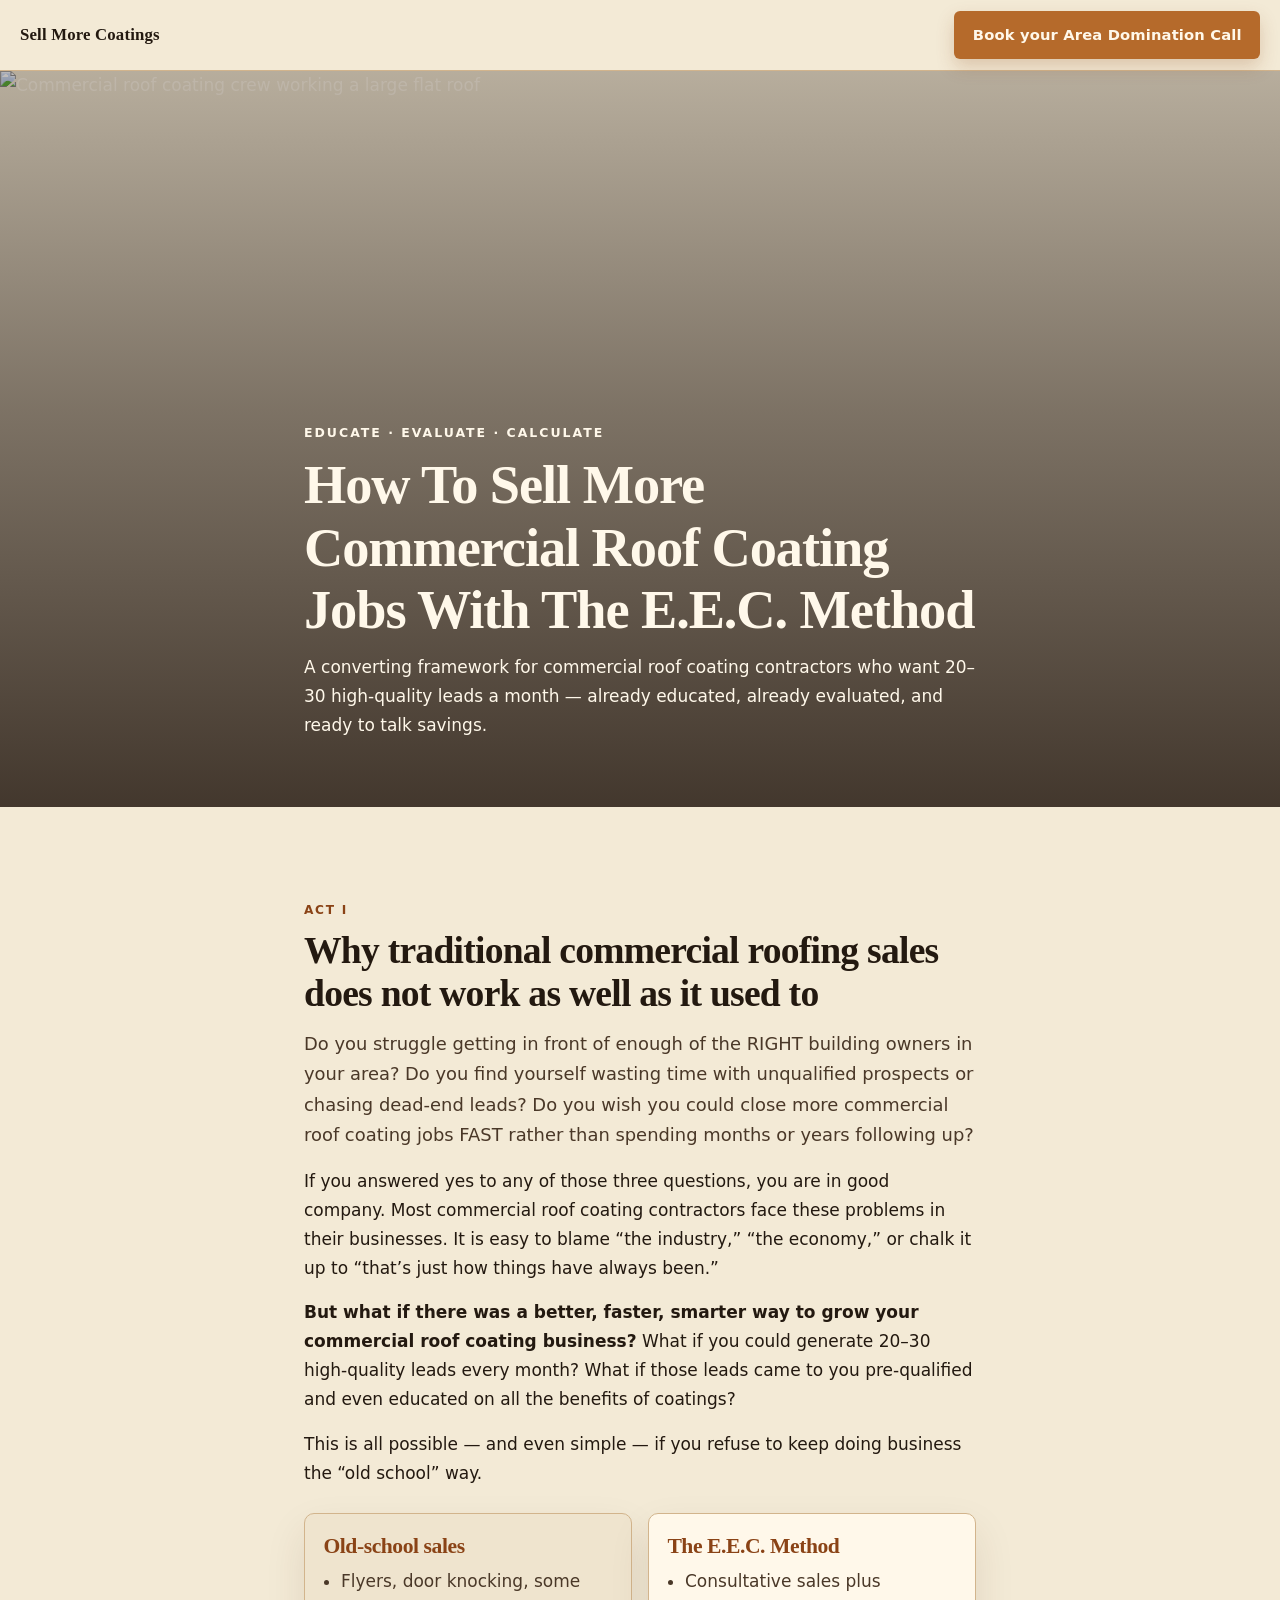
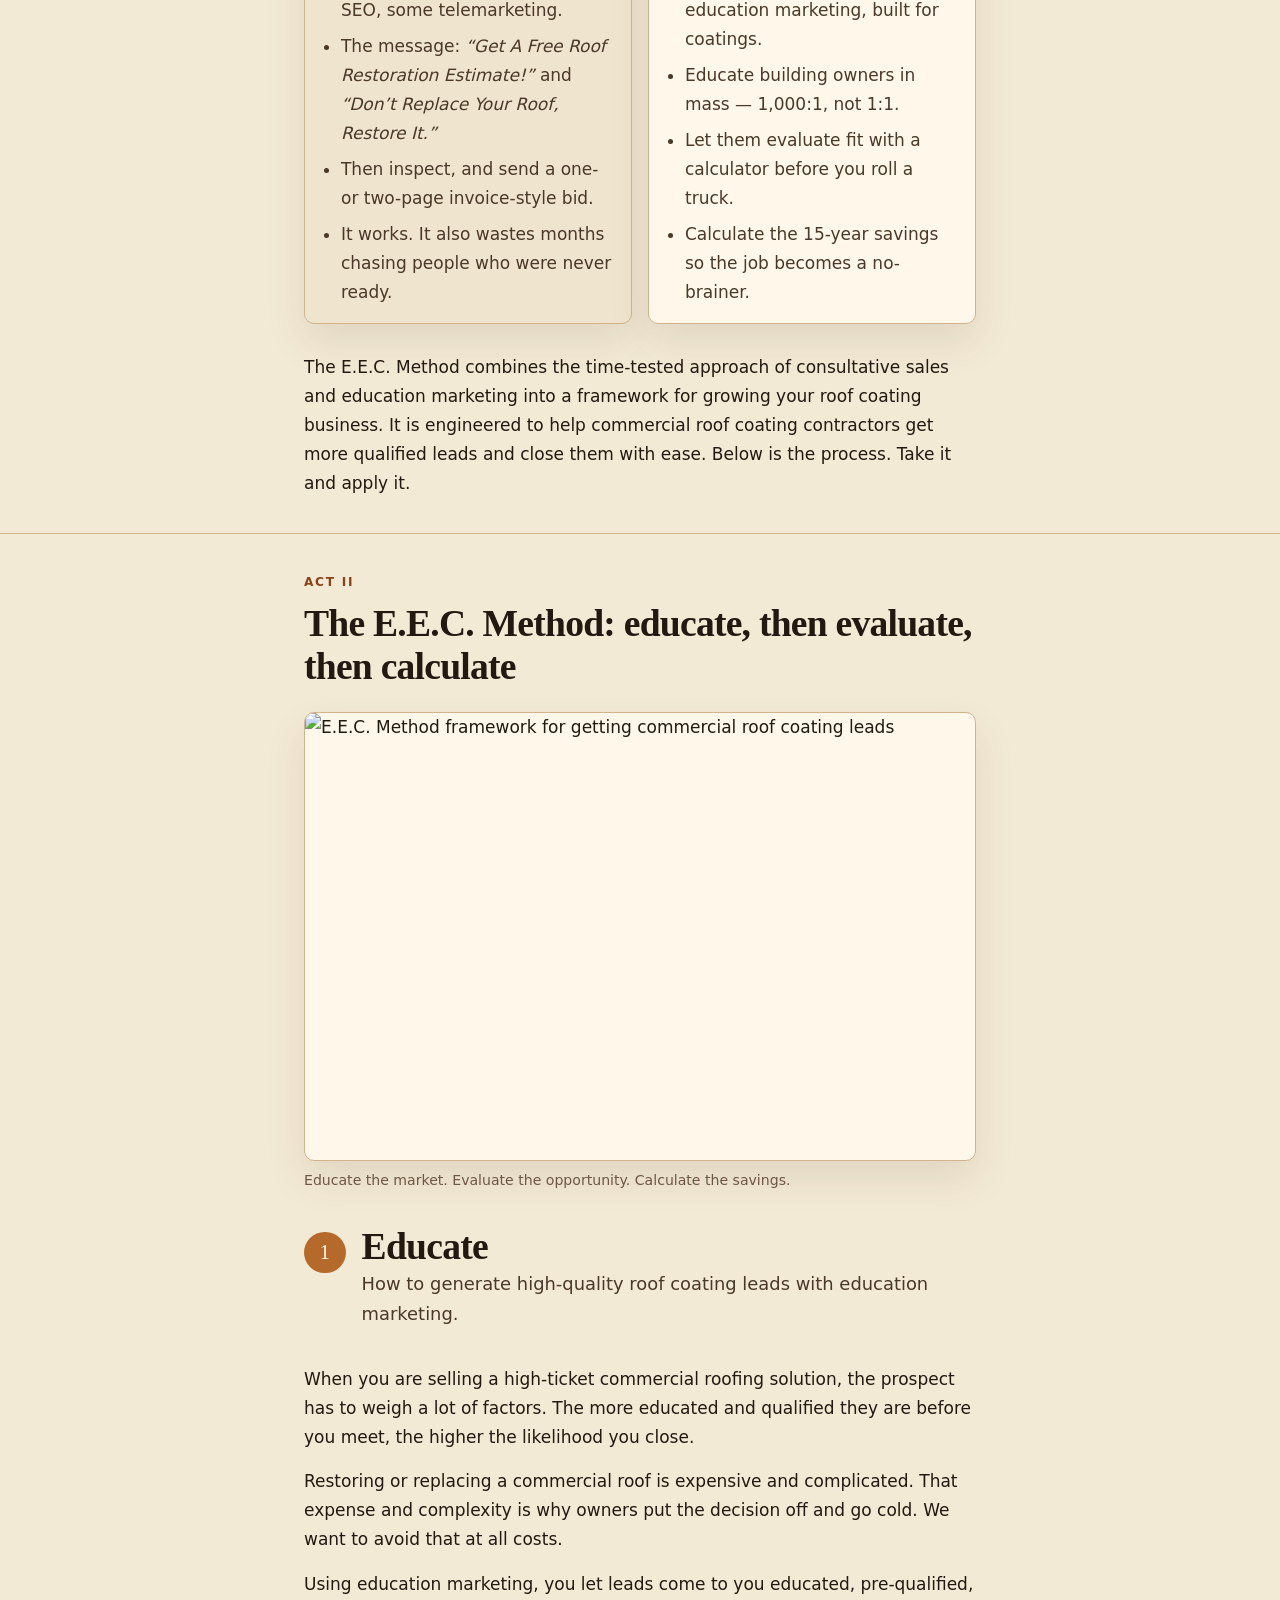
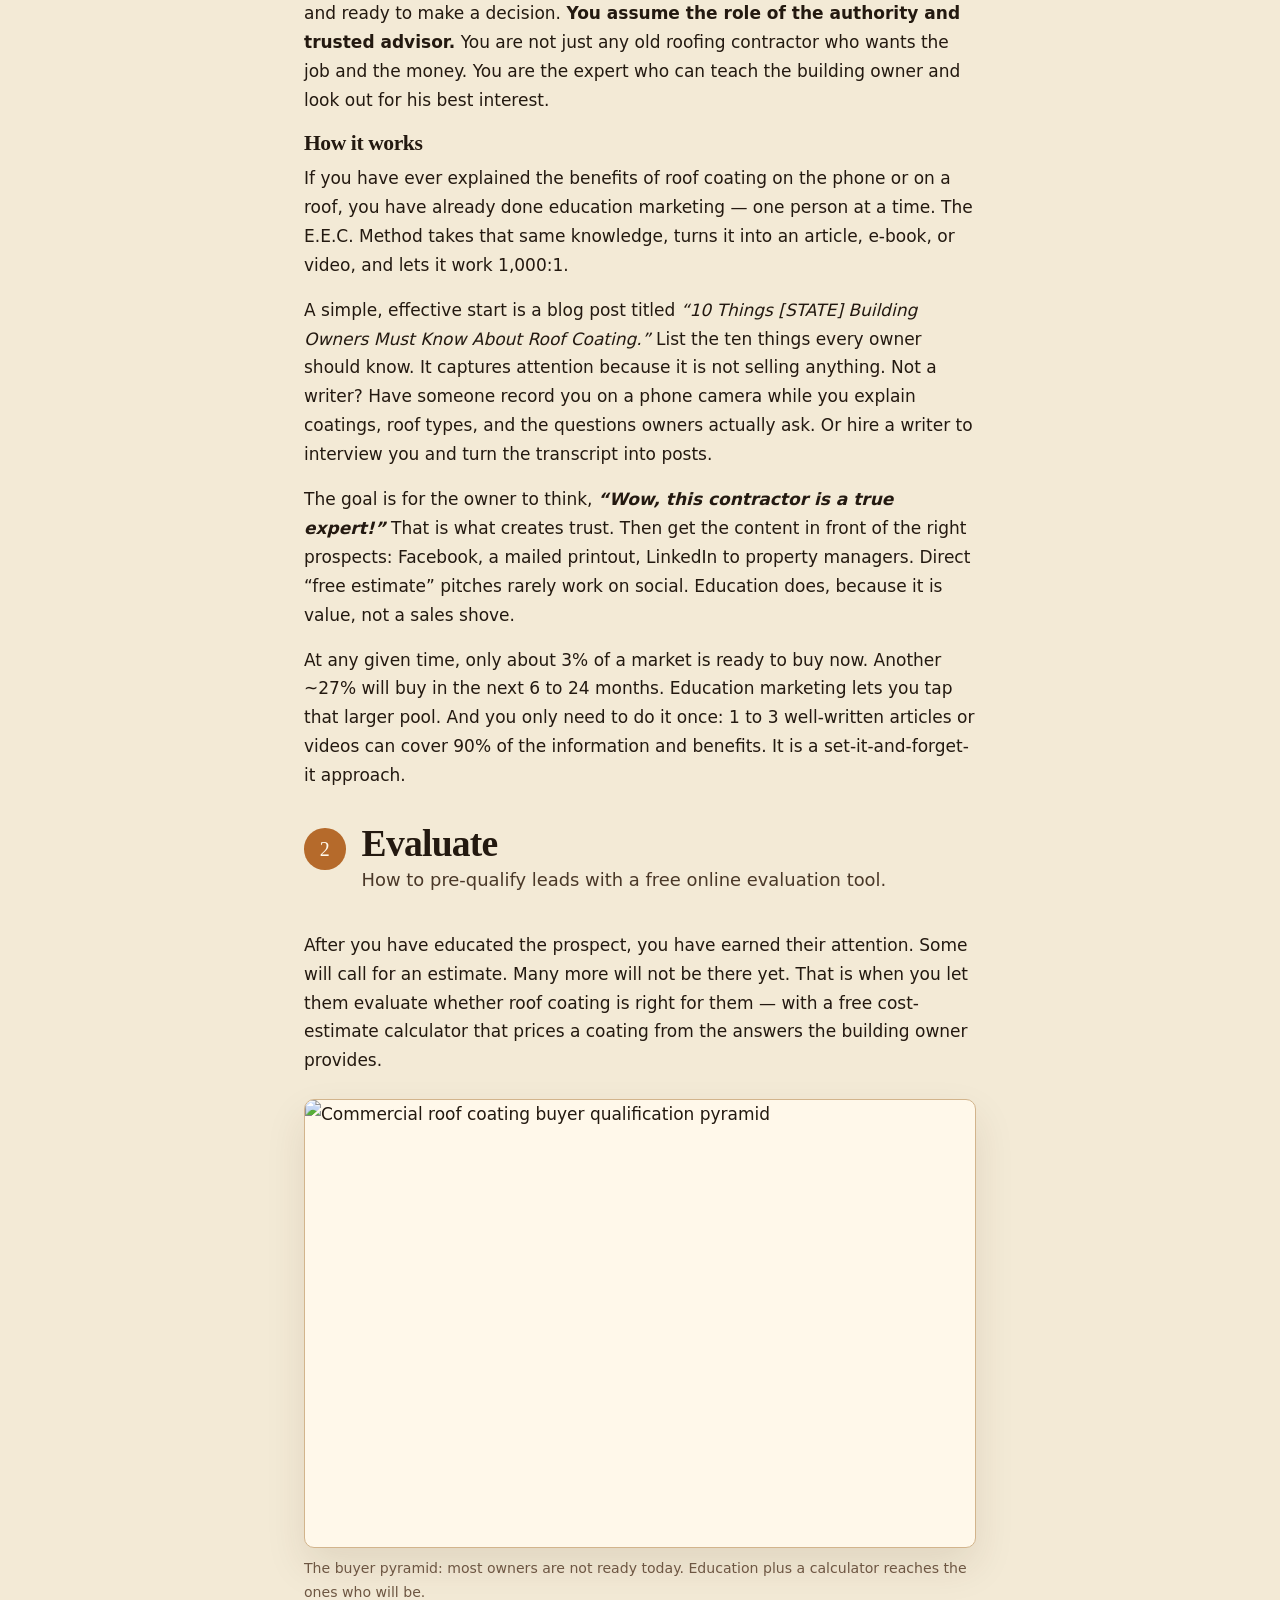
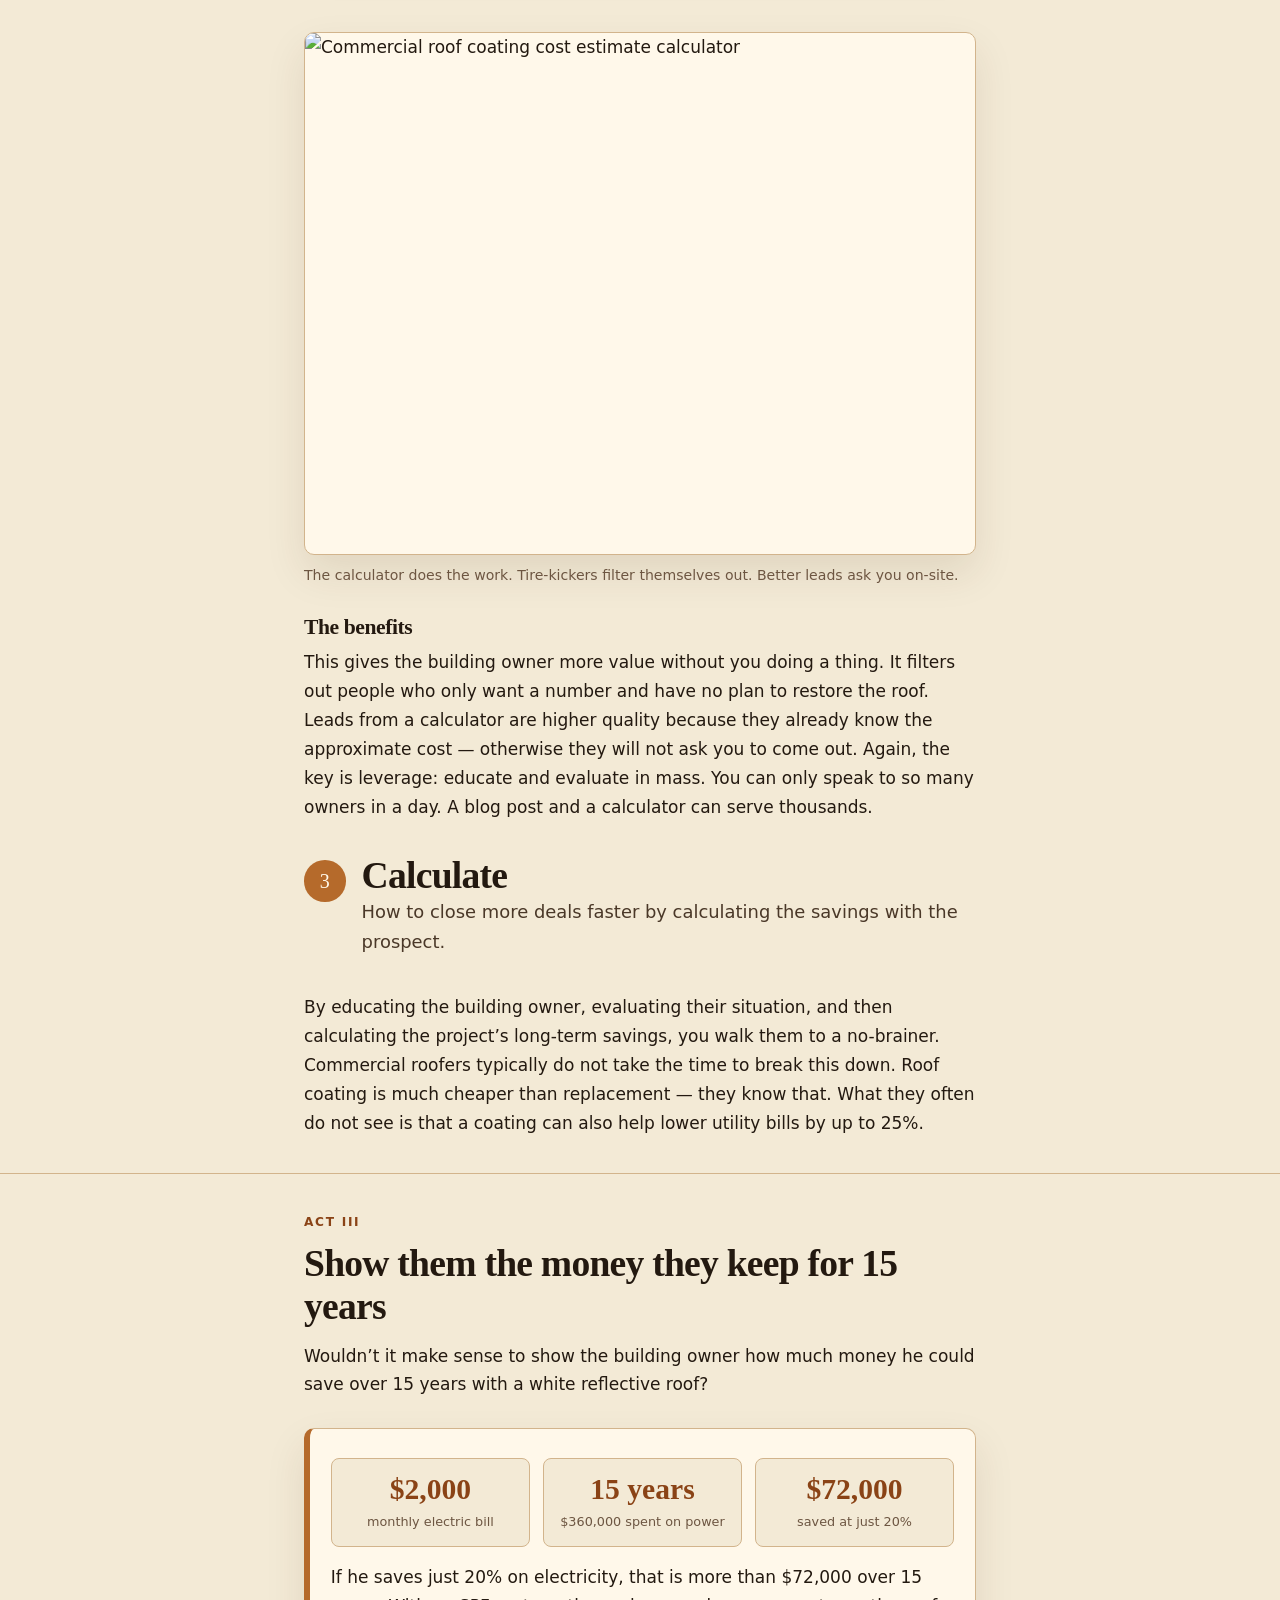
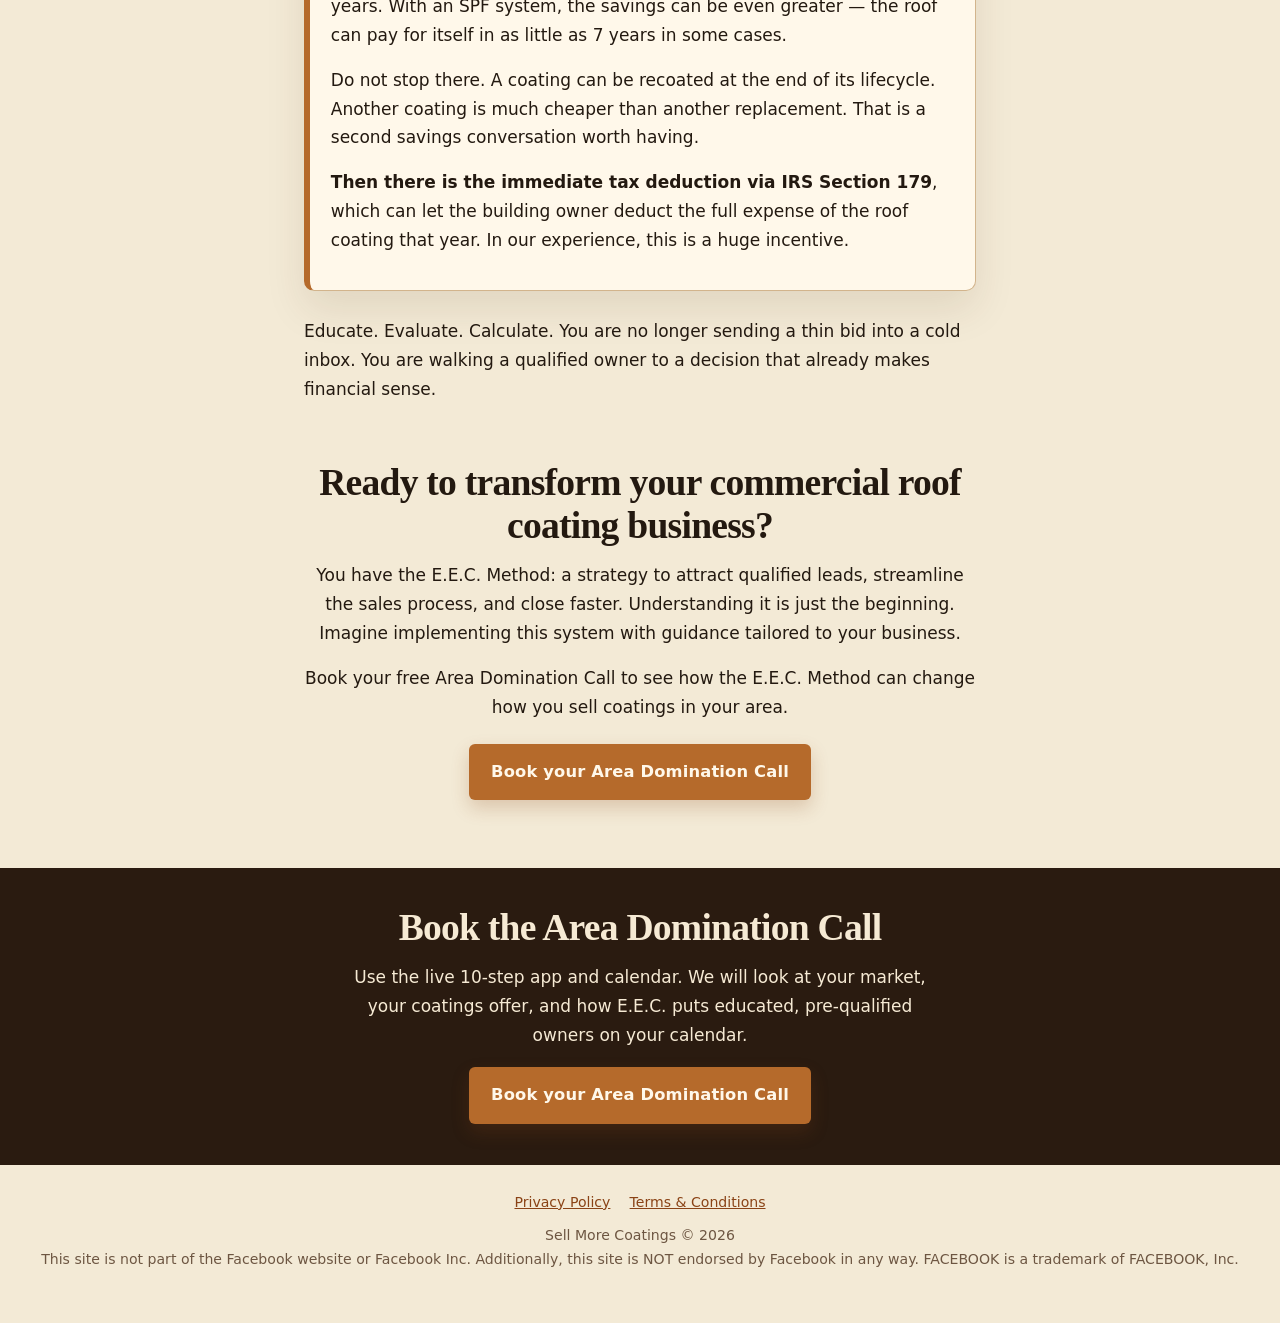
==== sellmorecoatings/index.html @ 0e9bb832 "Add Sell More Coatings static E.E.C. sales letter. Keep the letter in sellmorecoatings/ so later Roo" ====
<!DOCTYPE html>
<html lang="en">
<head>
  <meta charset="utf-8" />
  <meta name="viewport" content="width=device-width, initial-scale=1" />
  <title>Sell More Commercial Roof Coating Jobs | The E.E.C. Method</title>
  <meta name="description" content="The E.E.C. Method: educate building owners, evaluate the opportunity, and calculate the savings so commercial roof coating leads come to you pre-qualified." />
  <link rel="preconnect" href="https://sellmorecoatings.com" />
  <link rel="preload" as="image" href="https://sellmorecoatings.com/manus-storage/hero-poster_8ac87d37.jpg" />
  <link rel="stylesheet" href="css/site.css" />
</head>
<body>
  <div class="topbar">
    <div class="brand">Sell More Coatings</div>
    <a class="btn" href="https://sellmorecoatings.com/schedule#book-call">Book your Area Domination Call</a>
  </div>

  <header class="hero">
    <div class="hero-media">
      <img
        class="hero-poster"
        src="https://sellmorecoatings.com/manus-storage/hero-poster_8ac87d37.jpg"
        alt="Commercial roof coating crew working a large flat roof"
        width="1920"
        height="1080"
        fetchpriority="high"
      />
      <video class="hero-video" autoplay muted loop playsinline preload="none" poster="https://sellmorecoatings.com/manus-storage/hero-poster_8ac87d37.jpg">
        <source src="https://sellmorecoatings.com/manus-storage/hero_2dd723bb.webm" type="video/webm" />
      </video>
    </div>
    <div class="hero-copy">
      <p class="eyebrow">Educate · Evaluate · Calculate</p>
      <h1>How To Sell More Commercial Roof Coating Jobs With The E.E.C. Method</h1>
      <p>A converting framework for commercial roof coating contractors who want 20–30 high-quality leads a month — already educated, already evaluated, and ready to talk savings.</p>
    </div>
  </header>

  <main class="letter">
    <section class="act reveal">
      <div class="wrap">
        <p class="kicker">Act I</p>
        <h2>Why traditional commercial roofing sales does not work as well as it used to</h2>
        <p class="lead">Do you struggle getting in front of enough of the RIGHT building owners in your area? Do you find yourself wasting time with unqualified prospects or chasing dead-end leads? Do you wish you could close more commercial roof coating jobs FAST rather than spending months or years following up?</p>
        <p>If you answered yes to any of those three questions, you are in good company. Most commercial roof coating contractors face these problems in their businesses. It is easy to blame “the industry,” “the economy,” or chalk it up to “that’s just how things have always been.”</p>
        <p><strong>But what if there was a better, faster, smarter way to grow your commercial roof coating business?</strong> What if you could generate 20–30 high-quality leads every month? What if those leads came to you pre-qualified and even educated on all the benefits of coatings?</p>
        <p>This is all possible — and even simple — if you refuse to keep doing business the “old school” way.</p>

        <div class="cards">
          <article class="card old">
            <h3>Old-school sales</h3>
            <ul>
              <li>Flyers, door knocking, some SEO, some telemarketing.</li>
              <li>The message: <em>“Get A Free Roof Restoration Estimate!”</em> and <em>“Don’t Replace Your Roof, Restore It.”</em></li>
              <li>Then inspect, and send a one- or two-page invoice-style bid.</li>
              <li>It works. It also wastes months chasing people who were never ready.</li>
            </ul>
          </article>
          <article class="card">
            <h3>The E.E.C. Method</h3>
            <ul>
              <li>Consultative sales plus education marketing, built for coatings.</li>
              <li>Educate building owners in mass — 1,000:1, not 1:1.</li>
              <li>Let them evaluate fit with a calculator before you roll a truck.</li>
              <li>Calculate the 15-year savings so the job becomes a no-brainer.</li>
            </ul>
          </article>
        </div>

        <p>The E.E.C. Method combines the time-tested approach of consultative sales and education marketing into a framework for growing your roof coating business. It is engineered to help commercial roof coating contractors get more qualified leads and close them with ease. Below is the process. Take it and apply it.</p>
      </div>
    </section>

    <section class="act reveal" id="The-EEC-Method">
      <div class="wrap">
        <p class="kicker">Act II</p>
        <h2>The E.E.C. Method: educate, then evaluate, then calculate</h2>
        <figure class="figure">
          <img
            src="https://sellmorecoatings.com/manus-storage/eec-reference_54752305.webp"
            alt="E.E.C. Method framework for getting commercial roof coating leads"
            width="1200"
            height="800"
            loading="lazy"
          />
          <figcaption>Educate the market. Evaluate the opportunity. Calculate the savings.</figcaption>
        </figure>

        <div class="step">
          <div class="num" aria-hidden="true">1</div>
          <div>
            <h2>Educate</h2>
            <p class="lead">How to generate high-quality roof coating leads with education marketing.</p>
          </div>
        </div>
        <p>When you are selling a high-ticket commercial roofing solution, the prospect has to weigh a lot of factors. The more educated and qualified they are before you meet, the higher the likelihood you close.</p>
        <p>Restoring or replacing a commercial roof is expensive and complicated. That expense and complexity is why owners put the decision off and go cold. We want to avoid that at all costs.</p>
        <p>Using education marketing, you let leads come to you educated, pre-qualified, and ready to make a decision. <strong>You assume the role of the authority and trusted advisor.</strong> You are not just any old roofing contractor who wants the job and the money. You are the expert who can teach the building owner and look out for his best interest.</p>
        <h3>How it works</h3>
        <p>If you have ever explained the benefits of roof coating on the phone or on a roof, you have already done education marketing — one person at a time. The E.E.C. Method takes that same knowledge, turns it into an article, e-book, or video, and lets it work 1,000:1.</p>
        <p>A simple, effective start is a blog post titled <em>“10 Things [STATE] Building Owners Must Know About Roof Coating.”</em> List the ten things every owner should know. It captures attention because it is not selling anything. Not a writer? Have someone record you on a phone camera while you explain coatings, roof types, and the questions owners actually ask. Or hire a writer to interview you and turn the transcript into posts.</p>
        <p>The goal is for the owner to think, <strong><em>“Wow, this contractor is a true expert!”</em></strong> That is what creates trust. Then get the content in front of the right prospects: Facebook, a mailed printout, LinkedIn to property managers. Direct “free estimate” pitches rarely work on social. Education does, because it is value, not a sales shove.</p>
        <p>At any given time, only about 3% of a market is ready to buy now. Another ~27% will buy in the next 6 to 24 months. Education marketing lets you tap that larger pool. And you only need to do it once: 1 to 3 well-written articles or videos can cover 90% of the information and benefits. It is a set-it-and-forget-it approach.</p>

        <div class="step">
          <div class="num" aria-hidden="true">2</div>
          <div>
            <h2>Evaluate</h2>
            <p class="lead">How to pre-qualify leads with a free online evaluation tool.</p>
          </div>
        </div>
        <p>After you have educated the prospect, you have earned their attention. Some will call for an estimate. Many more will not be there yet. That is when you let them evaluate whether roof coating is right for them — with a free cost-estimate calculator that prices a coating from the answers the building owner provides.</p>
        <figure class="figure">
          <img
            src="https://sellmorecoatings.com/manus-storage/buyers-pyramid2-reference_881036bc.webp"
            alt="Commercial roof coating buyer qualification pyramid"
            width="1200"
            height="800"
            loading="lazy"
          />
          <figcaption>The buyer pyramid: most owners are not ready today. Education plus a calculator reaches the ones who will be.</figcaption>
        </figure>
        <figure class="figure">
          <img
            src="https://sellmorecoatings.com/manus-storage/calculator-reference_de51b56b.gif"
            alt="Commercial roof coating cost estimate calculator"
            width="900"
            height="700"
            loading="lazy"
          />
          <figcaption>The calculator does the work. Tire-kickers filter themselves out. Better leads ask you on-site.</figcaption>
        </figure>
        <h3>The benefits</h3>
        <p>This gives the building owner more value without you doing a thing. It filters out people who only want a number and have no plan to restore the roof. Leads from a calculator are higher quality because they already know the approximate cost — otherwise they will not ask you to come out. Again, the key is leverage: educate and evaluate in mass. You can only speak to so many owners in a day. A blog post and a calculator can serve thousands.</p>

        <div class="step">
          <div class="num" aria-hidden="true">3</div>
          <div>
            <h2>Calculate</h2>
            <p class="lead">How to close more deals faster by calculating the savings with the prospect.</p>
          </div>
        </div>
        <p>By educating the building owner, evaluating their situation, and then calculating the project’s long-term savings, you walk them to a no-brainer. Commercial roofers typically do not take the time to break this down. Roof coating is much cheaper than replacement — they know that. What they often do not see is that a coating can also help lower utility bills by up to 25%.</p>
      </div>
    </section>

    <section class="act reveal">
      <div class="wrap">
        <p class="kicker">Act III</p>
        <h2>Show them the money they keep for 15 years</h2>
        <p>Wouldn’t it make sense to show the building owner how much money he could save over 15 years with a white reflective roof?</p>
        <div class="math">
          <div class="math-grid">
            <div class="stat">
              <b>$2,000</b>
              <span>monthly electric bill</span>
            </div>
            <div class="stat">
              <b>15 years</b>
              <span>$360,000 spent on power</span>
            </div>
            <div class="stat">
              <b>$72,000</b>
              <span>saved at just 20%</span>
            </div>
          </div>
          <p>If he saves just 20% on electricity, that is more than $72,000 over 15 years. With an SPF system, the savings can be even greater — the roof can pay for itself in as little as 7 years in some cases.</p>
          <p>Do not stop there. A coating can be recoated at the end of its lifecycle. Another coating is much cheaper than another replacement. That is a second savings conversation worth having.</p>
          <p><strong>Then there is the immediate tax deduction via IRS Section 179</strong>, which can let the building owner deduct the full expense of the roof coating that year. In our experience, this is a huge incentive.</p>
        </div>
        <p>Educate. Evaluate. Calculate. You are no longer sending a thin bid into a cold inbox. You are walking a qualified owner to a decision that already makes financial sense.</p>
      </div>
    </section>

    <section class="close reveal">
      <div class="wrap">
        <h2>Ready to transform your commercial roof coating business?</h2>
        <p>You have the E.E.C. Method: a strategy to attract qualified leads, streamline the sales process, and close faster. Understanding it is just the beginning. Imagine implementing this system with guidance tailored to your business.</p>
        <p>Book your free Area Domination Call to see how the E.E.C. Method can change how you sell coatings in your area.</p>
        <a class="btn btn-lg" href="https://sellmorecoatings.com/schedule#book-call">Book your Area Domination Call</a>
      </div>
    </section>
  </main>

  <aside class="band">
    <h2>Book the Area Domination Call</h2>
    <p>Use the live 10-step app and calendar. We will look at your market, your coatings offer, and how E.E.C. puts educated, pre-qualified owners on your calendar.</p>
    <a class="btn btn-lg" href="https://sellmorecoatings.com/schedule#book-call">Book your Area Domination Call</a>
  </aside>

  <footer class="footer">
    <nav>
      <a href="privacy-policy/">Privacy Policy</a>
      <a href="terms-and-conditions/">Terms &amp; Conditions</a>
    </nav>
    <div>Sell More Coatings © 2026</div>
    <p>This site is not part of the Facebook website or Facebook Inc. Additionally, this site is NOT endorsed by Facebook in any way. FACEBOOK is a trademark of FACEBOOK, Inc.</p>
  </footer>

  <script>
    (function () {
      var nodes = document.querySelectorAll(".reveal");
      var reduce = window.matchMedia("(prefers-reduced-motion: reduce)").matches;
      var video = document.querySelector(".hero-video");

      if (reduce && video) {
        video.removeAttribute("autoplay");
        video.pause();
      }

      if (reduce || !("IntersectionObserver" in window)) {
        nodes.forEach(function (el) { el.classList.add("is-visible"); });
        return;
      }

      var io = new IntersectionObserver(function (entries) {
        entries.forEach(function (entry) {
          if (entry.isIntersecting) {
            entry.target.classList.add("is-visible");
            io.unobserve(entry.target);
          }
        });
      }, { rootMargin: "0px 0px -8% 0px", threshold: 0.12 });

      nodes.forEach(function (el) { io.observe(el); });
    })();
  </script>
</body>
</html>
---- sellmorecoatings/css/site.css ----
:root {
  --paper: #f3ead6;
  --paper-deep: #e7d8b8;
  --sheet: #fff8ea;
  --ink: #231910;
  --ink-soft: #4a3828;
  --muted: #6d5642;
  --copper: #b56a2b;
  --copper-deep: #8a4316;
  --copper-bright: #d4894a;
  --rule: #d2b48c;
  --shadow: 0 18px 40px rgba(68, 38, 12, 0.1);
  --measure: 42rem;
  --radius: 10px;
  --topbar-h: 4.25rem;
}

*,
*::before,
*::after {
  box-sizing: border-box;
}

html {
  scroll-behavior: smooth;
}

html,
body {
  margin: 0;
  padding: 0;
  background: var(--paper);
  color: var(--ink);
}

body {
  font-family: system-ui, -apple-system, "Segoe UI", Roboto, Helvetica, Arial, sans-serif;
  font-size: 1.0625rem;
  line-height: 1.7;
  text-rendering: optimizeLegibility;
}

img,
video {
  max-width: 100%;
  height: auto;
}

a {
  color: var(--copper-deep);
}

h1,
h2,
h3,
.brand {
  font-family: Georgia, "Times New Roman", Times, serif;
  font-weight: 700;
  line-height: 1.15;
  letter-spacing: -0.02em;
  color: var(--ink);
}

h1 {
  font-size: clamp(2.1rem, 5vw, 3.4rem);
  margin: 0 0 0.7rem;
}

h2 {
  font-size: clamp(1.7rem, 3.4vw, 2.35rem);
  margin: 0 0 0.85rem;
}

h3 {
  font-size: 1.35rem;
  margin: 0 0 0.55rem;
}

p {
  margin: 0 0 1rem;
}

.topbar {
  position: sticky;
  top: 0;
  z-index: 40;
  display: flex;
  align-items: center;
  justify-content: space-between;
  gap: 1rem;
  min-height: var(--topbar-h);
  padding: 0.7rem 1.25rem;
  background: rgba(243, 234, 214, 0.94);
  border-bottom: 1px solid var(--rule);
  backdrop-filter: blur(10px);
}

.brand {
  font-size: 1.05rem;
  letter-spacing: 0.01em;
  white-space: nowrap;
}

.btn {
  display: inline-flex;
  align-items: center;
  justify-content: center;
  min-height: 2.75rem;
  padding: 0.7rem 1.15rem;
  border-radius: 6px;
  background: var(--copper);
  color: #fff8ea;
  font-family: inherit;
  font-size: 0.92rem;
  font-weight: 700;
  letter-spacing: 0.01em;
  text-decoration: none;
  box-shadow: 0 8px 18px rgba(138, 67, 22, 0.22);
}

.btn:hover {
  background: var(--copper-deep);
}

.btn-lg {
  min-height: 3.15rem;
  padding: 0.9rem 1.4rem;
  font-size: 1.02rem;
}

.hero {
  position: relative;
  isolation: isolate;
  display: grid;
  align-items: end;
  min-height: min(82vh, 46rem);
  color: var(--sheet);
  overflow: hidden;
}

.hero-media,
.hero-video,
.hero-poster {
  position: absolute;
  inset: 0;
  width: 100%;
  height: 100%;
  object-fit: cover;
}

.hero-media {
  z-index: -2;
}

.hero::after {
  content: "";
  position: absolute;
  inset: 0;
  z-index: -1;
  background:
    linear-gradient(180deg, rgba(28, 16, 8, 0.28) 0%, rgba(28, 16, 8, 0.55) 46%, rgba(28, 16, 8, 0.82) 100%);
}

.hero-copy {
  width: min(var(--measure), calc(100% - 2.4rem));
  margin: 0 auto 3.2rem;
}

.hero h1,
.hero p {
  color: #fff8ea;
}

.eyebrow {
  margin: 0 0 0.7rem;
  color: var(--copper-bright);
  font-size: 0.78rem;
  font-weight: 800;
  letter-spacing: 0.16em;
  text-transform: uppercase;
}

.wrap {
  width: min(var(--measure), calc(100% - 2.4rem));
  margin: 0 auto;
}

.letter {
  padding: 3.4rem 0 1.2rem;
}

.act {
  padding: 2.4rem 0 1.2rem;
}

.act + .act {
  border-top: 1px solid var(--rule);
}

.kicker {
  margin: 0 0 0.55rem;
  color: var(--copper-deep);
  font-size: 0.76rem;
  font-weight: 800;
  letter-spacing: 0.14em;
  text-transform: uppercase;
}

.lead {
  font-size: 1.12rem;
  color: var(--ink-soft);
}

.cards {
  display: grid;
  grid-template-columns: 1fr 1fr;
  gap: 1rem;
  margin: 1.6rem 0 1.8rem;
}

.card {
  padding: 1.2rem 1.15rem 1.05rem;
  background: var(--sheet);
  border: 1px solid var(--rule);
  border-radius: var(--radius);
  box-shadow: var(--shadow);
}

.card.old {
  background: #efe4ce;
}

.card h3 {
  color: var(--copper-deep);
}

.card ul {
  margin: 0;
  padding-left: 1.1rem;
  color: var(--ink-soft);
}

.card li + li {
  margin-top: 0.45rem;
}

.figure {
  margin: 1.5rem 0 1.7rem;
}

.figure img {
  display: block;
  width: 100%;
  border-radius: var(--radius);
  border: 1px solid var(--rule);
  background: var(--sheet);
  box-shadow: var(--shadow);
}

.figure figcaption {
  margin-top: 0.55rem;
  color: var(--muted);
  font-size: 0.88rem;
}

.step {
  display: grid;
  grid-template-columns: auto 1fr;
  gap: 0.85rem 1rem;
  margin: 2rem 0 1.2rem;
  align-items: baseline;
}

.num {
  display: grid;
  place-items: center;
  width: 2.6rem;
  height: 2.6rem;
  border-radius: 50%;
  background: var(--copper);
  color: #fff8ea;
  font-family: Georgia, "Times New Roman", Times, serif;
  font-size: 1.25rem;
}

.step h2 {
  margin: 0;
}

.math {
  margin: 1.8rem 0 1.6rem;
  padding: 1.4rem 1.3rem 1.2rem;
  background: var(--sheet);
  border: 1px solid var(--rule);
  border-left: 6px solid var(--copper);
  border-radius: var(--radius);
  box-shadow: var(--shadow);
}

.math-grid {
  display: grid;
  grid-template-columns: repeat(3, minmax(0, 1fr));
  gap: 0.8rem;
  margin: 0.4rem 0 1rem;
}

.stat {
  padding: 0.85rem 0.7rem;
  background: var(--paper);
  border: 1px solid var(--rule);
  border-radius: 8px;
  text-align: center;
}

.stat b {
  display: block;
  font-family: Georgia, "Times New Roman", Times, serif;
  font-size: clamp(1.35rem, 3vw, 1.85rem);
  color: var(--copper-deep);
  line-height: 1.1;
}

.stat span {
  display: block;
  margin-top: 0.35rem;
  color: var(--muted);
  font-size: 0.8rem;
}

.close {
  padding: 1.4rem 0 3rem;
  text-align: center;
}

.close .btn {
  margin-top: 0.4rem;
}

.band {
  padding: 2.4rem 1.2rem 2.6rem;
  background: #2a1b10;
  color: #f6ead4;
  text-align: center;
}

.band h2,
.band p {
  color: #f6ead4;
}

.band p {
  width: min(36rem, 100%);
  margin: 0 auto 1.1rem;
}

.footer {
  padding: 1.6rem 1.2rem 2.2rem;
  color: var(--muted);
  font-size: 0.88rem;
  text-align: center;
}

.footer nav {
  display: flex;
  justify-content: center;
  gap: 1.2rem;
  margin-bottom: 0.6rem;
}

.legal {
  padding: 5.5rem 0 3rem;
}

.legal h1 {
  font-size: clamp(1.8rem, 4vw, 2.4rem);
}

.reveal {
  opacity: 0;
  transform: translateY(18px);
}

.reveal.is-visible {
  opacity: 1;
  transform: none;
  transition: opacity 0.55s ease, transform 0.55s ease;
}

@media (max-width: 720px) {
  .topbar {
    align-items: stretch;
    flex-direction: column;
    padding: 0.75rem 1rem 0.85rem;
  }

  .brand {
    text-align: center;
  }

  .topbar .btn,
  .band .btn,
  .close .btn {
    width: 100%;
  }

  .cards,
  .math-grid,
  .step {
    grid-template-columns: 1fr;
  }

  .hero {
    min-height: 34rem;
  }

  .hero-copy,
  .wrap {
    width: min(var(--measure), calc(100% - 1.7rem));
  }
}

@media (prefers-reduced-motion: reduce) {
  html {
    scroll-behavior: auto;
  }

  .reveal,
  .reveal.is-visible {
    opacity: 1;
    transform: none;
    transition: none;
  }

  .hero-video {
    display: none;
  }
}
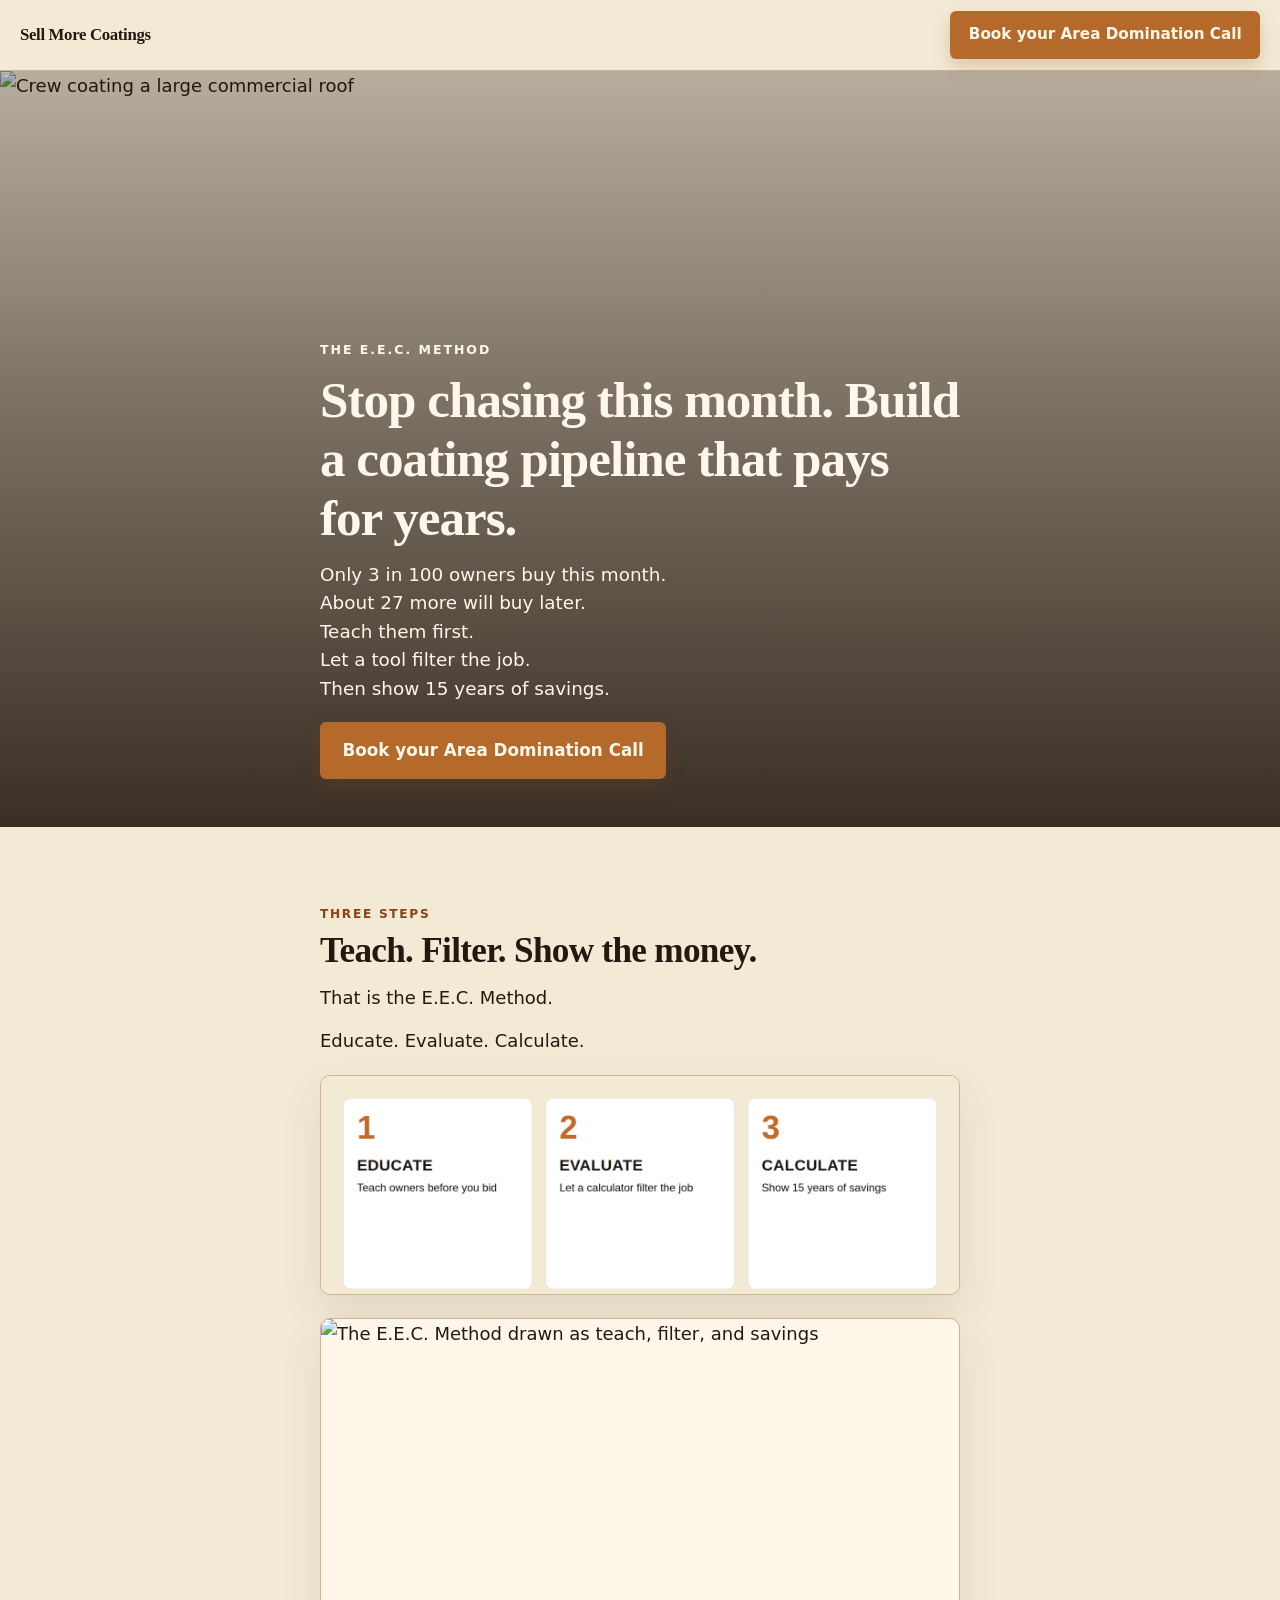
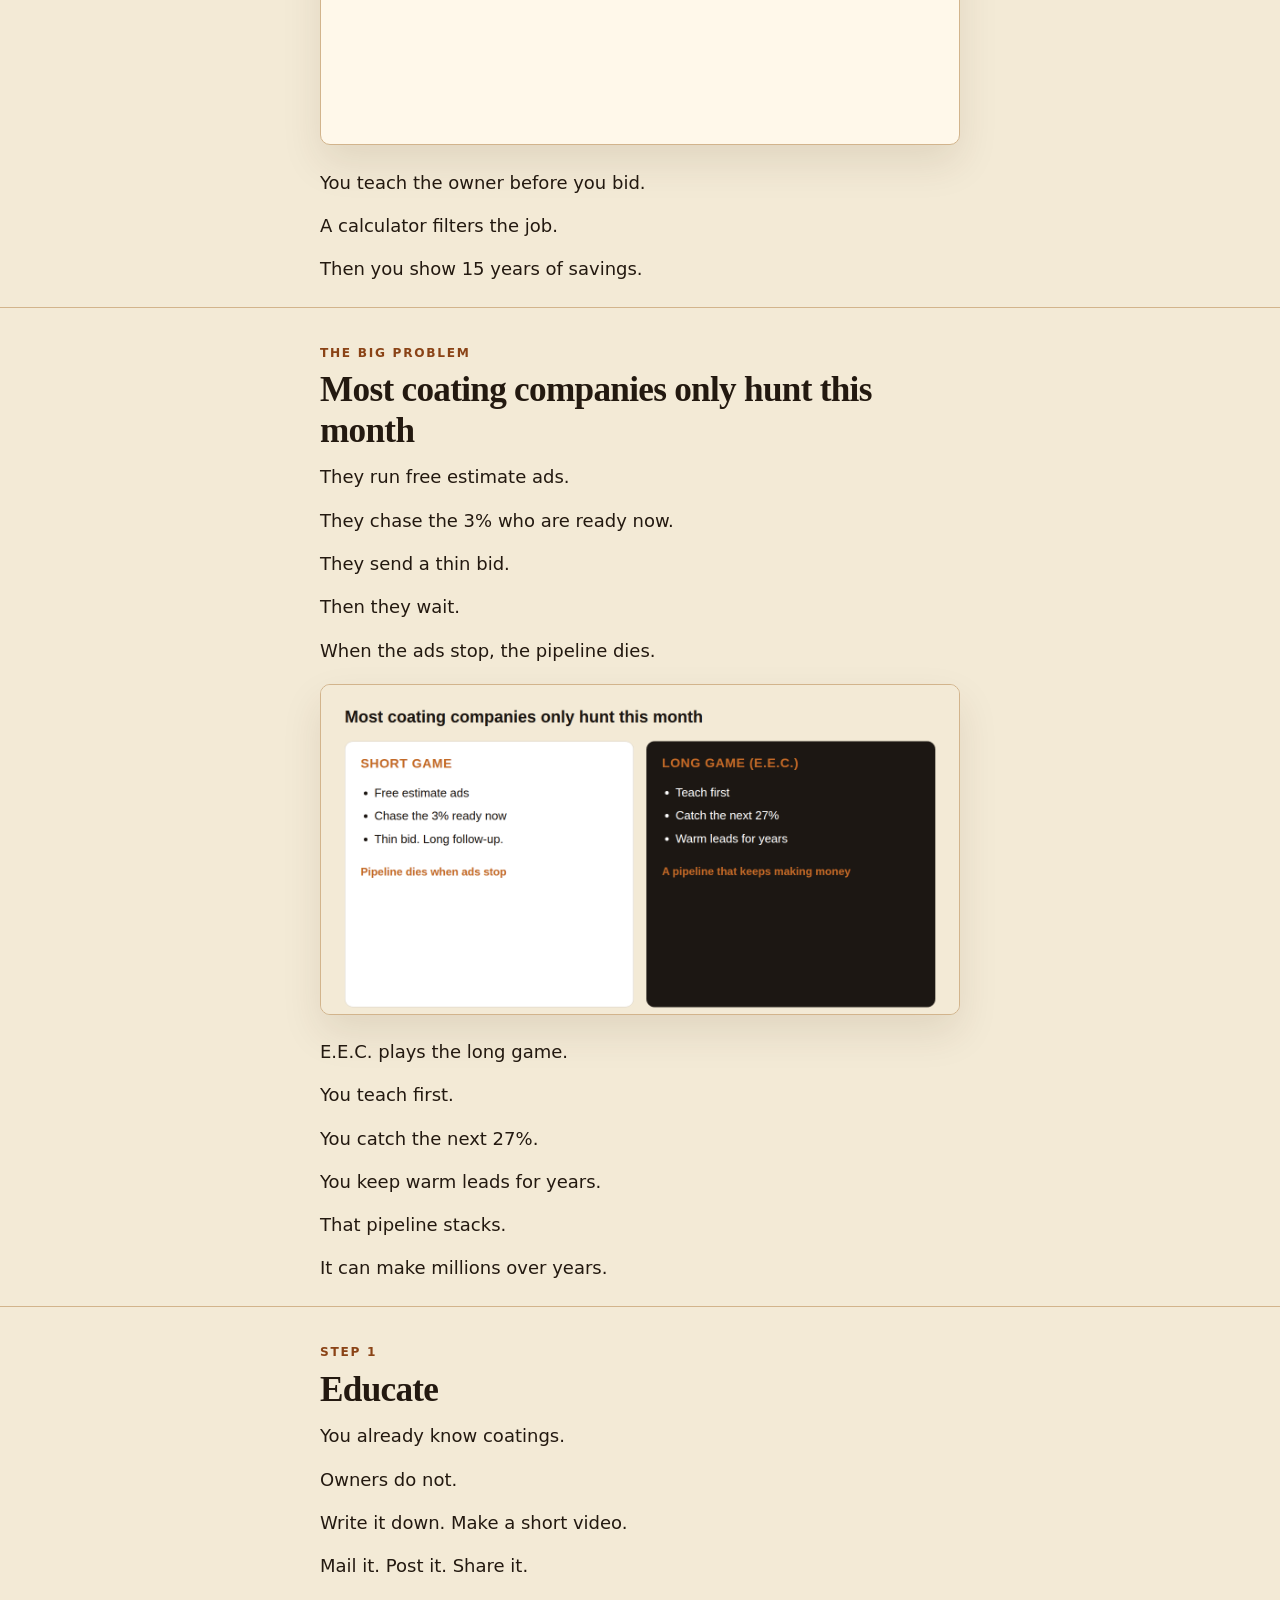
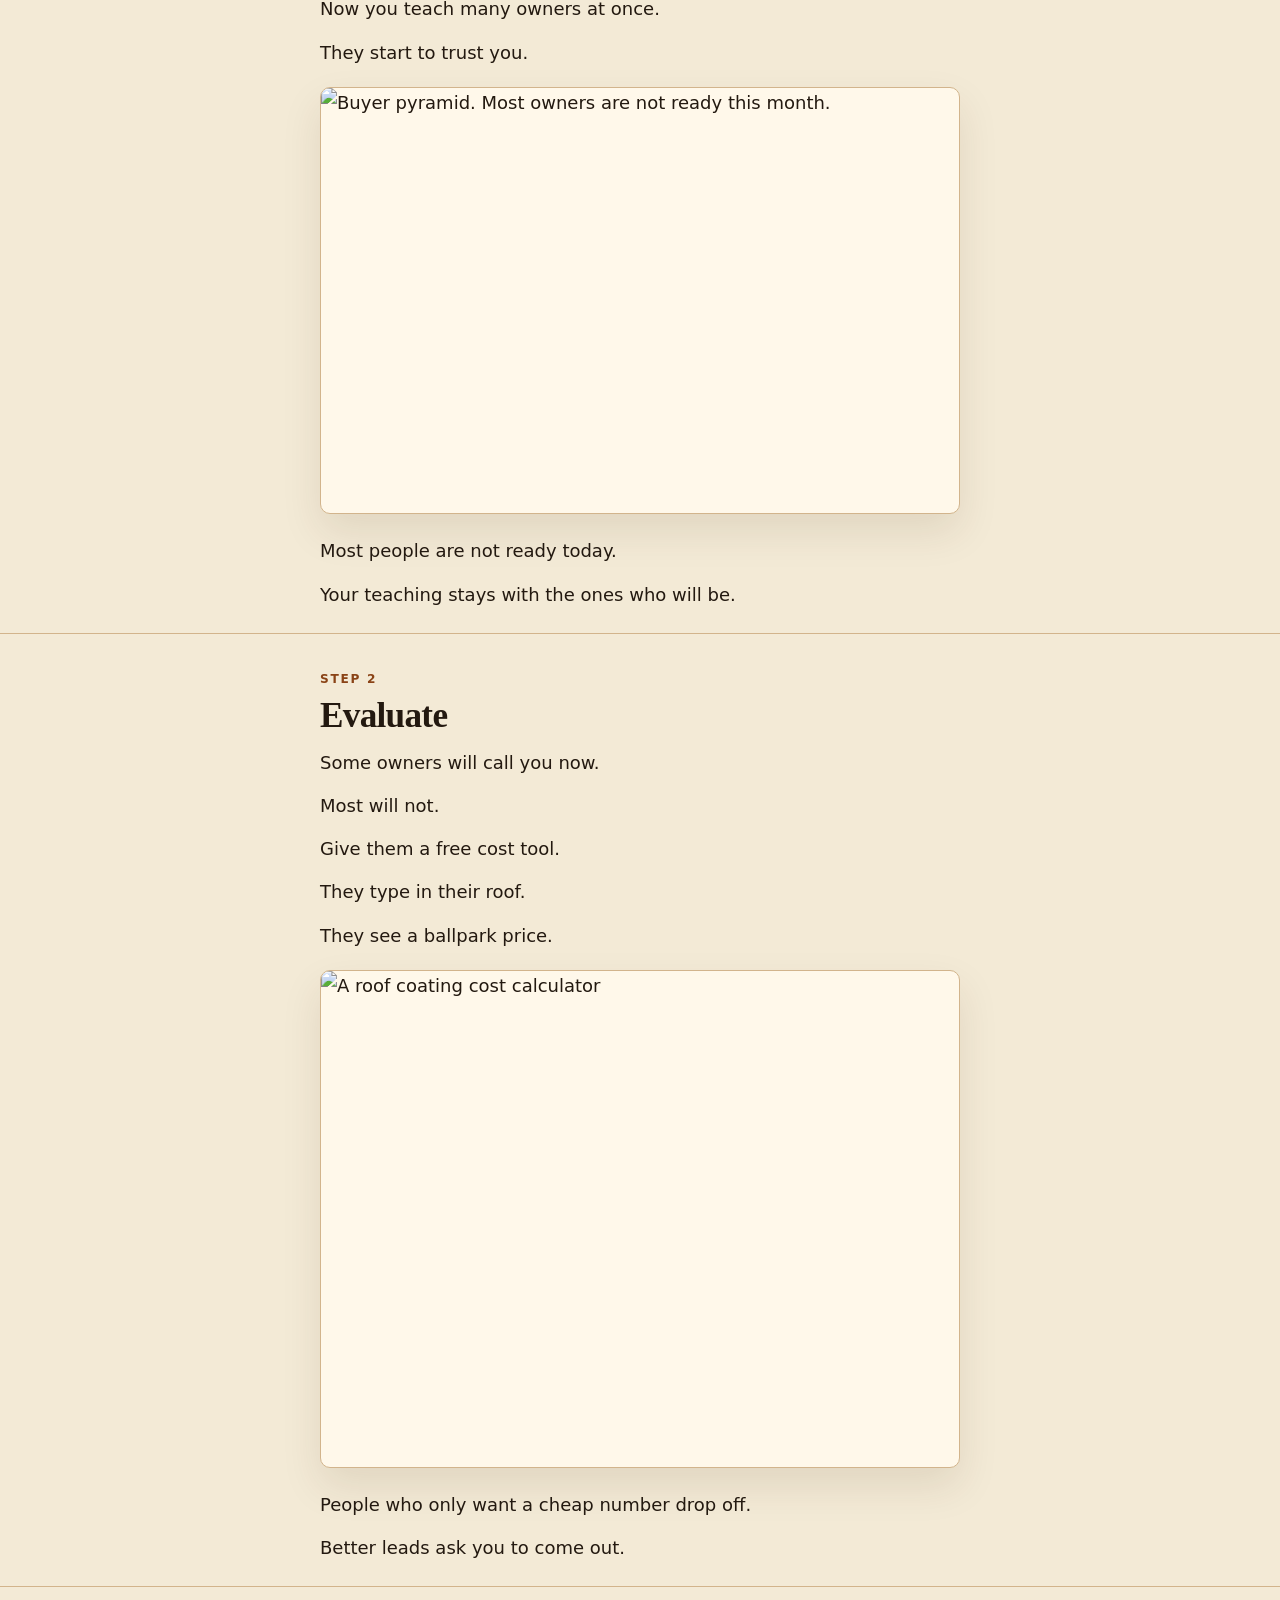
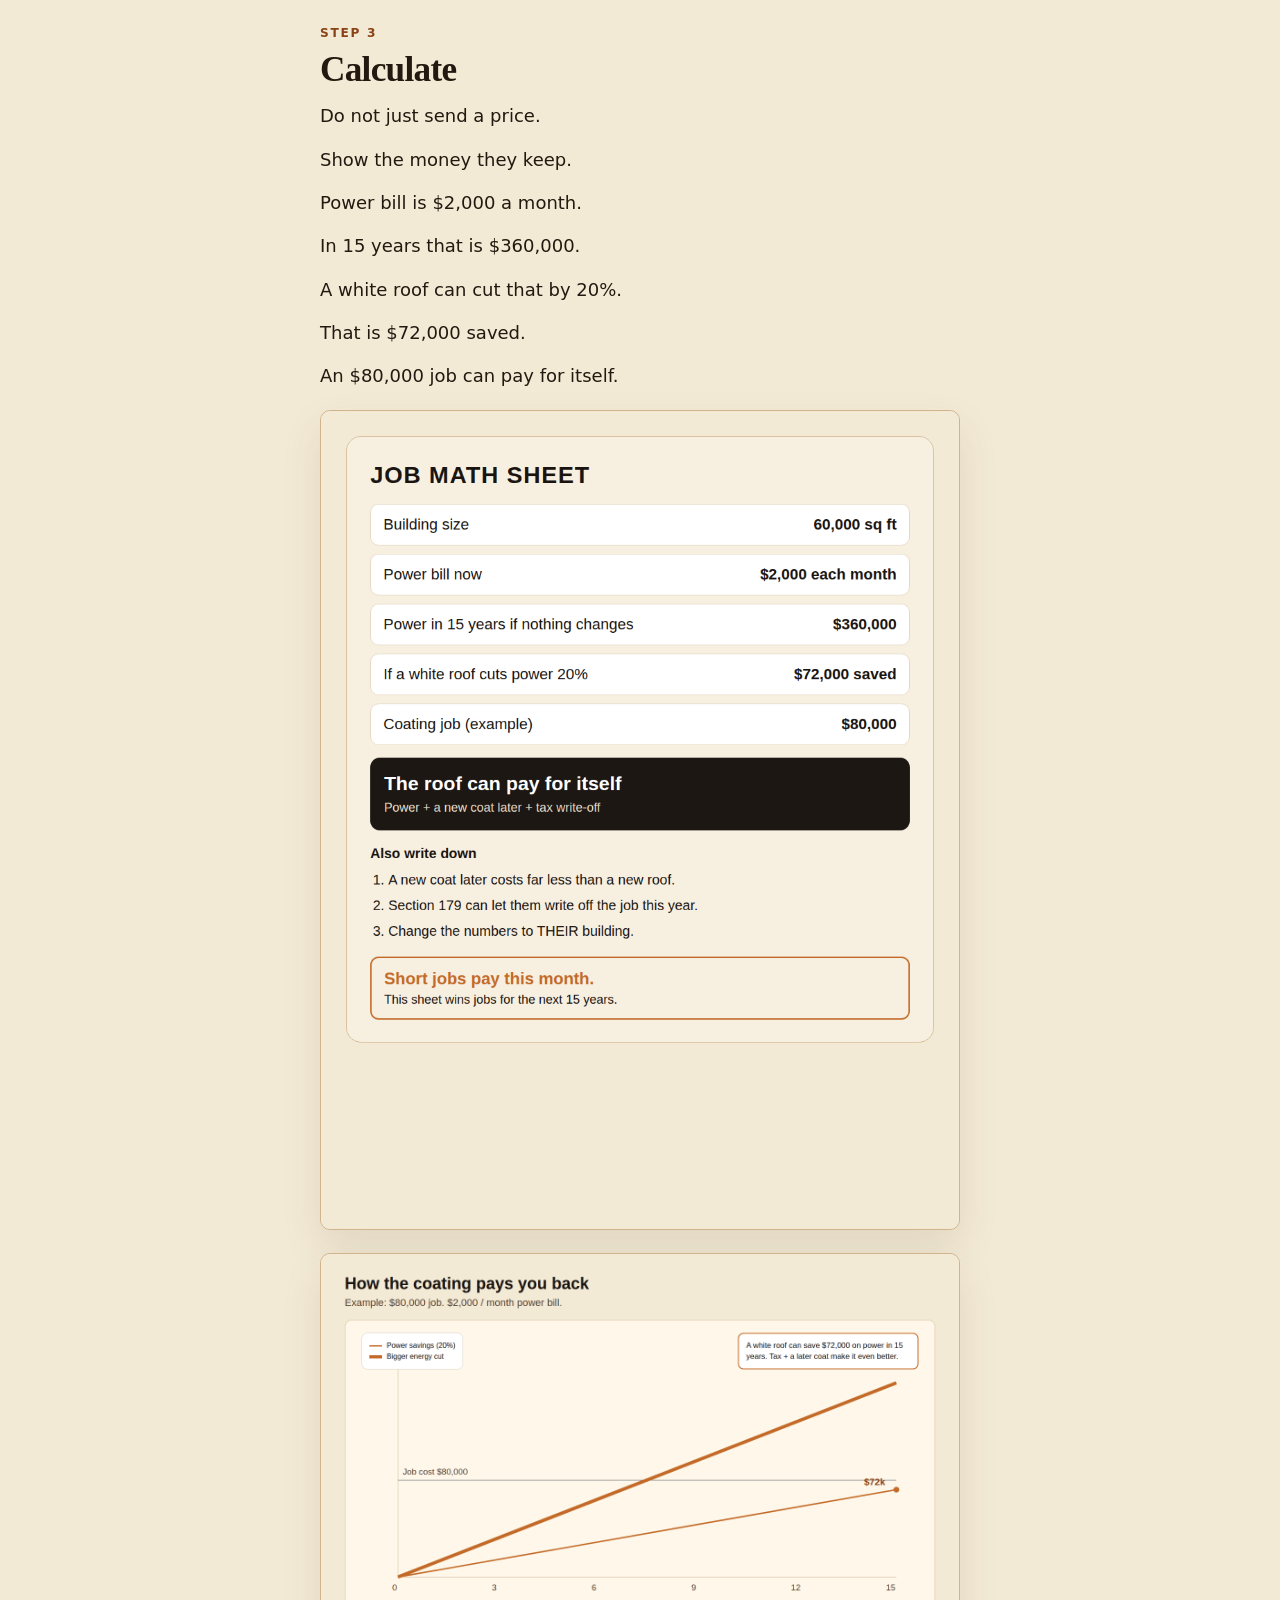
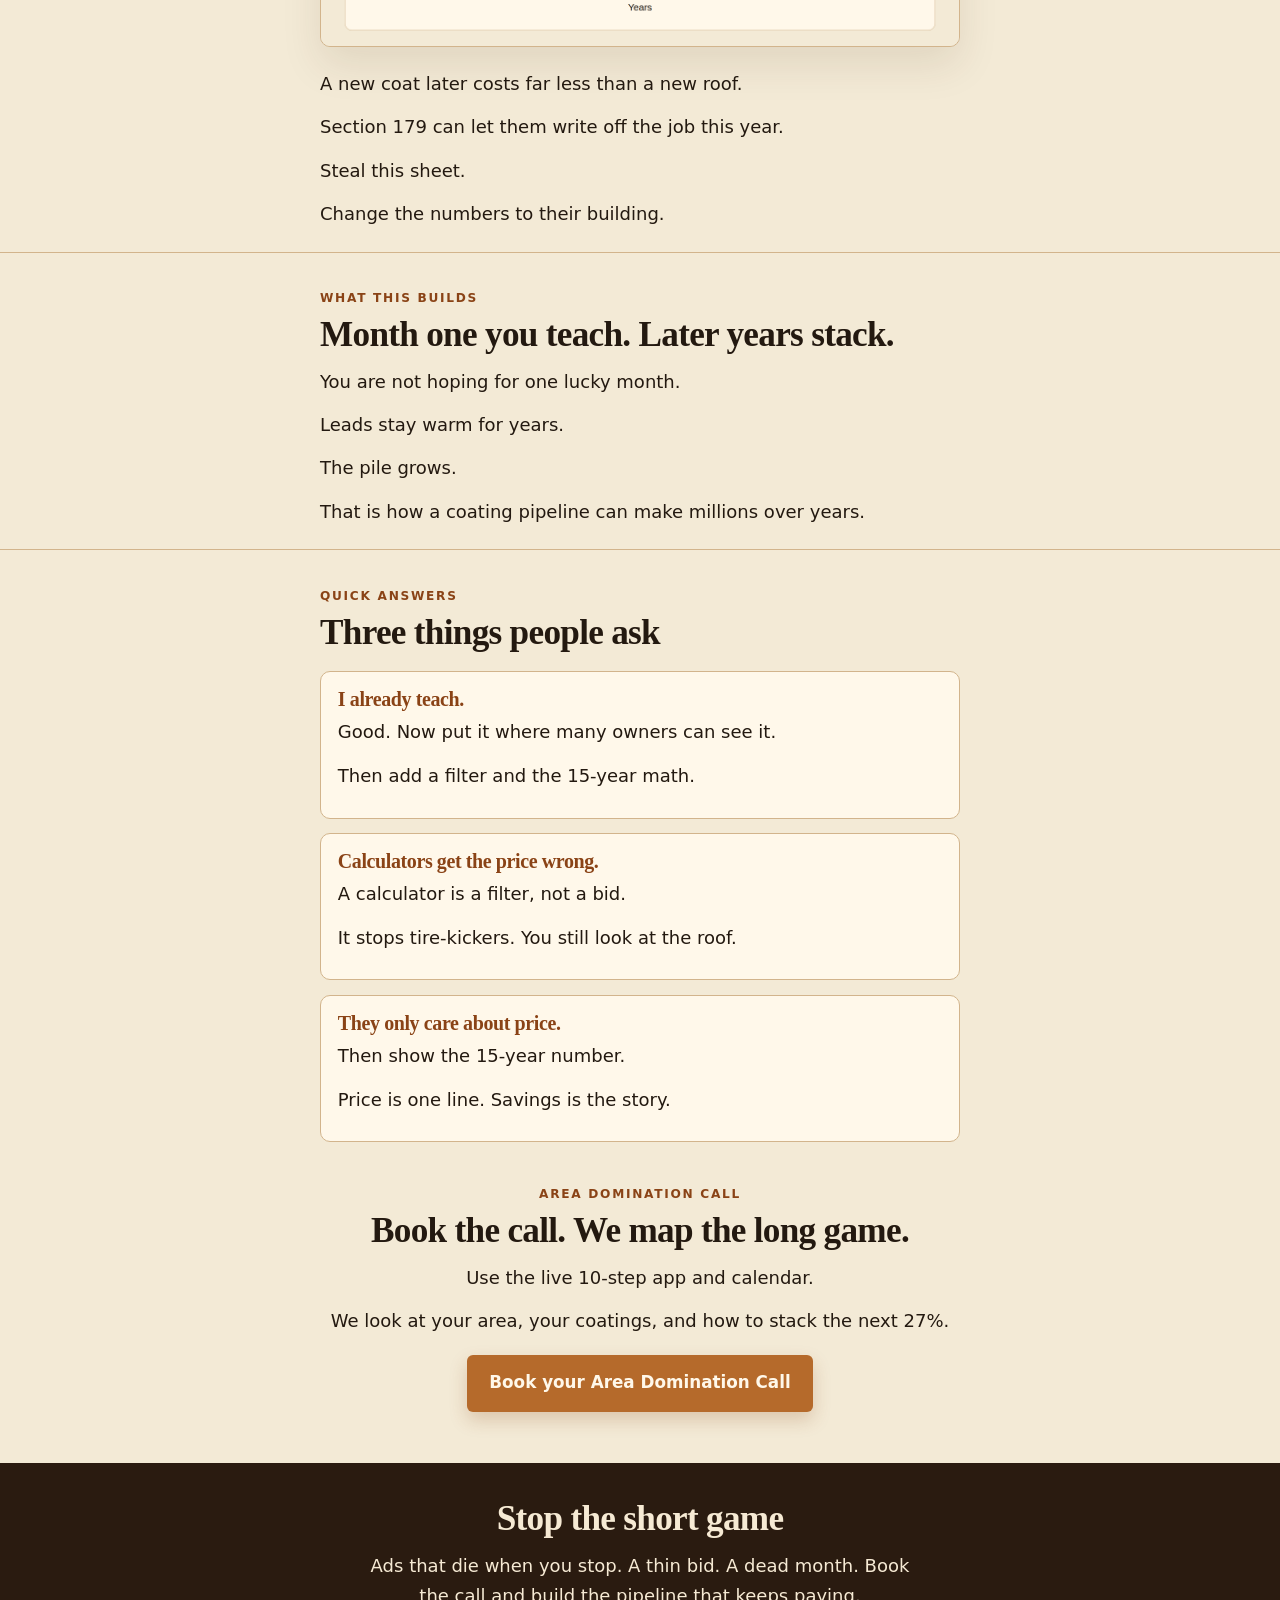
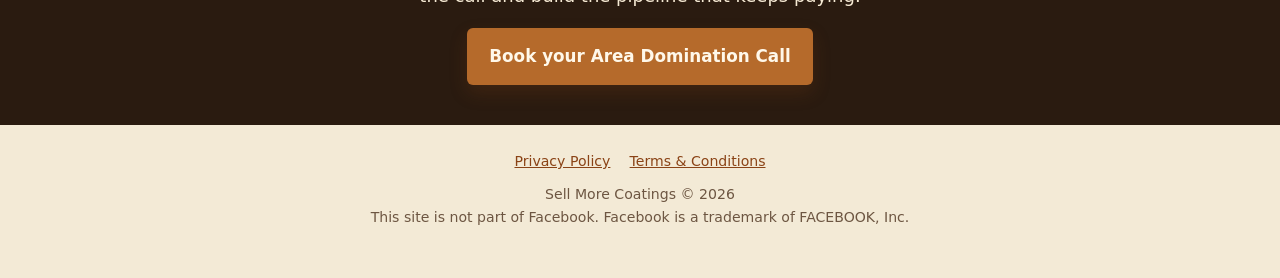
==== commit 6e1e1cf1: "Rewrite Sell More Coatings letter to the approved simple version. Grade 4-5 copy, short game vs long" ====
--- a/sellmorecoatings/index.html
+++ b/sellmorecoatings/index.html
@@ -4,7 +4,7 @@
   <meta charset="utf-8" />
   <meta name="viewport" content="width=device-width, initial-scale=1" />
   <title>Sell More Commercial Roof Coating Jobs | The E.E.C. Method</title>
-  <meta name="description" content="The E.E.C. Method: educate building owners, evaluate the opportunity, and calculate the savings so commercial roof coating leads come to you pre-qualified." />
+  <meta name="description" content="Stop chasing this month. Teach owners, filter the job, and show 15 years of savings so your coating pipeline pays for years." />
   <link rel="preconnect" href="https://sellmorecoatings.com" />
   <link rel="preload" as="image" href="https://sellmorecoatings.com/manus-storage/hero-poster_8ac87d37.jpg" />
   <link rel="stylesheet" href="css/site.css" />
@@ -20,7 +20,7 @@
       <img
         class="hero-poster"
         src="https://sellmorecoatings.com/manus-storage/hero-poster_8ac87d37.jpg"
-        alt="Commercial roof coating crew working a large flat roof"
+        alt="Crew coating a large commercial roof"
         width="1920"
         height="1080"
         fetchpriority="high"
@@ -30,161 +30,185 @@
       </video>
     </div>
     <div class="hero-copy">
-      <p class="eyebrow">Educate · Evaluate · Calculate</p>
-      <h1>How To Sell More Commercial Roof Coating Jobs With The E.E.C. Method</h1>
-      <p>A converting framework for commercial roof coating contractors who want 20–30 high-quality leads a month — already educated, already evaluated, and ready to talk savings.</p>
+      <p class="eyebrow">The E.E.C. Method</p>
+      <h1>Stop chasing this month. Build a coating pipeline that pays for years.</h1>
+      <p class="lede-lines">
+        <span>Only 3 in 100 owners buy this month.</span>
+        <span>About 27 more will buy later.</span>
+        <span>Teach them first.</span>
+        <span>Let a tool filter the job.</span>
+        <span>Then show 15 years of savings.</span>
+      </p>
+      <a class="btn btn-lg" href="https://sellmorecoatings.com/schedule#book-call">Book your Area Domination Call</a>
     </div>
   </header>
 
   <main class="letter">
-    <section class="act reveal">
-      <div class="wrap">
-        <p class="kicker">Act I</p>
-        <h2>Why traditional commercial roofing sales does not work as well as it used to</h2>
-        <p class="lead">Do you struggle getting in front of enough of the RIGHT building owners in your area? Do you find yourself wasting time with unqualified prospects or chasing dead-end leads? Do you wish you could close more commercial roof coating jobs FAST rather than spending months or years following up?</p>
-        <p>If you answered yes to any of those three questions, you are in good company. Most commercial roof coating contractors face these problems in their businesses. It is easy to blame “the industry,” “the economy,” or chalk it up to “that’s just how things have always been.”</p>
-        <p><strong>But what if there was a better, faster, smarter way to grow your commercial roof coating business?</strong> What if you could generate 20–30 high-quality leads every month? What if those leads came to you pre-qualified and even educated on all the benefits of coatings?</p>
-        <p>This is all possible — and even simple — if you refuse to keep doing business the “old school” way.</p>
-
-        <div class="cards">
-          <article class="card old">
-            <h3>Old-school sales</h3>
-            <ul>
-              <li>Flyers, door knocking, some SEO, some telemarketing.</li>
-              <li>The message: <em>“Get A Free Roof Restoration Estimate!”</em> and <em>“Don’t Replace Your Roof, Restore It.”</em></li>
-              <li>Then inspect, and send a one- or two-page invoice-style bid.</li>
-              <li>It works. It also wastes months chasing people who were never ready.</li>
-            </ul>
-          </article>
-          <article class="card">
-            <h3>The E.E.C. Method</h3>
-            <ul>
-              <li>Consultative sales plus education marketing, built for coatings.</li>
-              <li>Educate building owners in mass — 1,000:1, not 1:1.</li>
-              <li>Let them evaluate fit with a calculator before you roll a truck.</li>
-              <li>Calculate the 15-year savings so the job becomes a no-brainer.</li>
-            </ul>
-          </article>
-        </div>
-
-        <p>The E.E.C. Method combines the time-tested approach of consultative sales and education marketing into a framework for growing your roof coating business. It is engineered to help commercial roof coating contractors get more qualified leads and close them with ease. Below is the process. Take it and apply it.</p>
-      </div>
-    </section>
-
-    <section class="act reveal" id="The-EEC-Method">
-      <div class="wrap">
-        <p class="kicker">Act II</p>
-        <h2>The E.E.C. Method: educate, then evaluate, then calculate</h2>
+    <section class="block reveal">
+      <div class="wrap">
+        <p class="kicker">Three steps</p>
+        <h2>Teach. Filter. Show the money.</h2>
+        <p>That is the E.E.C. Method.</p>
+        <p>Educate. Evaluate. Calculate.</p>
+        <figure class="figure">
+          <img src="img/eec-three-steps.png" alt="Three cards: Educate, Evaluate, Calculate" width="1400" height="480" loading="lazy" />
+        </figure>
         <figure class="figure">
           <img
             src="https://sellmorecoatings.com/manus-storage/eec-reference_54752305.webp"
-            alt="E.E.C. Method framework for getting commercial roof coating leads"
+            alt="The E.E.C. Method drawn as teach, filter, and savings"
             width="1200"
             height="800"
             loading="lazy"
           />
-          <figcaption>Educate the market. Evaluate the opportunity. Calculate the savings.</figcaption>
-        </figure>
-
-        <div class="step">
-          <div class="num" aria-hidden="true">1</div>
-          <div>
-            <h2>Educate</h2>
-            <p class="lead">How to generate high-quality roof coating leads with education marketing.</p>
-          </div>
-        </div>
-        <p>When you are selling a high-ticket commercial roofing solution, the prospect has to weigh a lot of factors. The more educated and qualified they are before you meet, the higher the likelihood you close.</p>
-        <p>Restoring or replacing a commercial roof is expensive and complicated. That expense and complexity is why owners put the decision off and go cold. We want to avoid that at all costs.</p>
-        <p>Using education marketing, you let leads come to you educated, pre-qualified, and ready to make a decision. <strong>You assume the role of the authority and trusted advisor.</strong> You are not just any old roofing contractor who wants the job and the money. You are the expert who can teach the building owner and look out for his best interest.</p>
-        <h3>How it works</h3>
-        <p>If you have ever explained the benefits of roof coating on the phone or on a roof, you have already done education marketing — one person at a time. The E.E.C. Method takes that same knowledge, turns it into an article, e-book, or video, and lets it work 1,000:1.</p>
-        <p>A simple, effective start is a blog post titled <em>“10 Things [STATE] Building Owners Must Know About Roof Coating.”</em> List the ten things every owner should know. It captures attention because it is not selling anything. Not a writer? Have someone record you on a phone camera while you explain coatings, roof types, and the questions owners actually ask. Or hire a writer to interview you and turn the transcript into posts.</p>
-        <p>The goal is for the owner to think, <strong><em>“Wow, this contractor is a true expert!”</em></strong> That is what creates trust. Then get the content in front of the right prospects: Facebook, a mailed printout, LinkedIn to property managers. Direct “free estimate” pitches rarely work on social. Education does, because it is value, not a sales shove.</p>
-        <p>At any given time, only about 3% of a market is ready to buy now. Another ~27% will buy in the next 6 to 24 months. Education marketing lets you tap that larger pool. And you only need to do it once: 1 to 3 well-written articles or videos can cover 90% of the information and benefits. It is a set-it-and-forget-it approach.</p>
-
-        <div class="step">
-          <div class="num" aria-hidden="true">2</div>
-          <div>
-            <h2>Evaluate</h2>
-            <p class="lead">How to pre-qualify leads with a free online evaluation tool.</p>
-          </div>
-        </div>
-        <p>After you have educated the prospect, you have earned their attention. Some will call for an estimate. Many more will not be there yet. That is when you let them evaluate whether roof coating is right for them — with a free cost-estimate calculator that prices a coating from the answers the building owner provides.</p>
+        </figure>
+        <p>You teach the owner before you bid.</p>
+        <p>A calculator filters the job.</p>
+        <p>Then you show 15 years of savings.</p>
+      </div>
+    </section>
+
+    <section class="block reveal">
+      <div class="wrap">
+        <p class="kicker">The big problem</p>
+        <h2>Most coating companies only hunt this month</h2>
+        <p>They run free estimate ads.</p>
+        <p>They chase the 3% who are ready now.</p>
+        <p>They send a thin bid.</p>
+        <p>Then they wait.</p>
+        <p>When the ads stop, the pipeline dies.</p>
+        <figure class="figure">
+          <img src="img/short-vs-long-game.png" alt="Short game versus the E.E.C. long game" width="1400" height="720" loading="lazy" />
+        </figure>
+        <p>E.E.C. plays the long game.</p>
+        <p>You teach first.</p>
+        <p>You catch the next 27%.</p>
+        <p>You keep warm leads for years.</p>
+        <p>That pipeline stacks.</p>
+        <p>It can make millions over years.</p>
+      </div>
+    </section>
+
+    <section class="block reveal">
+      <div class="wrap">
+        <p class="kicker">Step 1</p>
+        <h2>Educate</h2>
+        <p>You already know coatings.</p>
+        <p>Owners do not.</p>
+        <p>Write it down. Make a short video.</p>
+        <p>Mail it. Post it. Share it.</p>
+        <p>Now you teach many owners at once.</p>
+        <p>They start to trust you.</p>
         <figure class="figure">
           <img
             src="https://sellmorecoatings.com/manus-storage/buyers-pyramid2-reference_881036bc.webp"
-            alt="Commercial roof coating buyer qualification pyramid"
+            alt="Buyer pyramid. Most owners are not ready this month."
             width="1200"
             height="800"
             loading="lazy"
           />
-          <figcaption>The buyer pyramid: most owners are not ready today. Education plus a calculator reaches the ones who will be.</figcaption>
-        </figure>
+        </figure>
+        <p>Most people are not ready today.</p>
+        <p>Your teaching stays with the ones who will be.</p>
+      </div>
+    </section>
+
+    <section class="block reveal">
+      <div class="wrap">
+        <p class="kicker">Step 2</p>
+        <h2>Evaluate</h2>
+        <p>Some owners will call you now.</p>
+        <p>Most will not.</p>
+        <p>Give them a free cost tool.</p>
+        <p>They type in their roof.</p>
+        <p>They see a ballpark price.</p>
         <figure class="figure">
           <img
             src="https://sellmorecoatings.com/manus-storage/calculator-reference_de51b56b.gif"
-            alt="Commercial roof coating cost estimate calculator"
+            alt="A roof coating cost calculator"
             width="900"
             height="700"
             loading="lazy"
           />
-          <figcaption>The calculator does the work. Tire-kickers filter themselves out. Better leads ask you on-site.</figcaption>
-        </figure>
-        <h3>The benefits</h3>
-        <p>This gives the building owner more value without you doing a thing. It filters out people who only want a number and have no plan to restore the roof. Leads from a calculator are higher quality because they already know the approximate cost — otherwise they will not ask you to come out. Again, the key is leverage: educate and evaluate in mass. You can only speak to so many owners in a day. A blog post and a calculator can serve thousands.</p>
-
-        <div class="step">
-          <div class="num" aria-hidden="true">3</div>
-          <div>
-            <h2>Calculate</h2>
-            <p class="lead">How to close more deals faster by calculating the savings with the prospect.</p>
-          </div>
+        </figure>
+        <p>People who only want a cheap number drop off.</p>
+        <p>Better leads ask you to come out.</p>
+      </div>
+    </section>
+
+    <section class="block reveal">
+      <div class="wrap">
+        <p class="kicker">Step 3</p>
+        <h2>Calculate</h2>
+        <p>Do not just send a price.</p>
+        <p>Show the money they keep.</p>
+        <p>Power bill is $2,000 a month.</p>
+        <p>In 15 years that is $360,000.</p>
+        <p>A white roof can cut that by 20%.</p>
+        <p>That is $72,000 saved.</p>
+        <p>An $80,000 job can pay for itself.</p>
+        <figure class="figure">
+          <img src="img/math-sheet.png" alt="Job math sheet with $2,000 a month, $72,000 saved, and an $80,000 job" width="920" height="1180" loading="lazy" />
+        </figure>
+        <figure class="figure">
+          <img src="img/graph-pays-for-itself.png" alt="Graph showing how a coating can pay for itself over 15 years" width="1400" height="860" loading="lazy" />
+        </figure>
+        <p>A new coat later costs far less than a new roof.</p>
+        <p>Section 179 can let them write off the job this year.</p>
+        <p>Steal this sheet.</p>
+        <p>Change the numbers to their building.</p>
+      </div>
+    </section>
+
+    <section class="block reveal">
+      <div class="wrap">
+        <p class="kicker">What this builds</p>
+        <h2>Month one you teach. Later years stack.</h2>
+        <p>You are not hoping for one lucky month.</p>
+        <p>Leads stay warm for years.</p>
+        <p>The pile grows.</p>
+        <p>That is how a coating pipeline can make millions over years.</p>
+      </div>
+    </section>
+
+    <section class="block reveal">
+      <div class="wrap">
+        <p class="kicker">Quick answers</p>
+        <h2>Three things people ask</h2>
+        <div class="qna">
+          <article>
+            <h3>I already teach.</h3>
+            <p>Good. Now put it where many owners can see it.</p>
+            <p>Then add a filter and the 15-year math.</p>
+          </article>
+          <article>
+            <h3>Calculators get the price wrong.</h3>
+            <p>A calculator is a filter, not a bid.</p>
+            <p>It stops tire-kickers. You still look at the roof.</p>
+          </article>
+          <article>
+            <h3>They only care about price.</h3>
+            <p>Then show the 15-year number.</p>
+            <p>Price is one line. Savings is the story.</p>
+          </article>
         </div>
-        <p>By educating the building owner, evaluating their situation, and then calculating the project’s long-term savings, you walk them to a no-brainer. Commercial roofers typically do not take the time to break this down. Roof coating is much cheaper than replacement — they know that. What they often do not see is that a coating can also help lower utility bills by up to 25%.</p>
-      </div>
-    </section>
-
-    <section class="act reveal">
-      <div class="wrap">
-        <p class="kicker">Act III</p>
-        <h2>Show them the money they keep for 15 years</h2>
-        <p>Wouldn’t it make sense to show the building owner how much money he could save over 15 years with a white reflective roof?</p>
-        <div class="math">
-          <div class="math-grid">
-            <div class="stat">
-              <b>$2,000</b>
-              <span>monthly electric bill</span>
-            </div>
-            <div class="stat">
-              <b>15 years</b>
-              <span>$360,000 spent on power</span>
-            </div>
-            <div class="stat">
-              <b>$72,000</b>
-              <span>saved at just 20%</span>
-            </div>
-          </div>
-          <p>If he saves just 20% on electricity, that is more than $72,000 over 15 years. With an SPF system, the savings can be even greater — the roof can pay for itself in as little as 7 years in some cases.</p>
-          <p>Do not stop there. A coating can be recoated at the end of its lifecycle. Another coating is much cheaper than another replacement. That is a second savings conversation worth having.</p>
-          <p><strong>Then there is the immediate tax deduction via IRS Section 179</strong>, which can let the building owner deduct the full expense of the roof coating that year. In our experience, this is a huge incentive.</p>
-        </div>
-        <p>Educate. Evaluate. Calculate. You are no longer sending a thin bid into a cold inbox. You are walking a qualified owner to a decision that already makes financial sense.</p>
       </div>
     </section>
 
     <section class="close reveal">
       <div class="wrap">
-        <h2>Ready to transform your commercial roof coating business?</h2>
-        <p>You have the E.E.C. Method: a strategy to attract qualified leads, streamline the sales process, and close faster. Understanding it is just the beginning. Imagine implementing this system with guidance tailored to your business.</p>
-        <p>Book your free Area Domination Call to see how the E.E.C. Method can change how you sell coatings in your area.</p>
+        <p class="kicker">Area Domination Call</p>
+        <h2>Book the call. We map the long game.</h2>
+        <p>Use the live 10-step app and calendar.</p>
+        <p>We look at your area, your coatings, and how to stack the next 27%.</p>
         <a class="btn btn-lg" href="https://sellmorecoatings.com/schedule#book-call">Book your Area Domination Call</a>
       </div>
     </section>
   </main>
 
   <aside class="band">
-    <h2>Book the Area Domination Call</h2>
-    <p>Use the live 10-step app and calendar. We will look at your market, your coatings offer, and how E.E.C. puts educated, pre-qualified owners on your calendar.</p>
+    <h2>Stop the short game</h2>
+    <p>Ads that die when you stop. A thin bid. A dead month. Book the call and build the pipeline that keeps paying.</p>
     <a class="btn btn-lg" href="https://sellmorecoatings.com/schedule#book-call">Book your Area Domination Call</a>
   </aside>
 
@@ -194,7 +218,7 @@
       <a href="terms-and-conditions/">Terms &amp; Conditions</a>
     </nav>
     <div>Sell More Coatings © 2026</div>
-    <p>This site is not part of the Facebook website or Facebook Inc. Additionally, this site is NOT endorsed by Facebook in any way. FACEBOOK is a trademark of FACEBOOK, Inc.</p>
+    <p>This site is not part of Facebook. Facebook is a trademark of FACEBOOK, Inc.</p>
   </footer>
 
   <script>
--- a/sellmorecoatings/css/site.css
+++ b/sellmorecoatings/css/site.css
@@ -10,7 +10,7 @@
   --copper-bright: #d4894a;
   --rule: #d2b48c;
   --shadow: 0 18px 40px rgba(68, 38, 12, 0.1);
-  --measure: 42rem;
+  --measure: 40rem;
   --radius: 10px;
   --topbar-h: 4.25rem;
 }
@@ -35,8 +35,8 @@
 
 body {
   font-family: system-ui, -apple-system, "Segoe UI", Roboto, Helvetica, Arial, sans-serif;
-  font-size: 1.0625rem;
-  line-height: 1.7;
+  font-size: 1.125rem;
+  line-height: 1.65;
   text-rendering: optimizeLegibility;
 }
 
@@ -62,22 +62,22 @@
 }
 
 h1 {
-  font-size: clamp(2.1rem, 5vw, 3.4rem);
+  font-size: clamp(2rem, 5vw, 3.2rem);
+  margin: 0 0 0.8rem;
+}
+
+h2 {
+  font-size: clamp(1.6rem, 3.2vw, 2.2rem);
   margin: 0 0 0.7rem;
 }
 
-h2 {
-  font-size: clamp(1.7rem, 3.4vw, 2.35rem);
+h3 {
+  font-size: 1.25rem;
+  margin: 0 0 0.4rem;
+}
+
+p {
   margin: 0 0 0.85rem;
-}
-
-h3 {
-  font-size: 1.35rem;
-  margin: 0 0 0.55rem;
-}
-
-p {
-  margin: 0 0 1rem;
 }
 
 .topbar {
@@ -97,7 +97,6 @@
 
 .brand {
   font-size: 1.05rem;
-  letter-spacing: 0.01em;
   white-space: nowrap;
 }
 
@@ -111,9 +110,8 @@
   background: var(--copper);
   color: #fff8ea;
   font-family: inherit;
-  font-size: 0.92rem;
+  font-size: 0.95rem;
   font-weight: 700;
-  letter-spacing: 0.01em;
   text-decoration: none;
   box-shadow: 0 8px 18px rgba(138, 67, 22, 0.22);
 }
@@ -125,7 +123,7 @@
 .btn-lg {
   min-height: 3.15rem;
   padding: 0.9rem 1.4rem;
-  font-size: 1.02rem;
+  font-size: 1.05rem;
 }
 
 .hero {
@@ -133,8 +131,7 @@
   isolation: isolate;
   display: grid;
   align-items: end;
-  min-height: min(82vh, 46rem);
-  color: var(--sheet);
+  min-height: min(84vh, 48rem);
   overflow: hidden;
 }
 
@@ -157,22 +154,22 @@
   position: absolute;
   inset: 0;
   z-index: -1;
-  background:
-    linear-gradient(180deg, rgba(28, 16, 8, 0.28) 0%, rgba(28, 16, 8, 0.55) 46%, rgba(28, 16, 8, 0.82) 100%);
+  background: linear-gradient(180deg, rgba(28, 16, 8, 0.28) 0%, rgba(28, 16, 8, 0.58) 48%, rgba(28, 16, 8, 0.86) 100%);
 }
 
 .hero-copy {
   width: min(var(--measure), calc(100% - 2.4rem));
-  margin: 0 auto 3.2rem;
+  margin: 0 auto 3rem;
 }
 
 .hero h1,
-.hero p {
+.hero p,
+.hero .lede-lines {
   color: #fff8ea;
 }
 
 .eyebrow {
-  margin: 0 0 0.7rem;
+  margin: 0 0 0.65rem;
   color: var(--copper-bright);
   font-size: 0.78rem;
   font-weight: 800;
@@ -180,25 +177,35 @@
   text-transform: uppercase;
 }
 
+.lede-lines {
+  margin: 0 0 1.2rem;
+  font-size: 1.15rem;
+  line-height: 1.55;
+}
+
+.lede-lines span {
+  display: block;
+}
+
 .wrap {
   width: min(var(--measure), calc(100% - 2.4rem));
   margin: 0 auto;
 }
 
 .letter {
-  padding: 3.4rem 0 1.2rem;
-}
-
-.act {
-  padding: 2.4rem 0 1.2rem;
-}
-
-.act + .act {
+  padding: 2.6rem 0 0.4rem;
+}
+
+.block {
+  padding: 2.2rem 0 0.6rem;
+}
+
+.block + .block {
   border-top: 1px solid var(--rule);
 }
 
 .kicker {
-  margin: 0 0 0.55rem;
+  margin: 0 0 0.45rem;
   color: var(--copper-deep);
   font-size: 0.76rem;
   font-weight: 800;
@@ -206,138 +213,53 @@
   text-transform: uppercase;
 }
 
-.lead {
-  font-size: 1.12rem;
-  color: var(--ink-soft);
-}
-
-.cards {
-  display: grid;
-  grid-template-columns: 1fr 1fr;
-  gap: 1rem;
-  margin: 1.6rem 0 1.8rem;
-}
-
-.card {
-  padding: 1.2rem 1.15rem 1.05rem;
+.figure {
+  margin: 1.2rem 0 1.4rem;
+}
+
+.figure img {
+  display: block;
+  width: 100%;
   background: var(--sheet);
   border: 1px solid var(--rule);
   border-radius: var(--radius);
   box-shadow: var(--shadow);
 }
 
-.card.old {
-  background: #efe4ce;
-}
-
-.card h3 {
-  color: var(--copper-deep);
-}
-
-.card ul {
-  margin: 0;
-  padding-left: 1.1rem;
-  color: var(--ink-soft);
-}
-
-.card li + li {
-  margin-top: 0.45rem;
-}
-
-.figure {
-  margin: 1.5rem 0 1.7rem;
-}
-
-.figure img {
-  display: block;
-  width: 100%;
-  border-radius: var(--radius);
-  border: 1px solid var(--rule);
-  background: var(--sheet);
-  box-shadow: var(--shadow);
-}
-
 .figure figcaption {
-  margin-top: 0.55rem;
+  margin-top: 0.5rem;
   color: var(--muted);
-  font-size: 0.88rem;
-}
-
-.step {
+  font-size: 0.9rem;
+}
+
+.qna {
   display: grid;
-  grid-template-columns: auto 1fr;
-  gap: 0.85rem 1rem;
-  margin: 2rem 0 1.2rem;
-  align-items: baseline;
-}
-
-.num {
-  display: grid;
-  place-items: center;
-  width: 2.6rem;
-  height: 2.6rem;
-  border-radius: 50%;
-  background: var(--copper);
-  color: #fff8ea;
-  font-family: Georgia, "Times New Roman", Times, serif;
-  font-size: 1.25rem;
-}
-
-.step h2 {
-  margin: 0;
-}
-
-.math {
-  margin: 1.8rem 0 1.6rem;
-  padding: 1.4rem 1.3rem 1.2rem;
+  gap: 0.9rem;
+  margin: 1.1rem 0 0.4rem;
+}
+
+.qna article {
+  padding: 1rem 1.05rem 0.85rem;
   background: var(--sheet);
   border: 1px solid var(--rule);
-  border-left: 6px solid var(--copper);
   border-radius: var(--radius);
-  box-shadow: var(--shadow);
-}
-
-.math-grid {
-  display: grid;
-  grid-template-columns: repeat(3, minmax(0, 1fr));
-  gap: 0.8rem;
-  margin: 0.4rem 0 1rem;
-}
-
-.stat {
-  padding: 0.85rem 0.7rem;
-  background: var(--paper);
-  border: 1px solid var(--rule);
-  border-radius: 8px;
+}
+
+.qna h3 {
+  color: var(--copper-deep);
+}
+
+.close {
+  padding: 1.6rem 0 2.8rem;
   text-align: center;
 }
 
-.stat b {
-  display: block;
-  font-family: Georgia, "Times New Roman", Times, serif;
-  font-size: clamp(1.35rem, 3vw, 1.85rem);
-  color: var(--copper-deep);
-  line-height: 1.1;
-}
-
-.stat span {
-  display: block;
+.close .btn {
   margin-top: 0.35rem;
-  color: var(--muted);
-  font-size: 0.8rem;
-}
-
-.close {
-  padding: 1.4rem 0 3rem;
-  text-align: center;
-}
-
-.close .btn {
-  margin-top: 0.4rem;
 }
 
 .band {
-  padding: 2.4rem 1.2rem 2.6rem;
+  padding: 2.3rem 1.2rem 2.5rem;
   background: #2a1b10;
   color: #f6ead4;
   text-align: center;
@@ -349,7 +271,7 @@
 }
 
 .band p {
-  width: min(36rem, 100%);
+  width: min(34rem, 100%);
   margin: 0 auto 1.1rem;
 }
 
@@ -388,8 +310,8 @@
 
 @media (max-width: 720px) {
   .topbar {
+    flex-direction: column;
     align-items: stretch;
-    flex-direction: column;
     padding: 0.75rem 1rem 0.85rem;
   }
 
@@ -399,14 +321,9 @@
 
   .topbar .btn,
   .band .btn,
-  .close .btn {
+  .close .btn,
+  .hero .btn {
     width: 100%;
-  }
-
-  .cards,
-  .math-grid,
-  .step {
-    grid-template-columns: 1fr;
   }
 
   .hero {
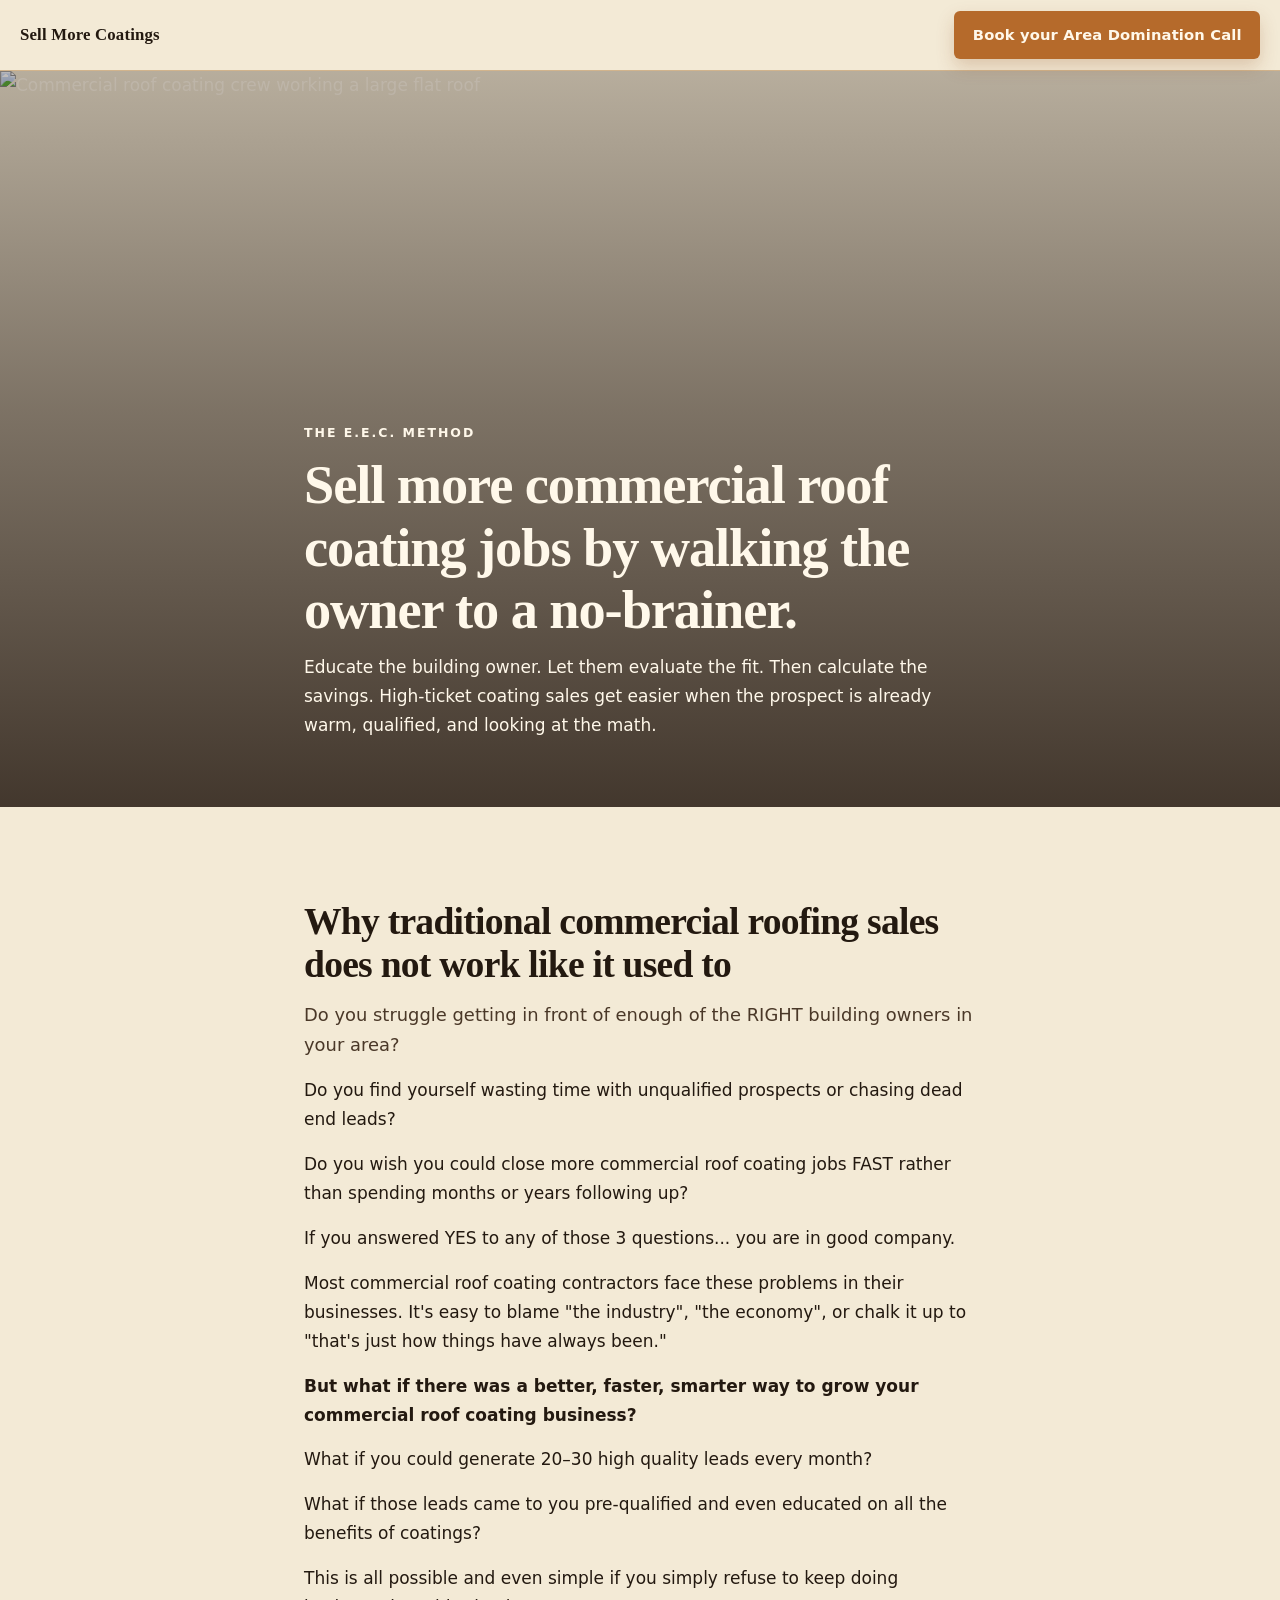
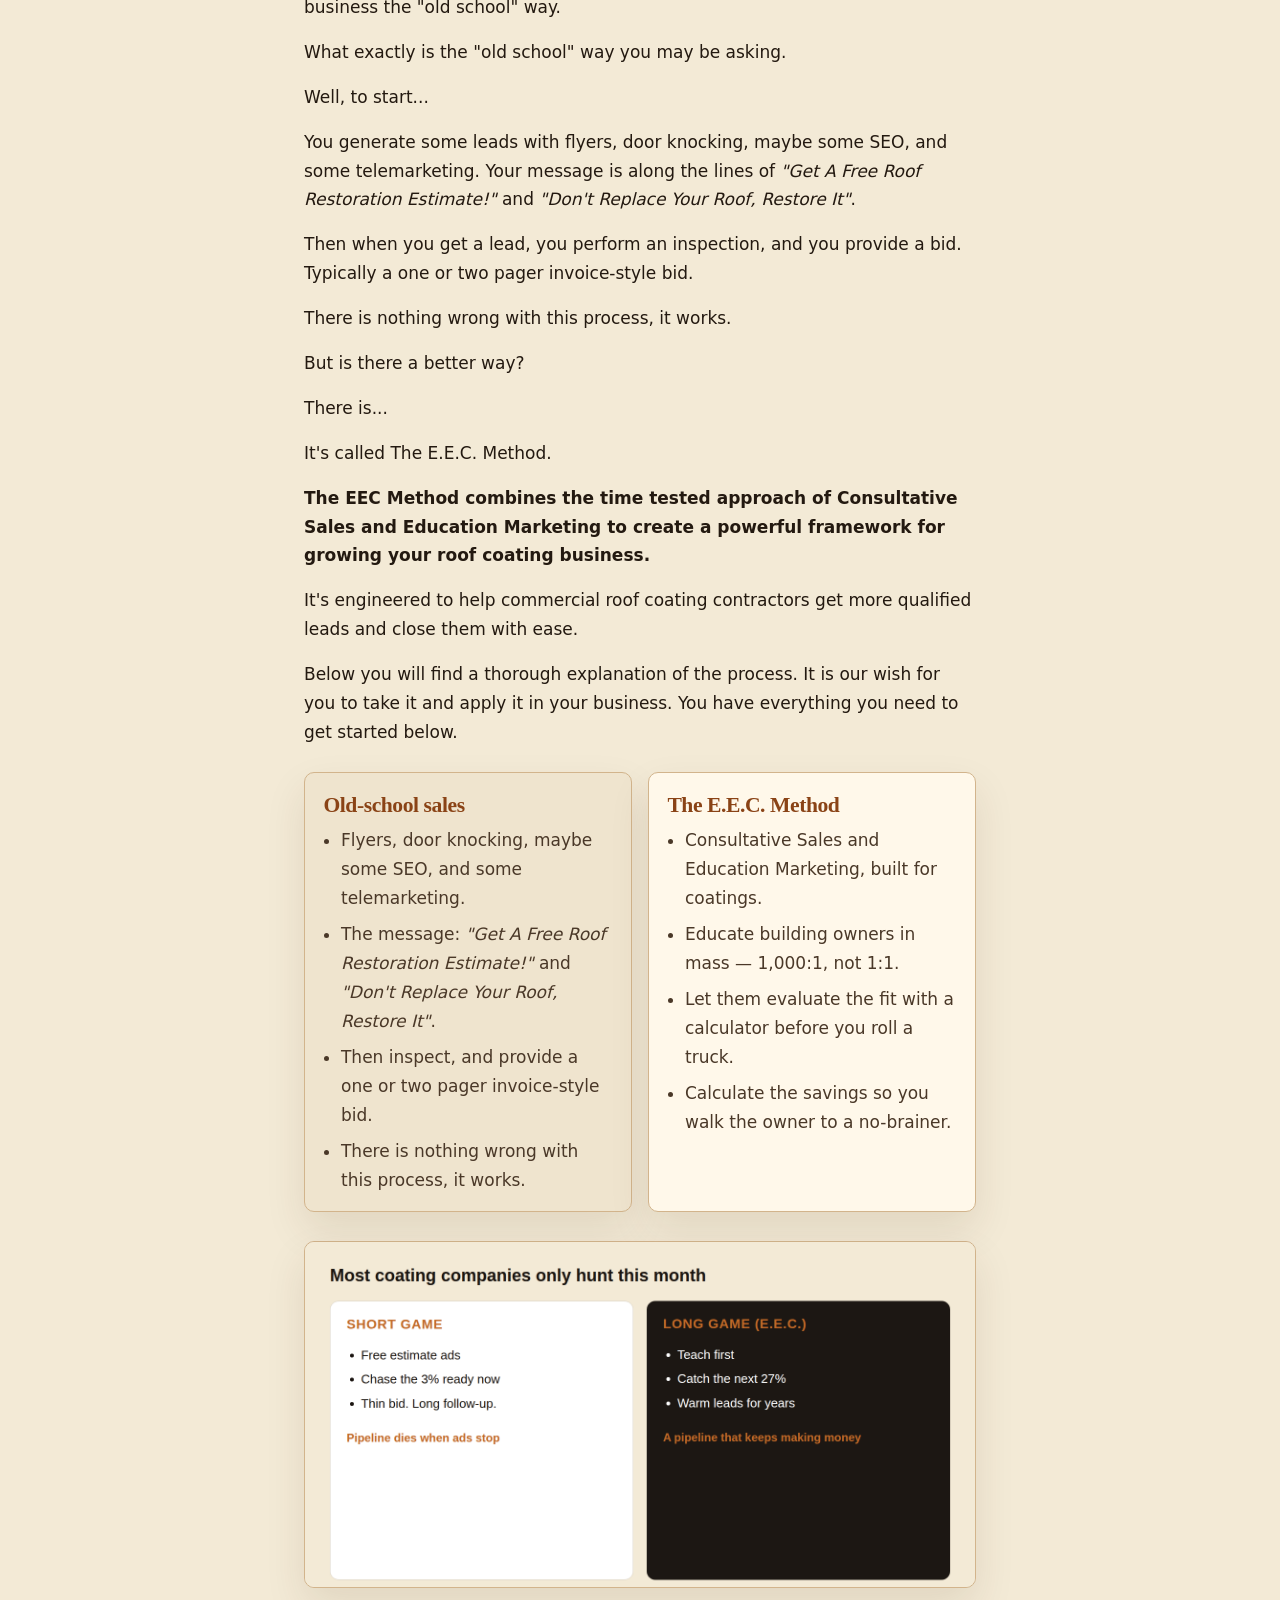
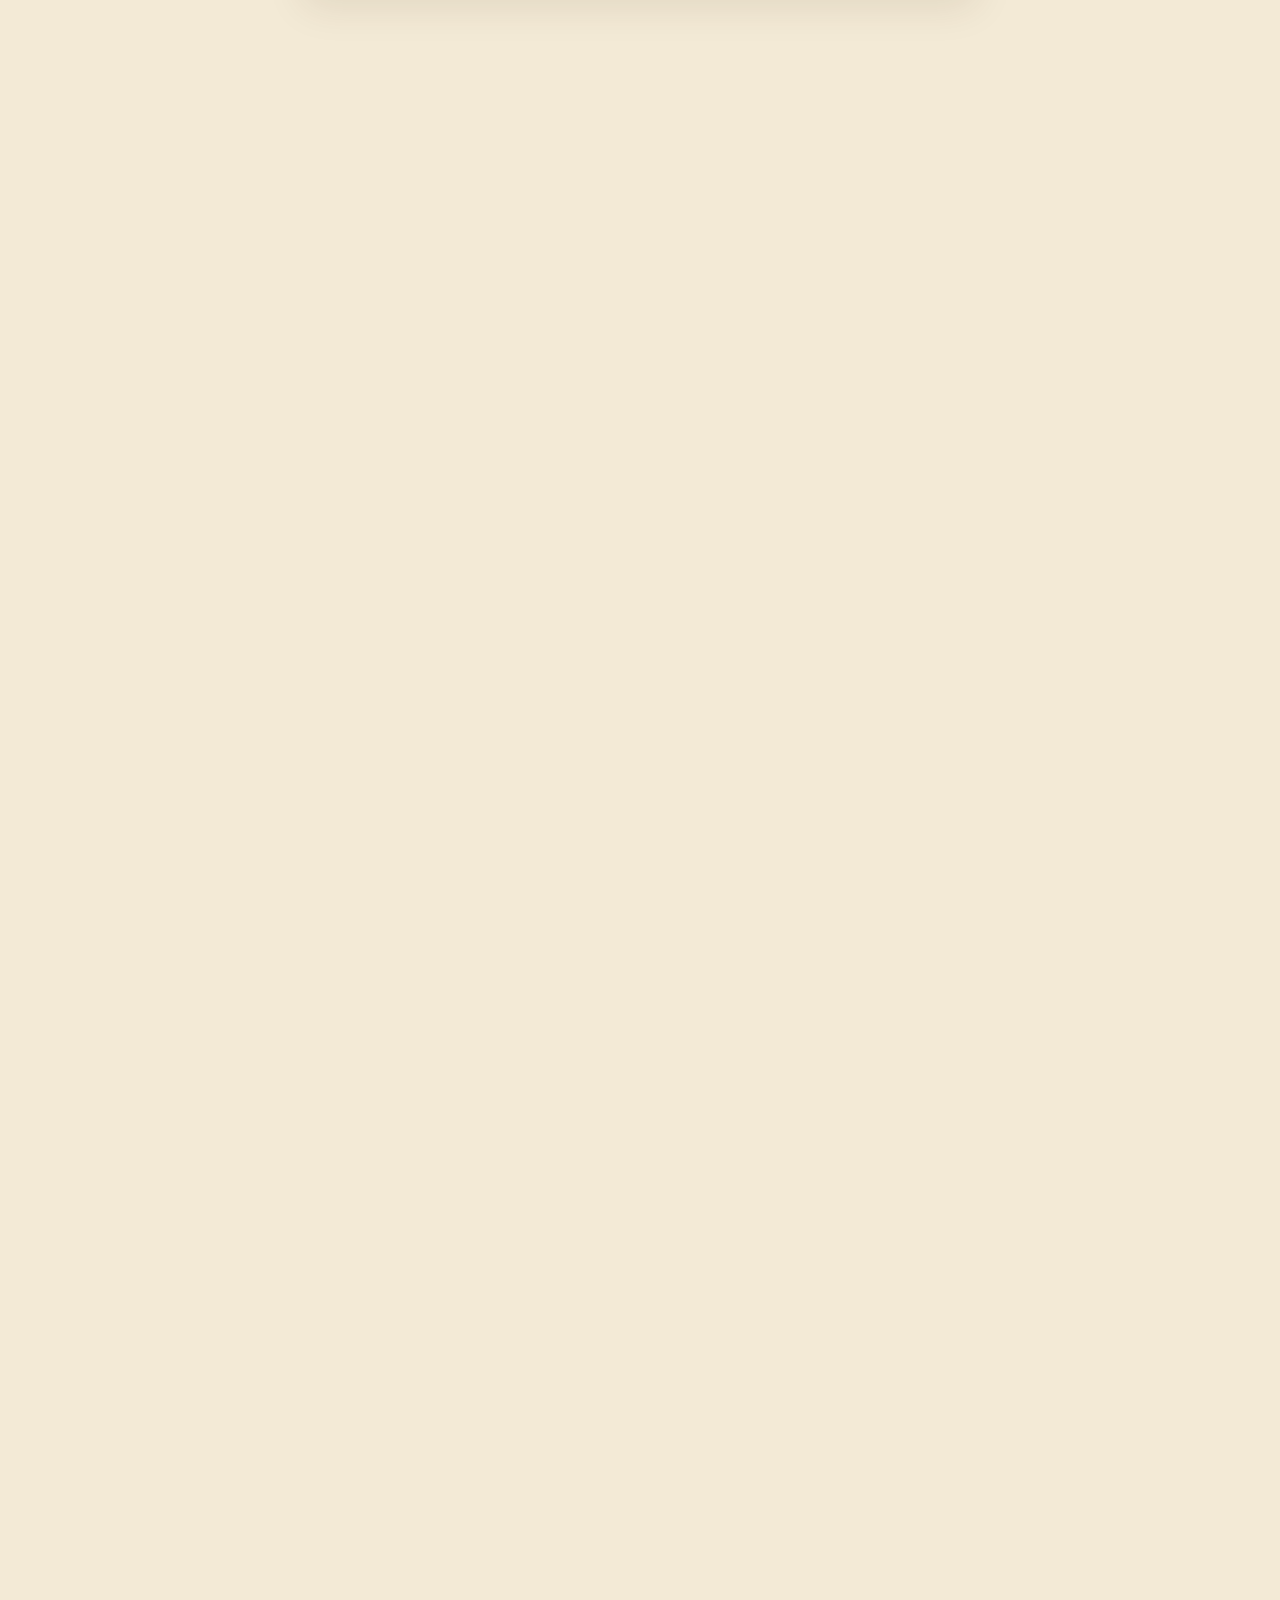
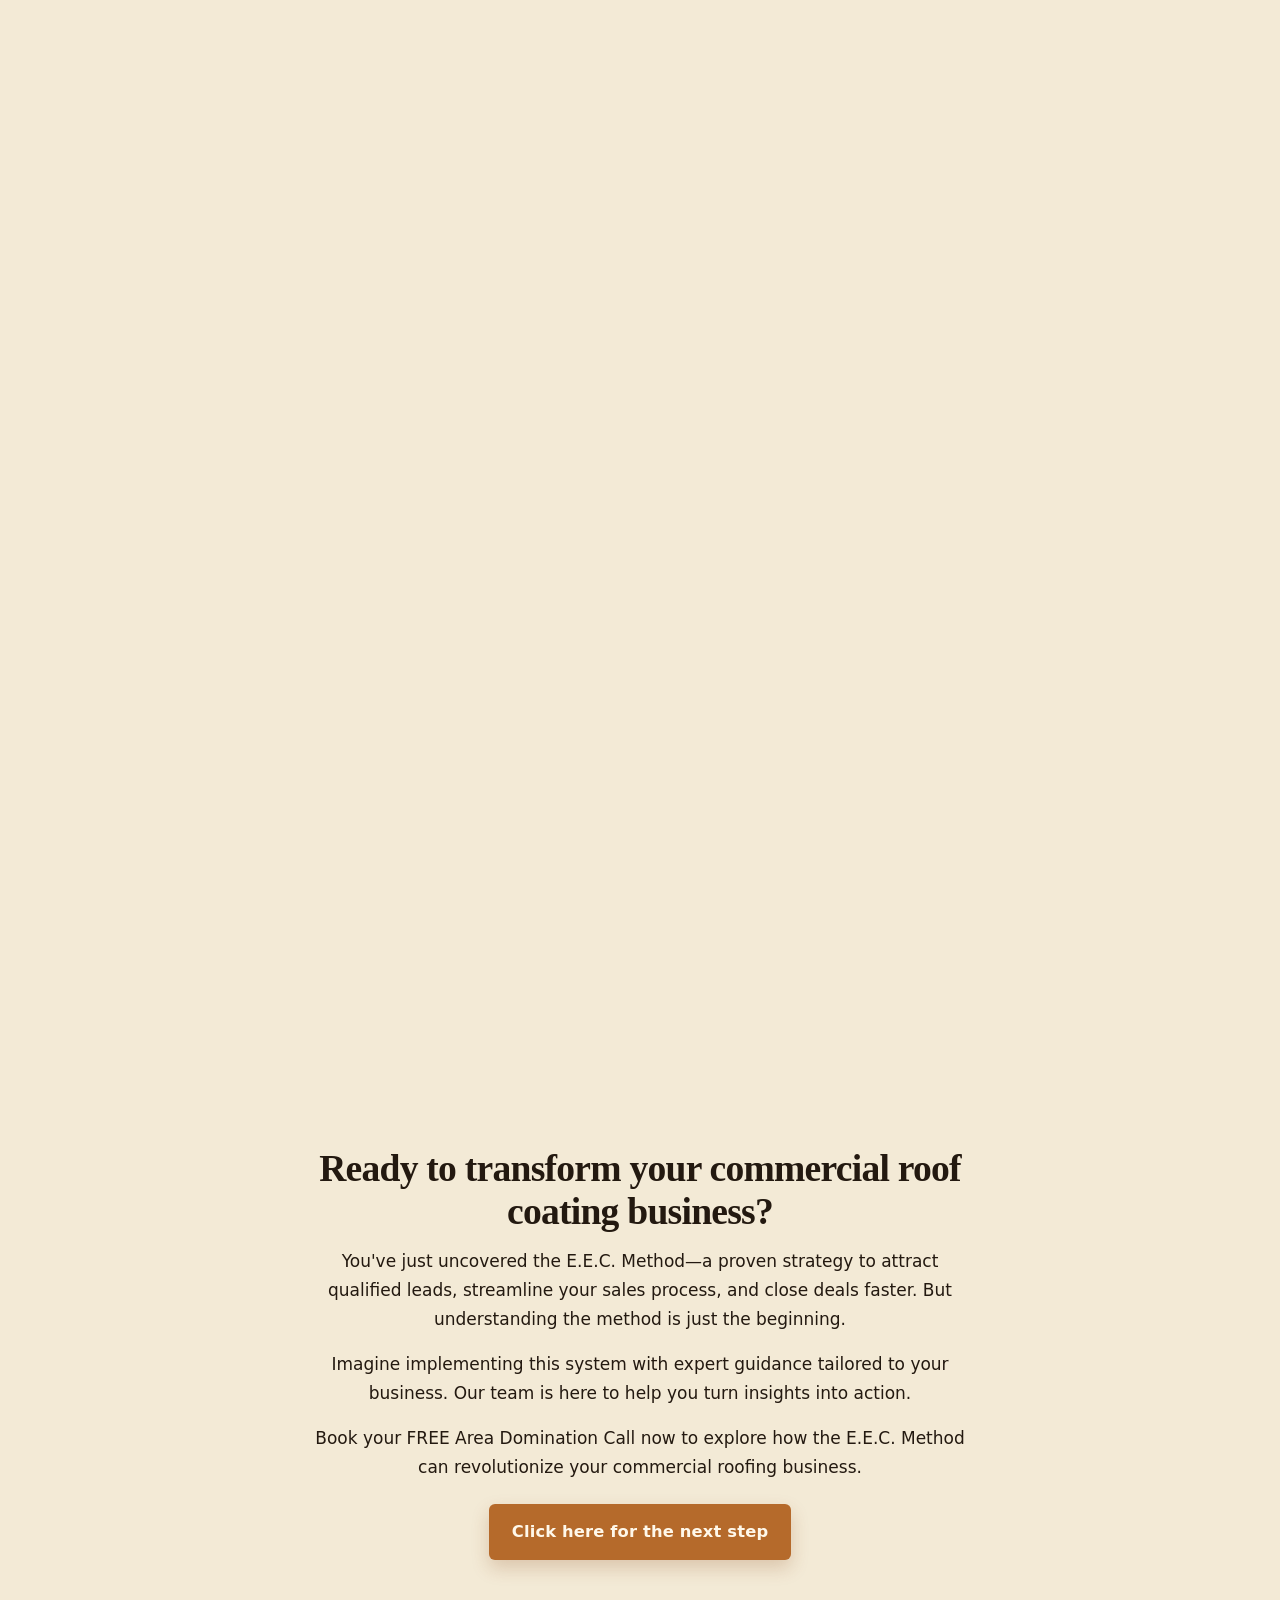
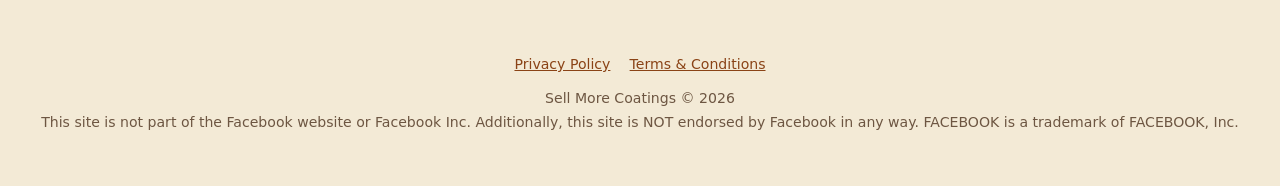
==== commit 4179683b: "Restore original E.E.C. sales-letter wording and keep the new graphics. Bring back Max's original vo" ====
--- a/sellmorecoatings/index.html
+++ b/sellmorecoatings/index.html
@@ -4,7 +4,7 @@
   <meta charset="utf-8" />
   <meta name="viewport" content="width=device-width, initial-scale=1" />
   <title>Sell More Commercial Roof Coating Jobs | The E.E.C. Method</title>
-  <meta name="description" content="Stop chasing this month. Teach owners, filter the job, and show 15 years of savings so your coating pipeline pays for years." />
+  <meta name="description" content="The E.E.C. Method: educate building owners, evaluate the opportunity, and calculate the savings so commercial roof coating leads come to you pre-qualified." />
   <link rel="preconnect" href="https://sellmorecoatings.com" />
   <link rel="preload" as="image" href="https://sellmorecoatings.com/manus-storage/hero-poster_8ac87d37.jpg" />
   <link rel="stylesheet" href="css/site.css" />
@@ -20,7 +20,7 @@
       <img
         class="hero-poster"
         src="https://sellmorecoatings.com/manus-storage/hero-poster_8ac87d37.jpg"
-        alt="Crew coating a large commercial roof"
+        alt="Commercial roof coating crew working a large flat roof"
         width="1920"
         height="1080"
         fetchpriority="high"
@@ -31,186 +31,234 @@
     </div>
     <div class="hero-copy">
       <p class="eyebrow">The E.E.C. Method</p>
-      <h1>Stop chasing this month. Build a coating pipeline that pays for years.</h1>
-      <p class="lede-lines">
-        <span>Only 3 in 100 owners buy this month.</span>
-        <span>About 27 more will buy later.</span>
-        <span>Teach them first.</span>
-        <span>Let a tool filter the job.</span>
-        <span>Then show 15 years of savings.</span>
-      </p>
-      <a class="btn btn-lg" href="https://sellmorecoatings.com/schedule#book-call">Book your Area Domination Call</a>
+      <h1>Sell more commercial roof coating jobs by walking the owner to a no-brainer.</h1>
+      <p>Educate the building owner. Let them evaluate the fit. Then calculate the savings. High-ticket coating sales get easier when the prospect is already warm, qualified, and looking at the math.</p>
     </div>
   </header>
 
   <main class="letter">
-    <section class="block reveal">
+    <section class="act reveal">
       <div class="wrap">
-        <p class="kicker">Three steps</p>
-        <h2>Teach. Filter. Show the money.</h2>
-        <p>That is the E.E.C. Method.</p>
-        <p>Educate. Evaluate. Calculate.</p>
-        <figure class="figure">
-          <img src="img/eec-three-steps.png" alt="Three cards: Educate, Evaluate, Calculate" width="1400" height="480" loading="lazy" />
-        </figure>
+        <h2>Why traditional commercial roofing sales does not work like it used to</h2>
+        <p class="lead">Do you struggle getting in front of enough of the RIGHT building owners in your area?</p>
+        <p>Do you find yourself wasting time with unqualified prospects or chasing dead end leads?</p>
+        <p>Do you wish you could close more commercial roof coating jobs FAST rather than spending months or years following up?</p>
+        <p>If you answered YES to any of those 3 questions... you are in good company.</p>
+        <p>Most commercial roof coating contractors face these problems in their businesses. It's easy to blame "the industry", "the economy", or chalk it up to "that's just how things have always been."</p>
+        <p><strong>But what if there was a better, faster, smarter way to grow your commercial roof coating business?</strong></p>
+        <p>What if you could generate 20–30 high quality leads every month?</p>
+        <p>What if those leads came to you pre-qualified and even educated on all the benefits of coatings?</p>
+        <p>This is all possible and even simple if you simply refuse to keep doing business the "old school" way.</p>
+        <p>What exactly is the "old school" way you may be asking.</p>
+        <p>Well, to start...</p>
+        <p>You generate some leads with flyers, door knocking, maybe some SEO, and some telemarketing. Your message is along the lines of <em>"Get A Free Roof Restoration Estimate!"</em> and <em>"Don't Replace Your Roof, Restore It"</em>.</p>
+        <p>Then when you get a lead, you perform an inspection, and you provide a bid. Typically a one or two pager invoice-style bid.</p>
+        <p>There is nothing wrong with this process, it works.</p>
+        <p>But is there a better way?</p>
+        <p>There is...</p>
+        <p>It's called The E.E.C. Method.</p>
+        <p><strong>The EEC Method combines the time tested approach of Consultative Sales and Education Marketing to create a powerful framework for growing your roof coating business.</strong></p>
+        <p>It's engineered to help commercial roof coating contractors get more qualified leads and close them with ease.</p>
+        <p>Below you will find a thorough explanation of the process. It is our wish for you to take it and apply it in your business. You have everything you need to get started below.</p>
+
+        <div class="cards">
+          <article class="card old">
+            <h3>Old-school sales</h3>
+            <ul>
+              <li>Flyers, door knocking, maybe some SEO, and some telemarketing.</li>
+              <li>The message: <em>"Get A Free Roof Restoration Estimate!"</em> and <em>"Don't Replace Your Roof, Restore It"</em>.</li>
+              <li>Then inspect, and provide a one or two pager invoice-style bid.</li>
+              <li>There is nothing wrong with this process, it works.</li>
+            </ul>
+          </article>
+          <article class="card">
+            <h3>The E.E.C. Method</h3>
+            <ul>
+              <li>Consultative Sales and Education Marketing, built for coatings.</li>
+              <li>Educate building owners in mass — 1,000:1, not 1:1.</li>
+              <li>Let them evaluate the fit with a calculator before you roll a truck.</li>
+              <li>Calculate the savings so you walk the owner to a no-brainer.</li>
+            </ul>
+          </article>
+        </div>
+
+        <figure class="figure">
+          <img src="img/short-vs-long-game.png" alt="Short game versus the E.E.C. long game" width="1400" height="720" loading="lazy" />
+        </figure>
+      </div>
+    </section>
+
+    <section class="act reveal" id="The-EEC-Method">
+      <div class="wrap">
+        <h2>The E.E.C. Method: Educate, Evaluate, Calculate</h2>
+        <div class="step-cards">
+          <article class="card">
+            <div class="num" aria-hidden="true">1</div>
+            <h3>Educate</h3>
+            <p>How to generate high-quality roof coating leads with Education Marketing.</p>
+          </article>
+          <article class="card">
+            <div class="num" aria-hidden="true">2</div>
+            <h3>Evaluate</h3>
+            <p>How to pre-qualify leads with a free online evaluation tool.</p>
+          </article>
+          <article class="card">
+            <div class="num" aria-hidden="true">3</div>
+            <h3>Calculate</h3>
+            <p>How to close more deals FASTER by calculating the savings with the prospect.</p>
+          </article>
+        </div>
+        <figure class="figure">
+          <img src="img/eec-three-steps.png" alt="Educate, Evaluate, Calculate in three cards" width="1400" height="480" loading="lazy" />
+        </figure>
+
+        <div class="step">
+          <div class="num" aria-hidden="true">1</div>
+          <div>
+            <h2>Educate</h2>
+            <p class="lead">How to generate high-quality roof coating leads with Education Marketing.</p>
+          </div>
+        </div>
         <figure class="figure">
           <img
             src="https://sellmorecoatings.com/manus-storage/eec-reference_54752305.webp"
-            alt="The E.E.C. Method drawn as teach, filter, and savings"
+            alt="E.E.C. Method framework for getting commercial roof coating leads"
             width="1200"
             height="800"
             loading="lazy"
           />
         </figure>
-        <p>You teach the owner before you bid.</p>
-        <p>A calculator filters the job.</p>
-        <p>Then you show 15 years of savings.</p>
-      </div>
-    </section>
-
-    <section class="block reveal">
-      <div class="wrap">
-        <p class="kicker">The big problem</p>
-        <h2>Most coating companies only hunt this month</h2>
-        <p>They run free estimate ads.</p>
-        <p>They chase the 3% who are ready now.</p>
-        <p>They send a thin bid.</p>
-        <p>Then they wait.</p>
-        <p>When the ads stop, the pipeline dies.</p>
-        <figure class="figure">
-          <img src="img/short-vs-long-game.png" alt="Short game versus the E.E.C. long game" width="1400" height="720" loading="lazy" />
-        </figure>
-        <p>E.E.C. plays the long game.</p>
-        <p>You teach first.</p>
-        <p>You catch the next 27%.</p>
-        <p>You keep warm leads for years.</p>
-        <p>That pipeline stacks.</p>
-        <p>It can make millions over years.</p>
-      </div>
-    </section>
-
-    <section class="block reveal">
-      <div class="wrap">
-        <p class="kicker">Step 1</p>
-        <h2>Educate</h2>
-        <p>You already know coatings.</p>
-        <p>Owners do not.</p>
-        <p>Write it down. Make a short video.</p>
-        <p>Mail it. Post it. Share it.</p>
-        <p>Now you teach many owners at once.</p>
-        <p>They start to trust you.</p>
+        <p>When you're selling a high-ticket product or service, like a commercial roofing solution, your prospect has to take a lot of factors into consideration to make a decision. It only makes sense that the more educated and qualified the prospect is before you meet, the higher the likelihood of you closing the sale would be.</p>
+        <p>Restoring or replacing a commercial roof can often be very expensive and complicated. The expense and complexity of the purchase leads to the building owner often putting off making the decision and going cold on you.</p>
+        <p>We want to avoid this at all costs.</p>
+        <p>Using Education Marketing, you can completely revolutionize your commercial roofing business by allowing your leads to come to you educated, pre-qualified, and ready to make a decision.</p>
+        <p>Education Marketing is pretty straight forward.</p>
+        <p><strong>You simply assume the role of the AUTHORITY &amp; TRUSTED ADVISOR in the sales process.</strong></p>
+        <p>In a perfect scenario, you'd want to bring the building owner into your business by first educating him on commercial roofing solutions. The sooner you can start educating your prospects in your business, the easier it will be to get the sale.</p>
+        <p>Would you prefer to deal with cold, uneducated prospects? Or would you prefer dealing with only warm, educated prospects who already KNOW, LIKE, and TRUST you because you were the source of their new found knowledge?</p>
+        <p>This is the beauty of Education Marketing. By presenting the building owner with valuable information leading up to them reaching out to you, you're elevating yourself above the competition by showing the prospect you're looking out for their best interest.</p>
+        <p>You're not just any old roofing contractor who wants the job and the money. You're a true EXPERT in your field who is able to confidently teach the building owner and look out for his best interest.</p>
+
+        <h3>How It Works</h3>
+        <p>You're probably already doing Education Marketing and you don't even know it.</p>
+        <p>If you've ever explained the benefits of roof coating to a prospect over the phone or in person, you've done Education Marketing.</p>
+        <p>The Education Marketing involved in the EEC Method takes things to a whole new level.</p>
+        <p>Rather than educating the prospect 1:1 or just one at a time, The EEC Method allows you to harness your knowledge and expertise, turn it into an article, e-book, or a video and allow your Education Marketing work 1,000:1 instead of just 1:1.</p>
+        <p>The EEC Method is about using LEVERAGE to EDUCATE building owners in mass.</p>
+        <p>A great way to do this is to create a simple and straightforward blog post for your website titled:</p>
+        <p><strong><em>“10 Things [STATE] Building Owners Must Know About Roof Coating”.</em></strong></p>
+        <p>Then simply list the 10 valuable pieces of information that you want every building owner to know. This type of blog post is very effective at capturing the attention of a building owner because it's not selling anything.</p>
+        <p>If you're not a great writer, not to worry.</p>
+        <p>Have someone record you on a phone camera while on a roof, explaining why you believe coatings are a great option for building owners, what roof types are great for coatings, and any other valuable topic or question you can think of.</p>
+        <p>There's absolutely nothing wrong with hiring a professional writer to interview you on the topic of roof coatings, record the interview, and then transcribe the interview into your very own e-book or collection of blog posts.</p>
+        <p>The goal is to get the building owner to think <strong><em>“Wow, this contractor is a true expert!”</em></strong></p>
+        <p>This leads to them TRUSTING you because you were able to teach them something new and of incredible value and importance.</p>
+        <p>Once your content is created, it's important to get it in front of as many building owners and property managers as possible.</p>
+        <p><strong><em>Marketing only works if it's seen by the RIGHT PROSPECTS.</em></strong></p>
+        <p>You can do this by posting a link to your blog on Facebook, printing it out and mailing it to building owners in your area, or even add property managers on LinkedIn and share it with them privately. There are endless ways to get your Education Marketing out there.</p>
+        <p>Direct sales messages or offers rarely work well on social media. So anything along the lines of “Get a free commercial roofing estimate” or “Call us if you need any flat roof repair” is likely to fall on deaf ears.</p>
+        <p>Your prospects are not on Facebook or LinkedIn to find a roofing contractor, so they're more likely to ignore any direct approaches.</p>
+        <p>Education Marketing works by providing VALUE and CONTENT in the form of articles, videos, or e-books. It's harmless, non-threatening, and people won't feel like they're being sold to.</p>
+        <p>Keep in mind that at any given time, only ~3% of a market is “Ready To Buy Now.” But another ~27% is going to be buying in the next 6 to 24 months.</p>
+        <p>Education Marketing allows you to tap into the much larger pool of prospects that just aren't ready today, but if presented with the right information, they'll reach out to you wanting to learn more or get an estimate.</p>
+
+        <h3>The ROI of Education Marketing</h3>
+        <p>Education Marketing is known for having a great ROI in almost every industry. The reason is it doesn't cost much to create content, and you only need to do it once.</p>
+        <p>There's little point in creating a weekly article about roof coating, when 90% of the information and benefits can be explained in as little as 1 to 3 well written articles or videos.</p>
+        <p>It's a “set it and forget it” approach to marketing.</p>
+
+        <div class="step">
+          <div class="num" aria-hidden="true">2</div>
+          <div>
+            <h2>Evaluate</h2>
+            <p class="lead">How to pre-qualify leads with a free online evaluation tool.</p>
+          </div>
+        </div>
+        <p>After you've Educated your prospect, you've earned their attention. At this point, some of them will be ready to call you and get a roof coating estimate. But many more just won't be at that stage, yet.</p>
+        <p>This is where we want to let them EVALUATE their situation and determine if roof coating is right for them.</p>
+        <p>You can accomplish this by providing them with a FREE COST ESTIMATE CALCULATOR that they can use to get a ballpark estimate.</p>
+        <p>A Cost Estimate Calculator that will calculate the approximate cost for a roof coating based on the answers the building owner provides.</p>
         <figure class="figure">
           <img
             src="https://sellmorecoatings.com/manus-storage/buyers-pyramid2-reference_881036bc.webp"
-            alt="Buyer pyramid. Most owners are not ready this month."
+            alt="Commercial roof coating buyer qualification pyramid"
             width="1200"
             height="800"
             loading="lazy"
           />
         </figure>
-        <p>Most people are not ready today.</p>
-        <p>Your teaching stays with the ones who will be.</p>
-      </div>
-    </section>
-
-    <section class="block reveal">
-      <div class="wrap">
-        <p class="kicker">Step 2</p>
-        <h2>Evaluate</h2>
-        <p>Some owners will call you now.</p>
-        <p>Most will not.</p>
-        <p>Give them a free cost tool.</p>
-        <p>They type in their roof.</p>
-        <p>They see a ballpark price.</p>
         <figure class="figure">
           <img
             src="https://sellmorecoatings.com/manus-storage/calculator-reference_de51b56b.gif"
-            alt="A roof coating cost calculator"
+            alt="Commercial roof coating cost estimate calculator"
             width="900"
             height="700"
             loading="lazy"
           />
         </figure>
-        <p>People who only want a cheap number drop off.</p>
-        <p>Better leads ask you to come out.</p>
+        <h3>The Benefits</h3>
+        <p>This strategy is incredibly effective because it allows you to provide the building owner with additional value, without you having to do a thing. The calculator will do the work for you.</p>
+        <p>This also does a great job of filtering out the tire-kickers who just want a price and don't plan on getting the roof restored any time soon.</p>
+        <p>Any leads generated from a calculator are higher quality because they are already aware of the approximate cost.</p>
+        <p>Otherwise, they won't ask for you to come out and provide an estimate.</p>
+        <p>Again, the key here is we're using LEVERAGE to EDUCATE and EVALUATE building owners in mass rather than 1:1.</p>
+        <p>You're limited to the number of building owners you can speak to in one day, but a blog post and a calculator can cater to 10,000 building owners per day.</p>
+
+        <div class="step">
+          <div class="num" aria-hidden="true">3</div>
+          <div>
+            <h2>Calculate</h2>
+            <p class="lead">How to close more deals FASTER by calculating the savings with the prospect.</p>
+          </div>
+        </div>
+        <p>By properly educating the building owner, evaluating their situation, and then CALCULATING the project long-term savings… you're walking them to a “No-Brainer” scenario.</p>
+        <p><strong>Commercial roofers typically don't take the time needed to break down the savings of roof coating properly for the building owner.</strong></p>
+        <p>Roof Coating is much cheaper than roof replacement - we know that.</p>
+        <p>They know that too, but roof coating can also help lower their utility bills by up to 25%.</p>
+        <p>Wouldn't it make sense to show the building owner how much MONEY HE COULD SAVE OVER 15 YEARS with a white reflective roof?</p>
+        <p>Let's say his electric bill is $2,000/month. Over 15 years he will spend $360,000 on electricity.</p>
+        <div class="math">
+          <div class="math-grid">
+            <div class="stat">
+              <b>$2,000</b>
+              <span>monthly electric bill</span>
+            </div>
+            <div class="stat">
+              <b>15 years</b>
+              <span>$360,000 spent on power</span>
+            </div>
+            <div class="stat">
+              <b>$72,000</b>
+              <span>saved at just 20%</span>
+            </div>
+          </div>
+          <p><strong>If he's able to save just 20% on his electricity bill, over 15 years that's an amazing savings of over $72,000. With an SPF system, the savings can be even greater leading the roof to pay for itself in just 7 years in some cases.</strong></p>
+          <p>But let's not stop there…</p>
+          <p>We know that a roof coating can be recoated at the end of its lifecycle. That's another opportunity for huge savings. Another coating is much cheaper than another replacement.</p>
+          <p>This is another area of savings you can highlight for your prospect.</p>
+          <p>And then there's the immediate tax deduction via IRS Section 179 that allows the building owner to deduct the full expense of the roof coating that year on their taxes.</p>
+          <p>This is a HUGE incentive for building owners in our experience.</p>
+        </div>
+        <figure class="figure">
+          <img src="img/math-sheet.png" alt="Job math sheet supporting the $72,000 savings conversation" width="920" height="1180" loading="lazy" />
+        </figure>
+        <figure class="figure">
+          <img src="img/graph-pays-for-itself.png" alt="Graph showing how the coating can pay for itself" width="1400" height="860" loading="lazy" />
+        </figure>
+        <p>By properly educating the building owner, evaluating their situation, and then CALCULATING the project long-term savings… you're walking them to a “No-Brainer” scenario.</p>
       </div>
     </section>
 
-    <section class="block reveal">
-      <div class="wrap">
-        <p class="kicker">Step 3</p>
-        <h2>Calculate</h2>
-        <p>Do not just send a price.</p>
-        <p>Show the money they keep.</p>
-        <p>Power bill is $2,000 a month.</p>
-        <p>In 15 years that is $360,000.</p>
-        <p>A white roof can cut that by 20%.</p>
-        <p>That is $72,000 saved.</p>
-        <p>An $80,000 job can pay for itself.</p>
-        <figure class="figure">
-          <img src="img/math-sheet.png" alt="Job math sheet with $2,000 a month, $72,000 saved, and an $80,000 job" width="920" height="1180" loading="lazy" />
-        </figure>
-        <figure class="figure">
-          <img src="img/graph-pays-for-itself.png" alt="Graph showing how a coating can pay for itself over 15 years" width="1400" height="860" loading="lazy" />
-        </figure>
-        <p>A new coat later costs far less than a new roof.</p>
-        <p>Section 179 can let them write off the job this year.</p>
-        <p>Steal this sheet.</p>
-        <p>Change the numbers to their building.</p>
-      </div>
-    </section>
-
-    <section class="block reveal">
-      <div class="wrap">
-        <p class="kicker">What this builds</p>
-        <h2>Month one you teach. Later years stack.</h2>
-        <p>You are not hoping for one lucky month.</p>
-        <p>Leads stay warm for years.</p>
-        <p>The pile grows.</p>
-        <p>That is how a coating pipeline can make millions over years.</p>
-      </div>
-    </section>
-
-    <section class="block reveal">
-      <div class="wrap">
-        <p class="kicker">Quick answers</p>
-        <h2>Three things people ask</h2>
-        <div class="qna">
-          <article>
-            <h3>I already teach.</h3>
-            <p>Good. Now put it where many owners can see it.</p>
-            <p>Then add a filter and the 15-year math.</p>
-          </article>
-          <article>
-            <h3>Calculators get the price wrong.</h3>
-            <p>A calculator is a filter, not a bid.</p>
-            <p>It stops tire-kickers. You still look at the roof.</p>
-          </article>
-          <article>
-            <h3>They only care about price.</h3>
-            <p>Then show the 15-year number.</p>
-            <p>Price is one line. Savings is the story.</p>
-          </article>
-        </div>
-      </div>
-    </section>
-
     <section class="close reveal">
       <div class="wrap">
-        <p class="kicker">Area Domination Call</p>
-        <h2>Book the call. We map the long game.</h2>
-        <p>Use the live 10-step app and calendar.</p>
-        <p>We look at your area, your coatings, and how to stack the next 27%.</p>
-        <a class="btn btn-lg" href="https://sellmorecoatings.com/schedule#book-call">Book your Area Domination Call</a>
+        <h2>Ready to transform your commercial roof coating business?</h2>
+        <p>You've just uncovered the E.E.C. Method—a proven strategy to attract qualified leads, streamline your sales process, and close deals faster. But understanding the method is just the beginning.</p>
+        <p>Imagine implementing this system with expert guidance tailored to your business. Our team is here to help you turn insights into action.</p>
+        <p>Book your FREE Area Domination Call now to explore how the E.E.C. Method can revolutionize your commercial roofing business.</p>
+        <a class="btn btn-lg" href="https://sellmorecoatings.com/schedule#book-call">Click here for the next step</a>
       </div>
     </section>
   </main>
-
-  <aside class="band">
-    <h2>Stop the short game</h2>
-    <p>Ads that die when you stop. A thin bid. A dead month. Book the call and build the pipeline that keeps paying.</p>
-    <a class="btn btn-lg" href="https://sellmorecoatings.com/schedule#book-call">Book your Area Domination Call</a>
-  </aside>
 
   <footer class="footer">
     <nav>
@@ -218,7 +266,7 @@
       <a href="terms-and-conditions/">Terms &amp; Conditions</a>
     </nav>
     <div>Sell More Coatings © 2026</div>
-    <p>This site is not part of Facebook. Facebook is a trademark of FACEBOOK, Inc.</p>
+    <p>This site is not part of the Facebook website or Facebook Inc. Additionally, this site is NOT endorsed by Facebook in any way. FACEBOOK is a trademark of FACEBOOK, Inc.</p>
   </footer>
 
   <script>
--- a/sellmorecoatings/css/site.css
+++ b/sellmorecoatings/css/site.css
@@ -10,7 +10,7 @@
   --copper-bright: #d4894a;
   --rule: #d2b48c;
   --shadow: 0 18px 40px rgba(68, 38, 12, 0.1);
-  --measure: 40rem;
+  --measure: 42rem;
   --radius: 10px;
   --topbar-h: 4.25rem;
 }
@@ -35,8 +35,8 @@
 
 body {
   font-family: system-ui, -apple-system, "Segoe UI", Roboto, Helvetica, Arial, sans-serif;
-  font-size: 1.125rem;
-  line-height: 1.65;
+  font-size: 1.0625rem;
+  line-height: 1.7;
   text-rendering: optimizeLegibility;
 }
 
@@ -62,22 +62,22 @@
 }
 
 h1 {
-  font-size: clamp(2rem, 5vw, 3.2rem);
-  margin: 0 0 0.8rem;
+  font-size: clamp(2.1rem, 5vw, 3.4rem);
+  margin: 0 0 0.7rem;
 }
 
 h2 {
-  font-size: clamp(1.6rem, 3.2vw, 2.2rem);
-  margin: 0 0 0.7rem;
+  font-size: clamp(1.7rem, 3.4vw, 2.35rem);
+  margin: 0 0 0.85rem;
 }
 
 h3 {
-  font-size: 1.25rem;
-  margin: 0 0 0.4rem;
+  font-size: 1.35rem;
+  margin: 0 0 0.55rem;
 }
 
 p {
-  margin: 0 0 0.85rem;
+  margin: 0 0 1rem;
 }
 
 .topbar {
@@ -97,6 +97,7 @@
 
 .brand {
   font-size: 1.05rem;
+  letter-spacing: 0.01em;
   white-space: nowrap;
 }
 
@@ -110,8 +111,9 @@
   background: var(--copper);
   color: #fff8ea;
   font-family: inherit;
-  font-size: 0.95rem;
+  font-size: 0.92rem;
   font-weight: 700;
+  letter-spacing: 0.01em;
   text-decoration: none;
   box-shadow: 0 8px 18px rgba(138, 67, 22, 0.22);
 }
@@ -123,7 +125,7 @@
 .btn-lg {
   min-height: 3.15rem;
   padding: 0.9rem 1.4rem;
-  font-size: 1.05rem;
+  font-size: 1.02rem;
 }
 
 .hero {
@@ -131,7 +133,8 @@
   isolation: isolate;
   display: grid;
   align-items: end;
-  min-height: min(84vh, 48rem);
+  min-height: min(82vh, 46rem);
+  color: var(--sheet);
   overflow: hidden;
 }
 
@@ -154,22 +157,22 @@
   position: absolute;
   inset: 0;
   z-index: -1;
-  background: linear-gradient(180deg, rgba(28, 16, 8, 0.28) 0%, rgba(28, 16, 8, 0.58) 48%, rgba(28, 16, 8, 0.86) 100%);
+  background:
+    linear-gradient(180deg, rgba(28, 16, 8, 0.28) 0%, rgba(28, 16, 8, 0.55) 46%, rgba(28, 16, 8, 0.82) 100%);
 }
 
 .hero-copy {
   width: min(var(--measure), calc(100% - 2.4rem));
-  margin: 0 auto 3rem;
+  margin: 0 auto 3.2rem;
 }
 
 .hero h1,
-.hero p,
-.hero .lede-lines {
+.hero p {
   color: #fff8ea;
 }
 
 .eyebrow {
-  margin: 0 0 0.65rem;
+  margin: 0 0 0.7rem;
   color: var(--copper-bright);
   font-size: 0.78rem;
   font-weight: 800;
@@ -177,35 +180,25 @@
   text-transform: uppercase;
 }
 
-.lede-lines {
-  margin: 0 0 1.2rem;
-  font-size: 1.15rem;
-  line-height: 1.55;
-}
-
-.lede-lines span {
-  display: block;
-}
-
 .wrap {
   width: min(var(--measure), calc(100% - 2.4rem));
   margin: 0 auto;
 }
 
 .letter {
-  padding: 2.6rem 0 0.4rem;
-}
-
-.block {
-  padding: 2.2rem 0 0.6rem;
-}
-
-.block + .block {
+  padding: 3.4rem 0 1.2rem;
+}
+
+.act {
+  padding: 2.4rem 0 1.2rem;
+}
+
+.act + .act {
   border-top: 1px solid var(--rule);
 }
 
 .kicker {
-  margin: 0 0 0.45rem;
+  margin: 0 0 0.55rem;
   color: var(--copper-deep);
   font-size: 0.76rem;
   font-weight: 800;
@@ -213,53 +206,158 @@
   text-transform: uppercase;
 }
 
-.figure {
-  margin: 1.2rem 0 1.4rem;
-}
-
-.figure img {
-  display: block;
-  width: 100%;
+.lead {
+  font-size: 1.12rem;
+  color: var(--ink-soft);
+}
+
+.cards {
+  display: grid;
+  grid-template-columns: 1fr 1fr;
+  gap: 1rem;
+  margin: 1.6rem 0 1.8rem;
+}
+
+.step-cards {
+  display: grid;
+  grid-template-columns: repeat(3, minmax(0, 1fr));
+  gap: 1rem;
+  margin: 1.4rem 0 1.2rem;
+}
+
+.step-cards .card .num {
+  margin-bottom: 0.7rem;
+}
+
+.step-cards h3 {
+  margin-bottom: 0.35rem;
+}
+
+.step-cards p {
+  margin: 0;
+  color: var(--ink-soft);
+}
+
+.card {
+  padding: 1.2rem 1.15rem 1.05rem;
   background: var(--sheet);
   border: 1px solid var(--rule);
   border-radius: var(--radius);
   box-shadow: var(--shadow);
 }
 
+.card.old {
+  background: #efe4ce;
+}
+
+.card h3 {
+  color: var(--copper-deep);
+}
+
+.card ul {
+  margin: 0;
+  padding-left: 1.1rem;
+  color: var(--ink-soft);
+}
+
+.card li + li {
+  margin-top: 0.45rem;
+}
+
+.figure {
+  margin: 1.5rem 0 1.7rem;
+}
+
+.figure img {
+  display: block;
+  width: 100%;
+  border-radius: var(--radius);
+  border: 1px solid var(--rule);
+  background: var(--sheet);
+  box-shadow: var(--shadow);
+}
+
 .figure figcaption {
-  margin-top: 0.5rem;
+  margin-top: 0.55rem;
   color: var(--muted);
-  font-size: 0.9rem;
-}
-
-.qna {
-  display: grid;
-  gap: 0.9rem;
-  margin: 1.1rem 0 0.4rem;
-}
-
-.qna article {
-  padding: 1rem 1.05rem 0.85rem;
+  font-size: 0.88rem;
+}
+
+.step {
+  display: grid;
+  grid-template-columns: auto 1fr;
+  gap: 0.85rem 1rem;
+  margin: 2rem 0 1.2rem;
+  align-items: baseline;
+}
+
+.num {
+  display: grid;
+  place-items: center;
+  width: 2.6rem;
+  height: 2.6rem;
+  border-radius: 50%;
+  background: var(--copper);
+  color: #fff8ea;
+  font-family: Georgia, "Times New Roman", Times, serif;
+  font-size: 1.25rem;
+}
+
+.step h2 {
+  margin: 0;
+}
+
+.math {
+  margin: 1.8rem 0 1.6rem;
+  padding: 1.4rem 1.3rem 1.2rem;
   background: var(--sheet);
   border: 1px solid var(--rule);
+  border-left: 6px solid var(--copper);
   border-radius: var(--radius);
-}
-
-.qna h3 {
+  box-shadow: var(--shadow);
+}
+
+.math-grid {
+  display: grid;
+  grid-template-columns: repeat(3, minmax(0, 1fr));
+  gap: 0.8rem;
+  margin: 0.4rem 0 1rem;
+}
+
+.stat {
+  padding: 0.85rem 0.7rem;
+  background: var(--paper);
+  border: 1px solid var(--rule);
+  border-radius: 8px;
+  text-align: center;
+}
+
+.stat b {
+  display: block;
+  font-family: Georgia, "Times New Roman", Times, serif;
+  font-size: clamp(1.35rem, 3vw, 1.85rem);
   color: var(--copper-deep);
+  line-height: 1.1;
+}
+
+.stat span {
+  display: block;
+  margin-top: 0.35rem;
+  color: var(--muted);
+  font-size: 0.8rem;
 }
 
 .close {
-  padding: 1.6rem 0 2.8rem;
+  padding: 1.4rem 0 3rem;
   text-align: center;
 }
 
 .close .btn {
-  margin-top: 0.35rem;
+  margin-top: 0.4rem;
 }
 
 .band {
-  padding: 2.3rem 1.2rem 2.5rem;
+  padding: 2.4rem 1.2rem 2.6rem;
   background: #2a1b10;
   color: #f6ead4;
   text-align: center;
@@ -271,7 +369,7 @@
 }
 
 .band p {
-  width: min(34rem, 100%);
+  width: min(36rem, 100%);
   margin: 0 auto 1.1rem;
 }
 
@@ -310,8 +408,8 @@
 
 @media (max-width: 720px) {
   .topbar {
+    align-items: stretch;
     flex-direction: column;
-    align-items: stretch;
     padding: 0.75rem 1rem 0.85rem;
   }
 
@@ -321,9 +419,15 @@
 
   .topbar .btn,
   .band .btn,
-  .close .btn,
-  .hero .btn {
+  .close .btn {
     width: 100%;
+  }
+
+  .cards,
+  .step-cards,
+  .math-grid,
+  .step {
+    grid-template-columns: 1fr;
   }
 
   .hero {
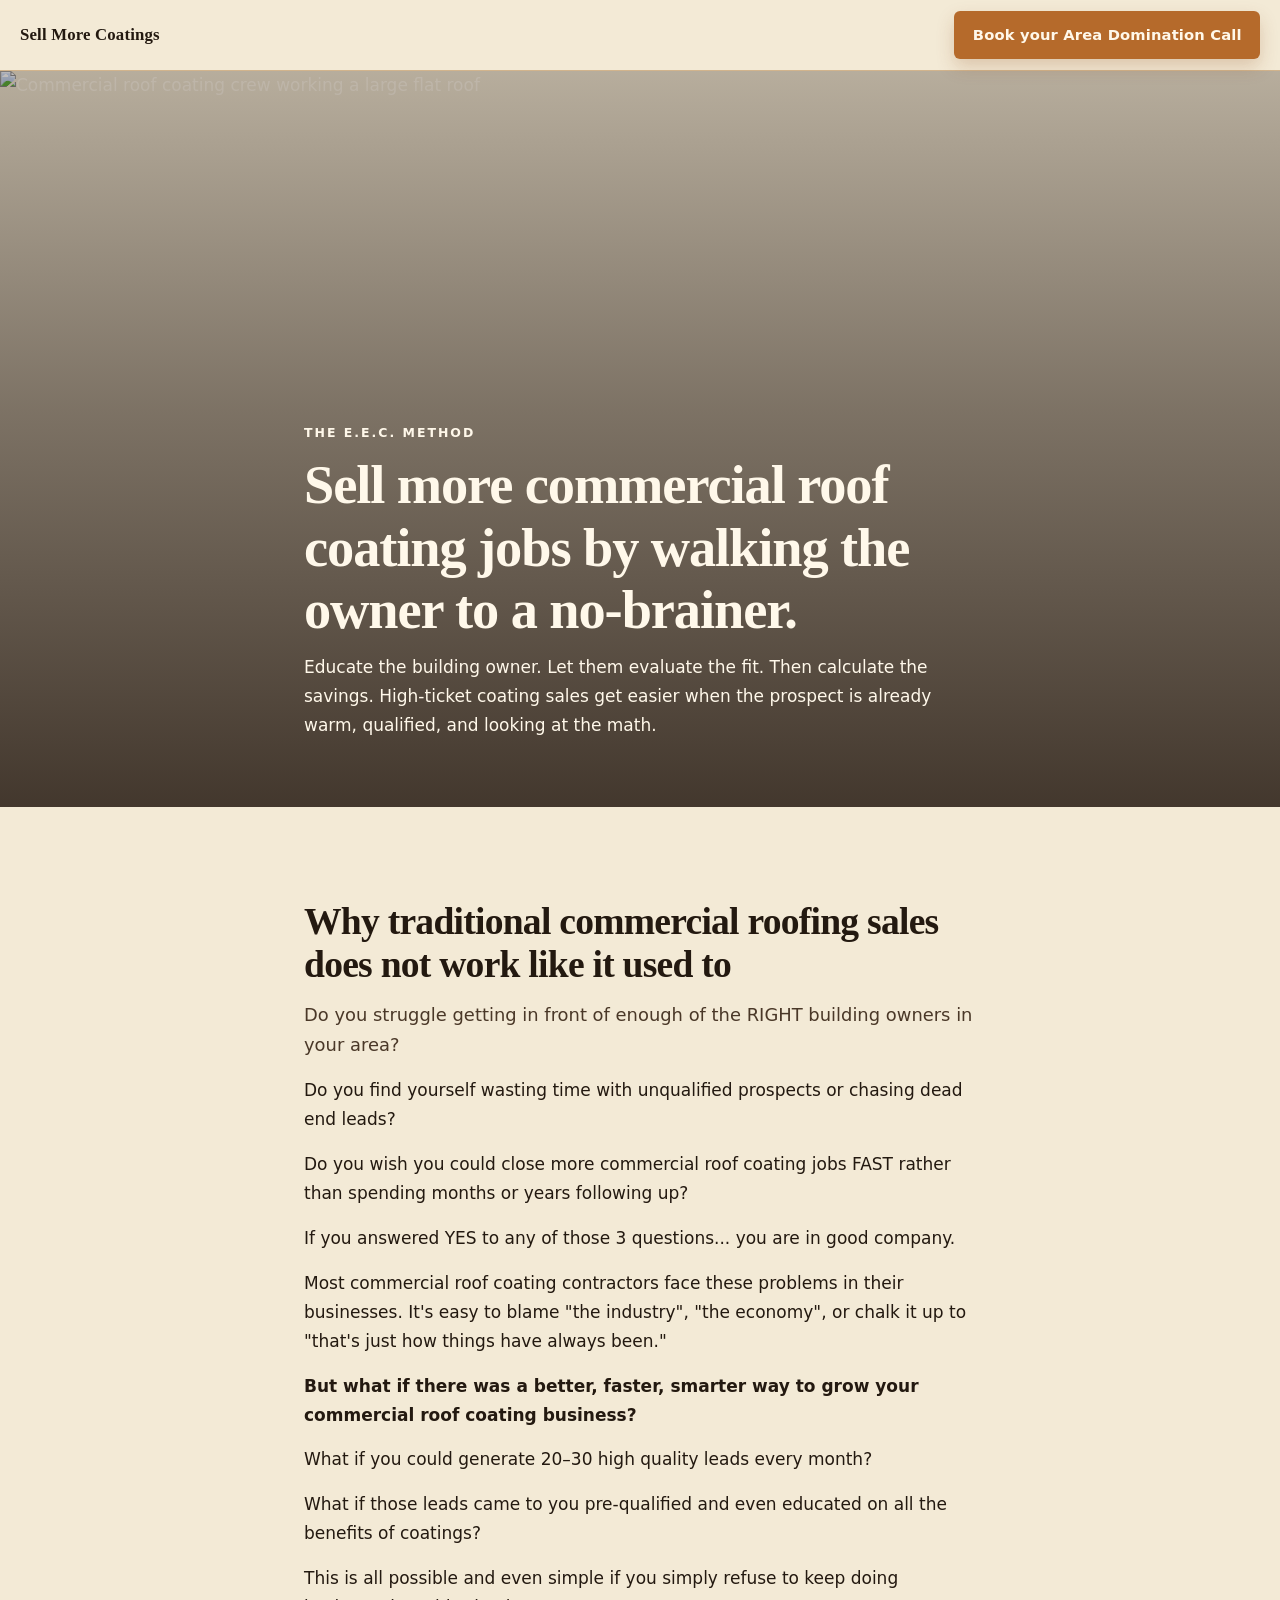
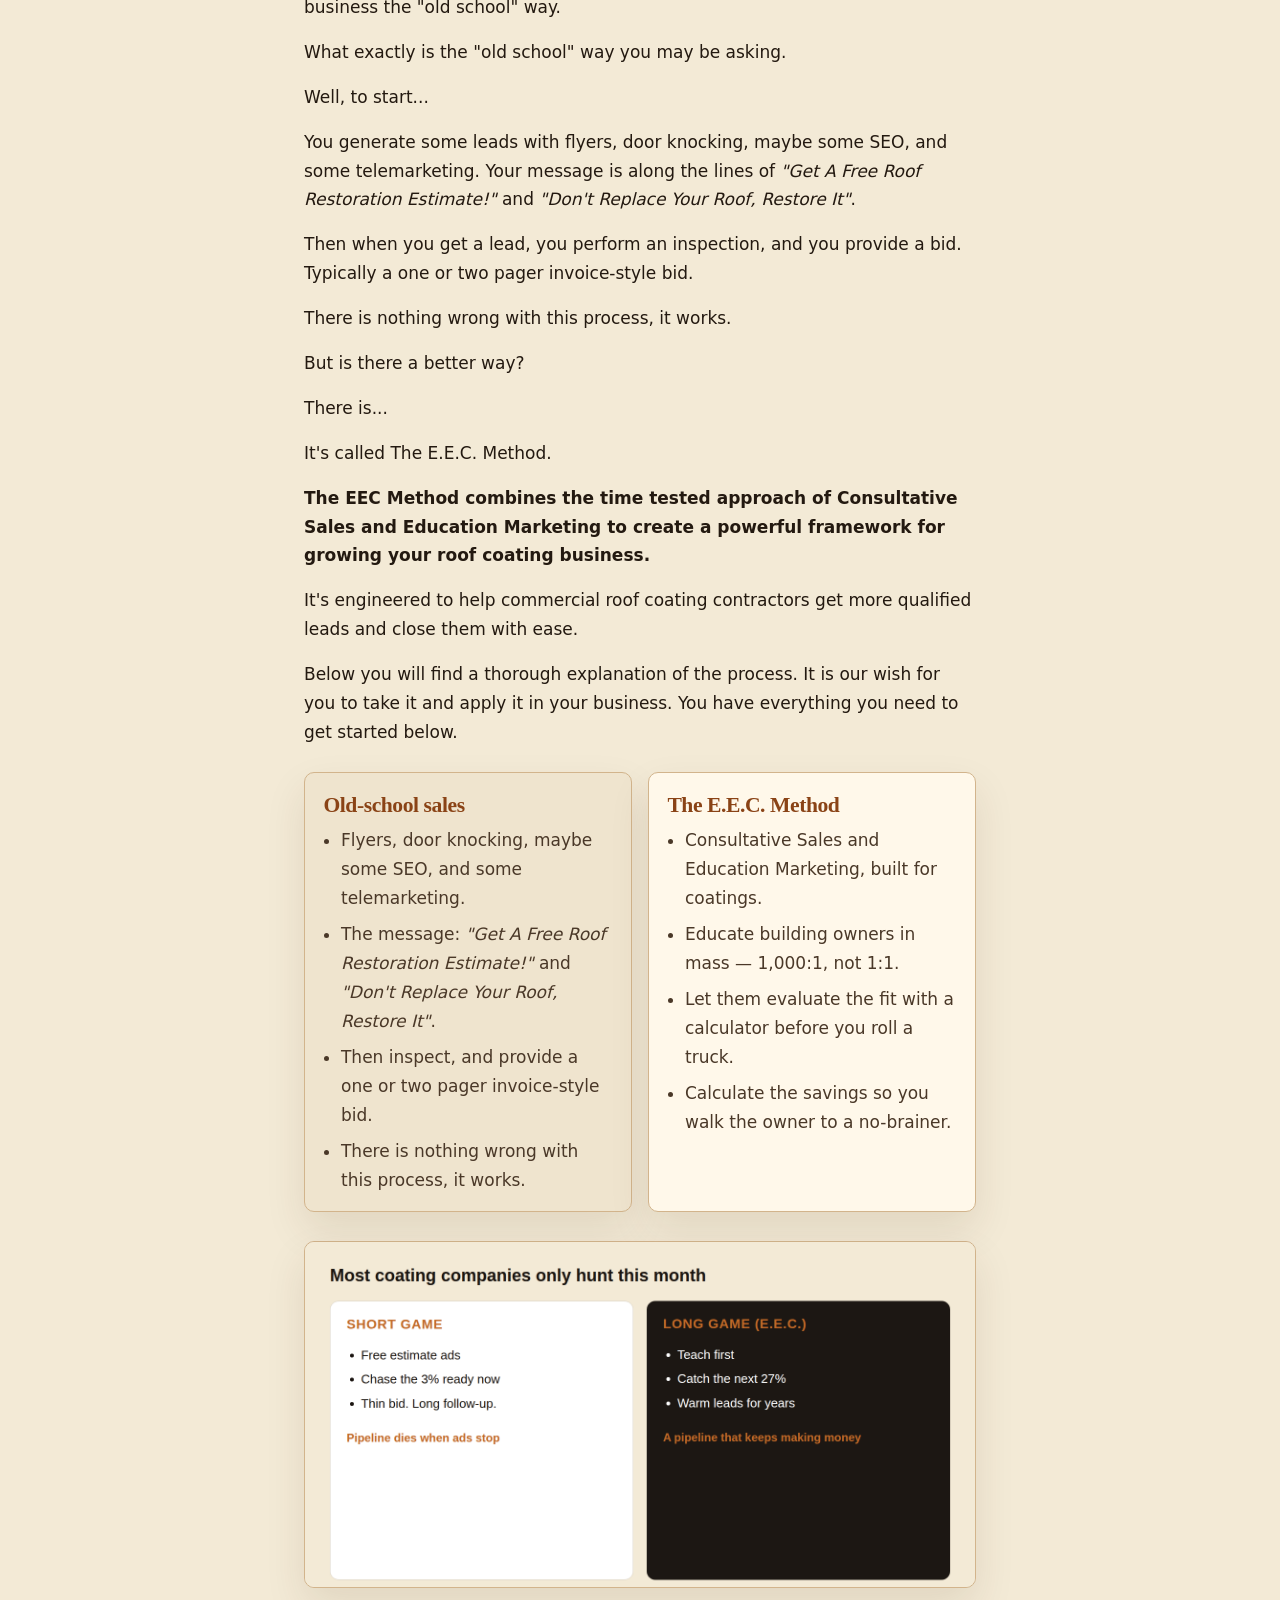
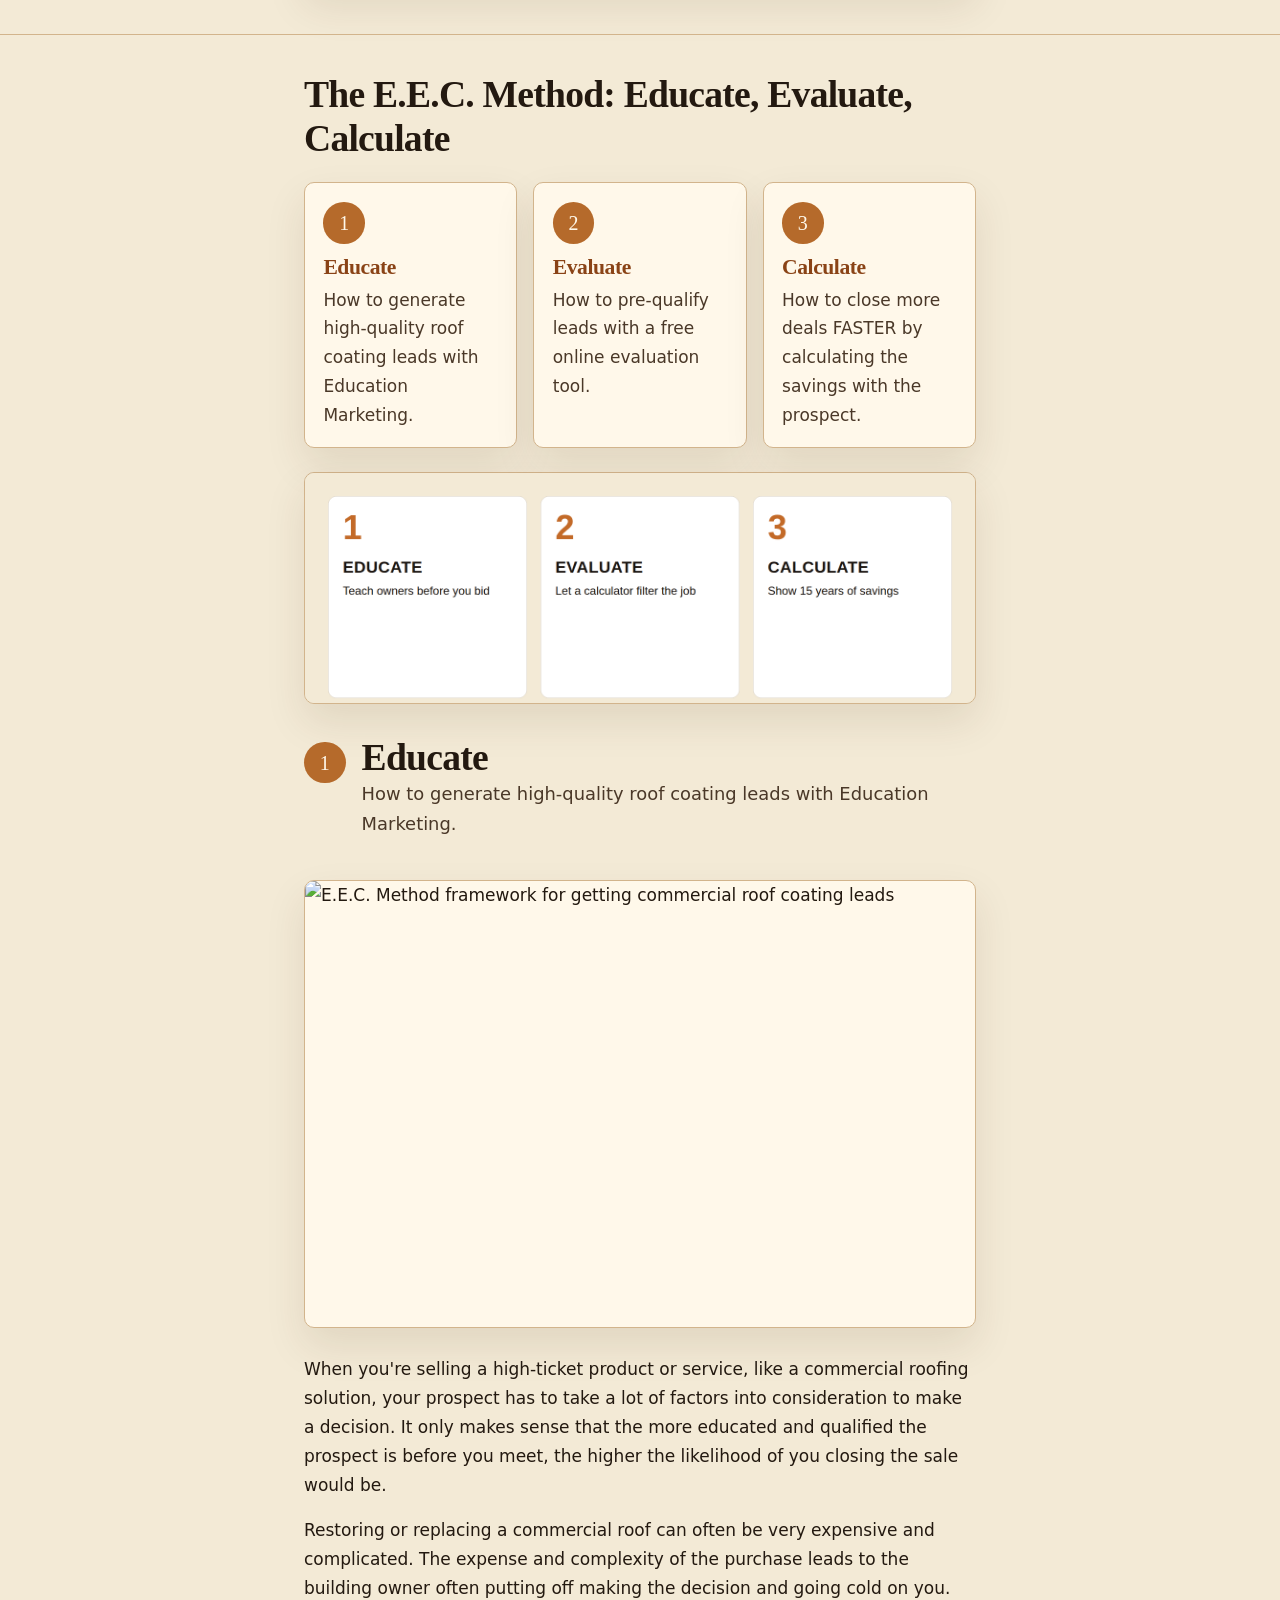
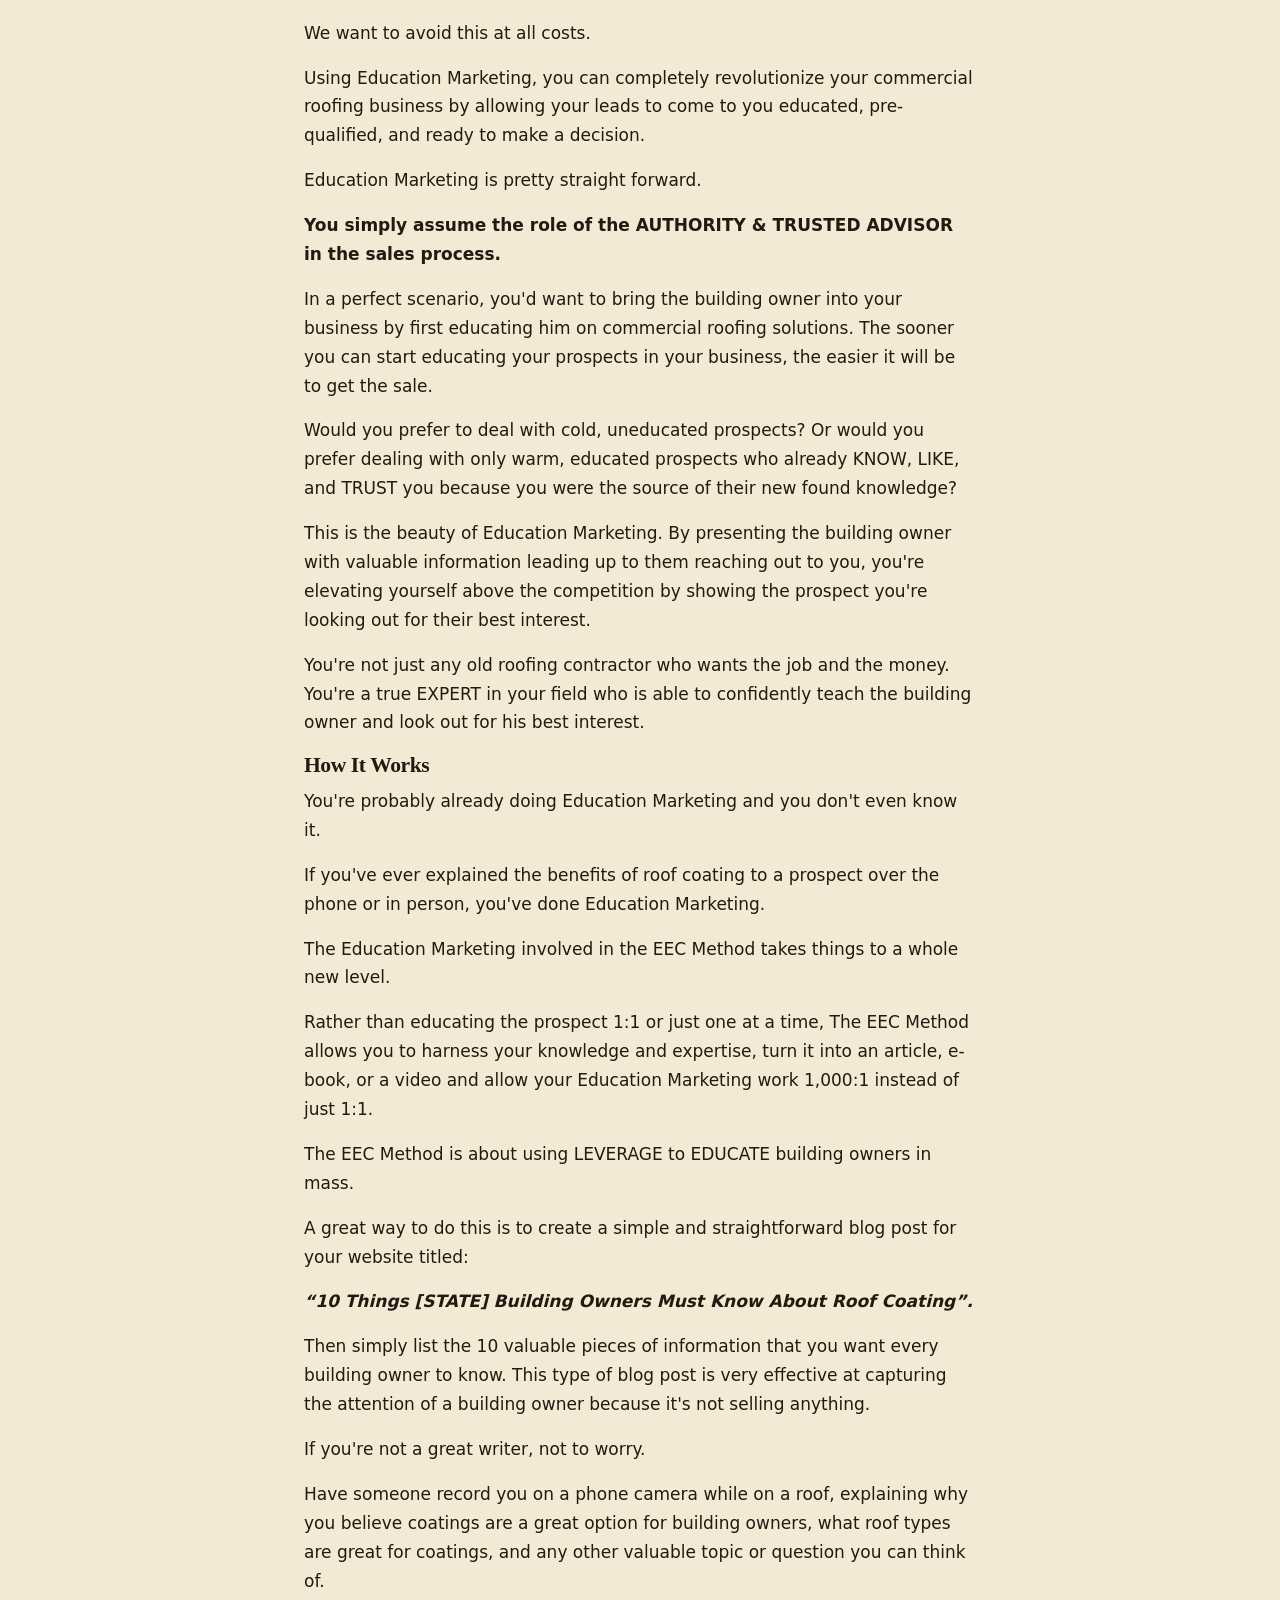
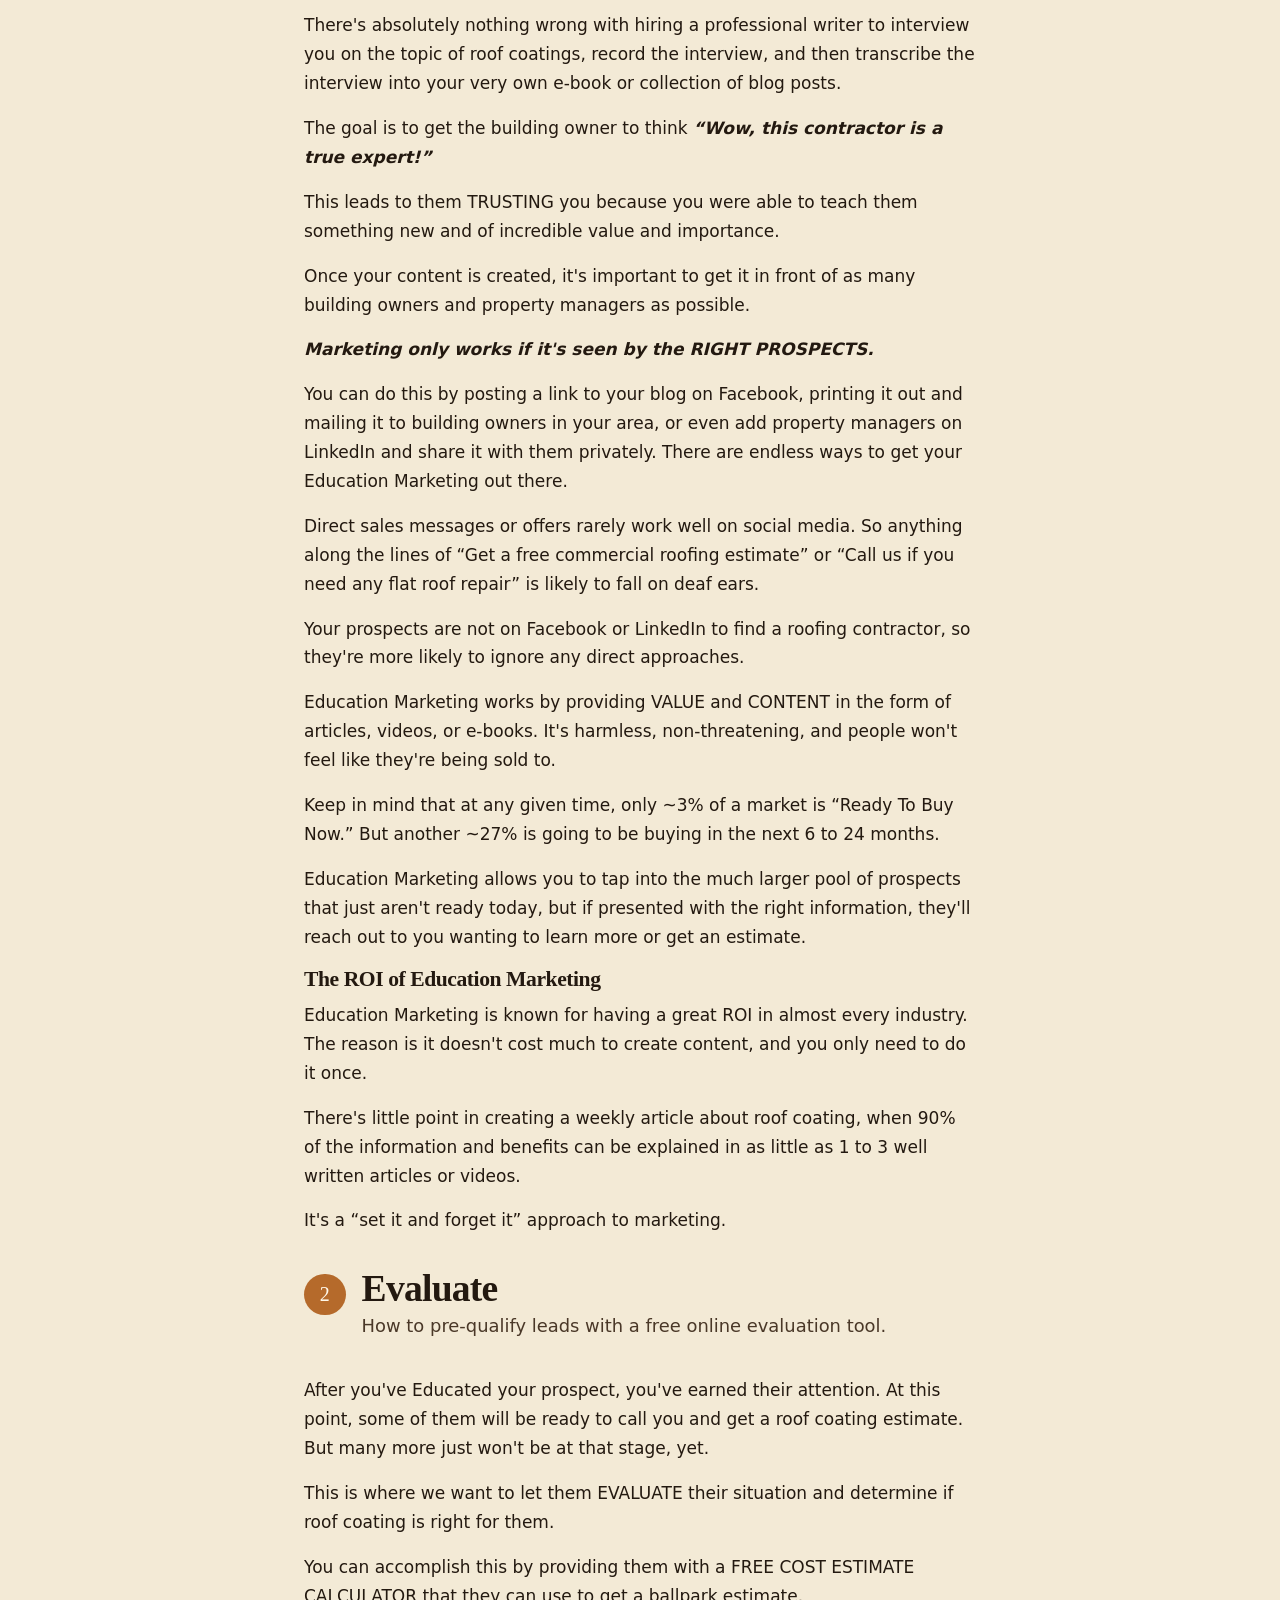
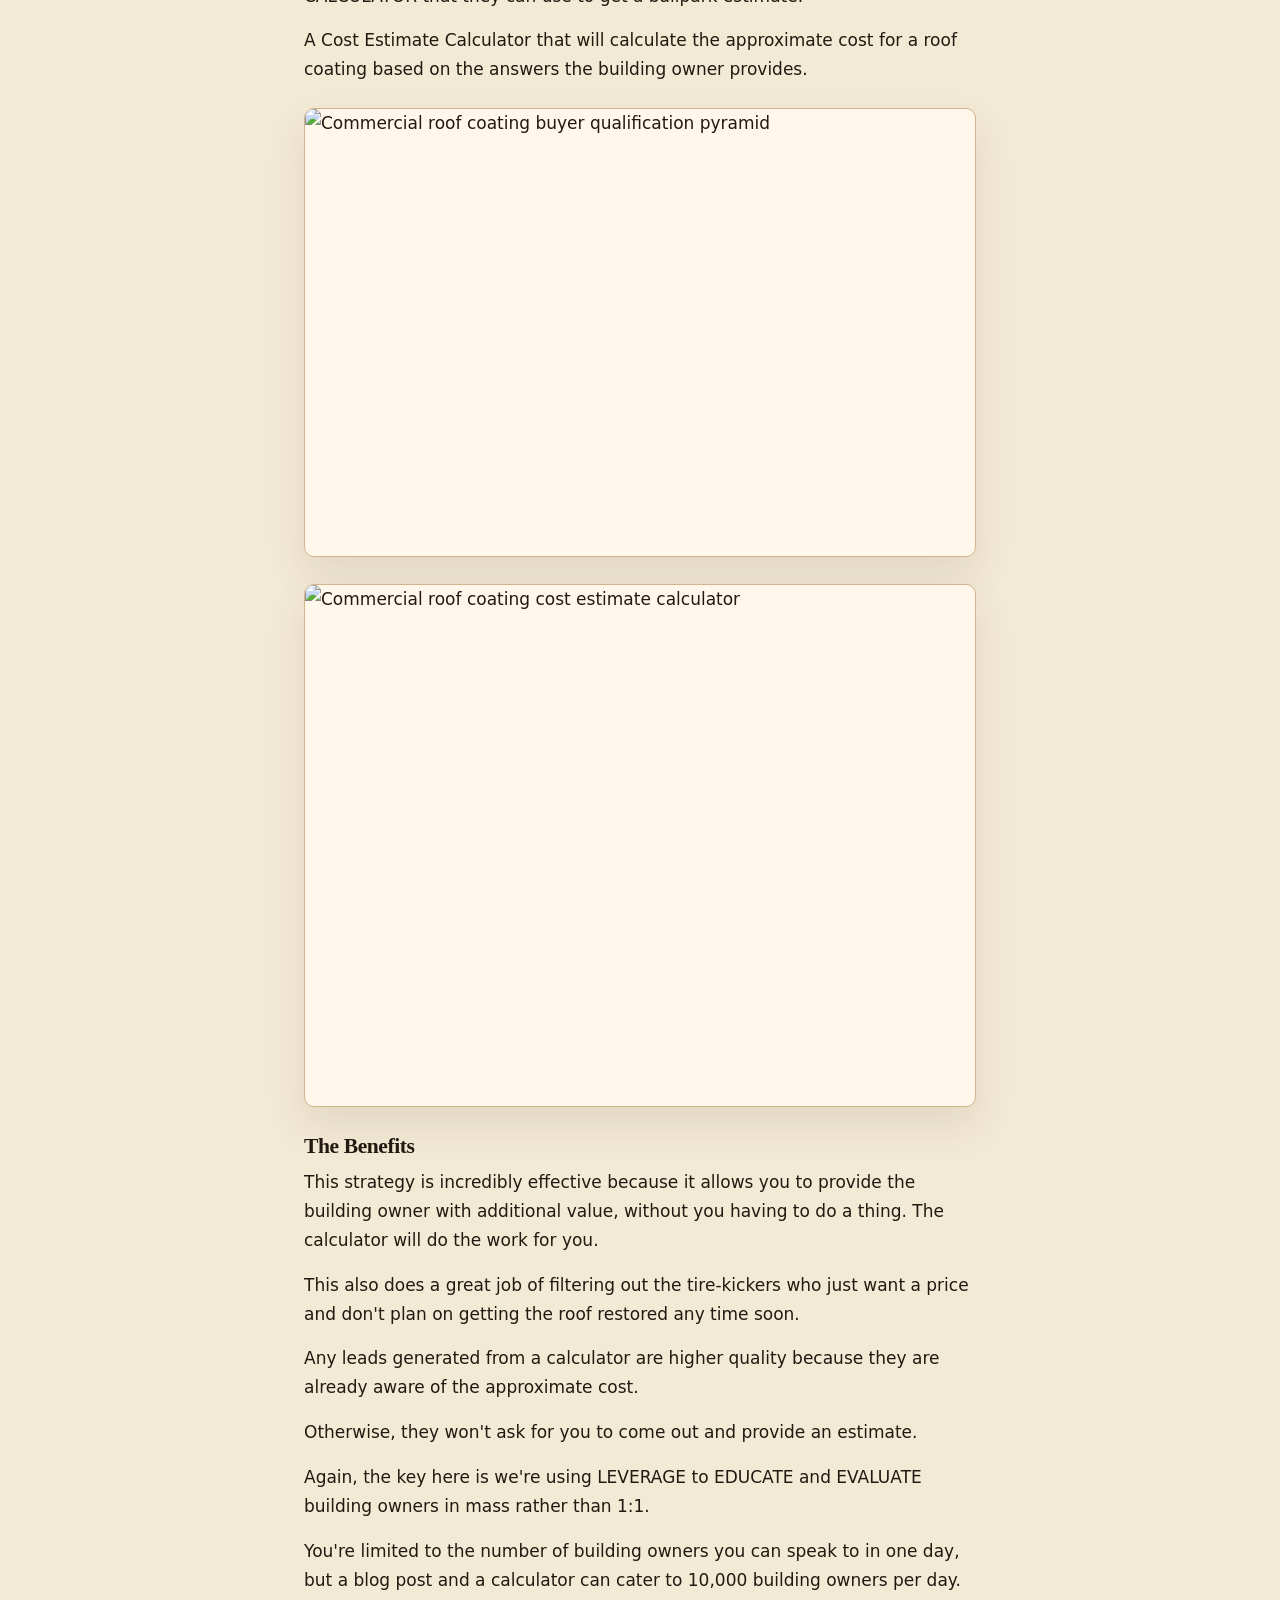
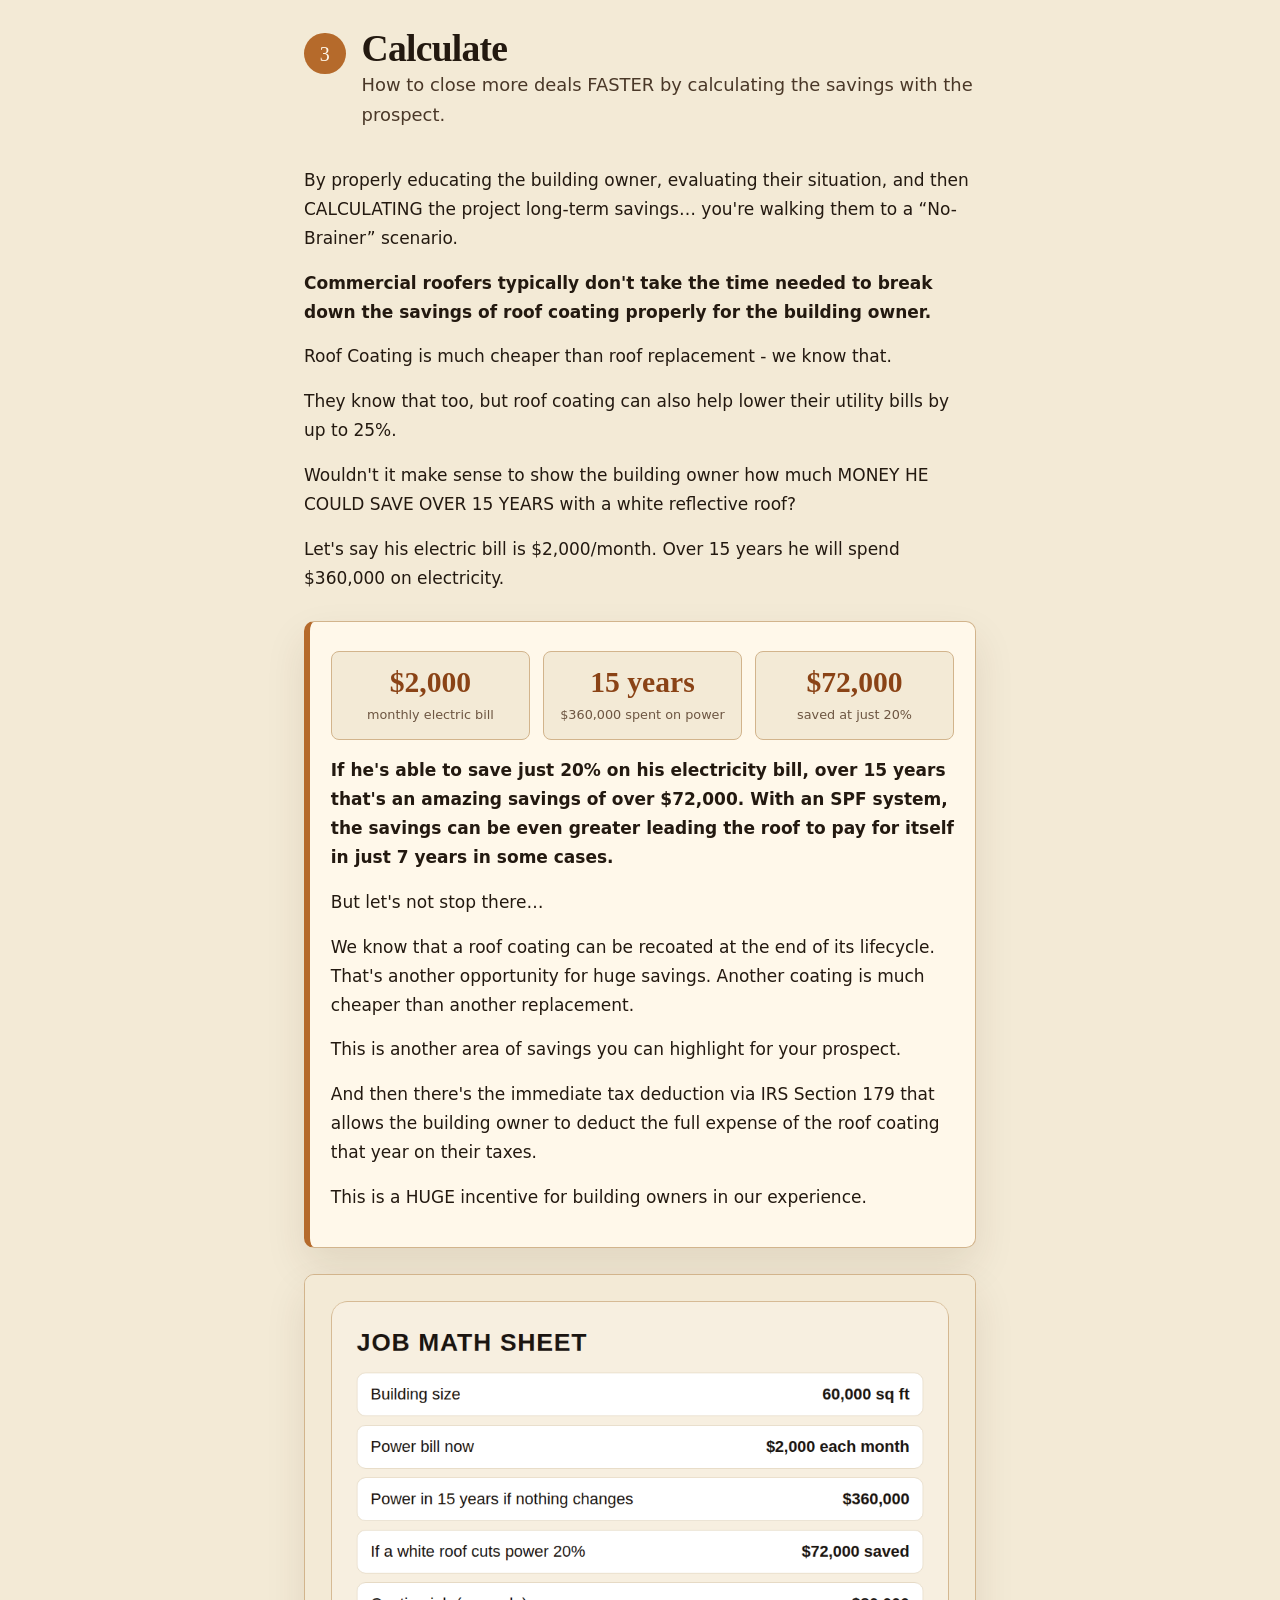
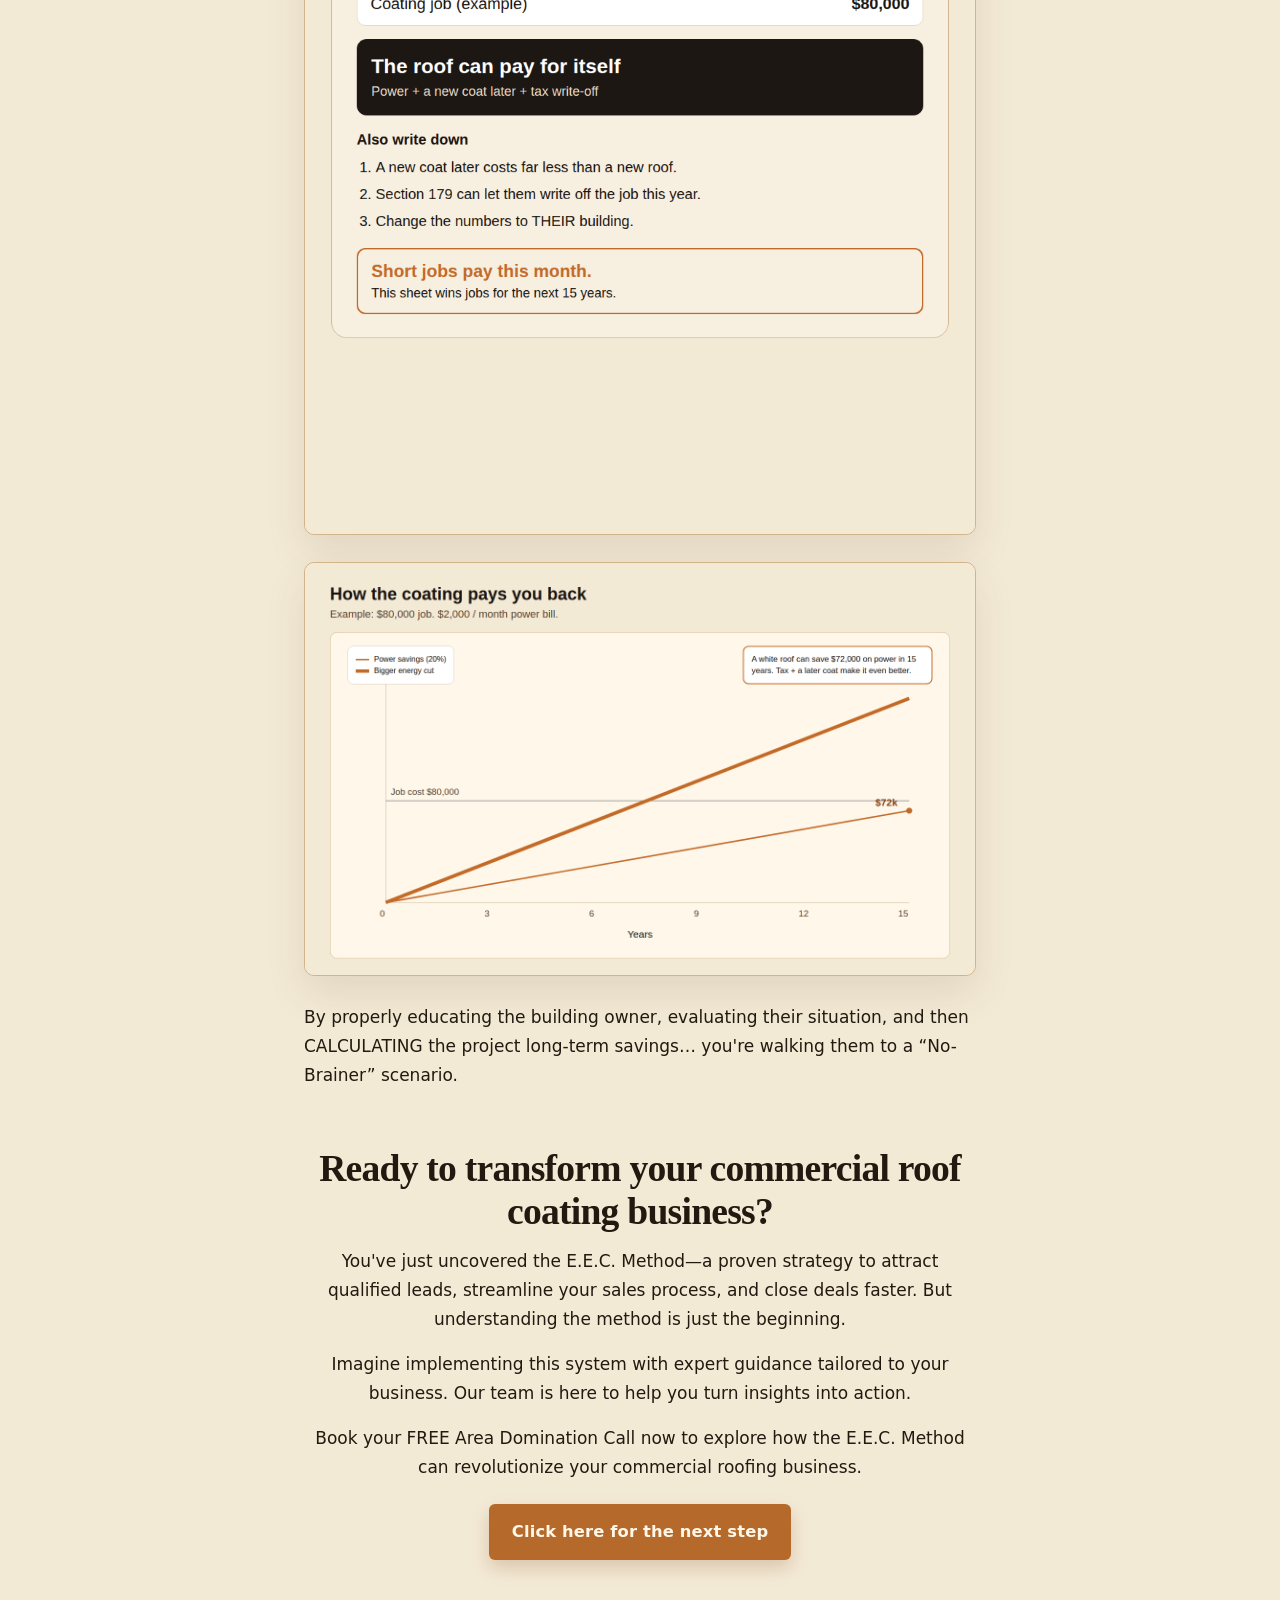
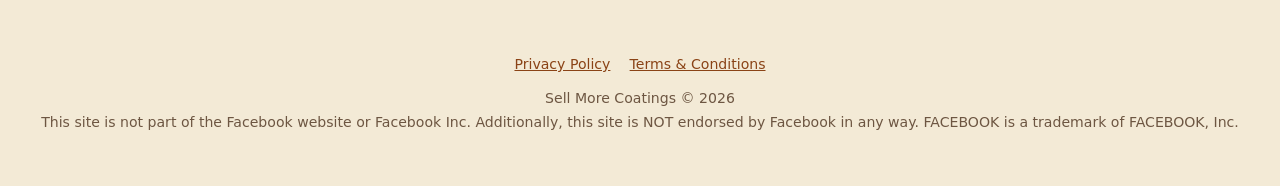
==== commit c1aa082e: "Fix fade-up so the long original letter sections actually appear. The Educate/Evaluate/Calculate blo" ====
--- a/sellmorecoatings/index.html
+++ b/sellmorecoatings/index.html
@@ -88,8 +88,9 @@
       </div>
     </section>
 
-    <section class="act reveal" id="The-EEC-Method">
+    <section class="act" id="The-EEC-Method">
       <div class="wrap">
+        <div class="reveal">
         <h2>The E.E.C. Method: Educate, Evaluate, Calculate</h2>
         <div class="step-cards">
           <article class="card">
@@ -111,7 +112,9 @@
         <figure class="figure">
           <img src="img/eec-three-steps.png" alt="Educate, Evaluate, Calculate in three cards" width="1400" height="480" loading="lazy" />
         </figure>
-
+        </div>
+
+        <div class="reveal">
         <div class="step">
           <div class="num" aria-hidden="true">1</div>
           <div>
@@ -166,7 +169,9 @@
         <p>Education Marketing is known for having a great ROI in almost every industry. The reason is it doesn't cost much to create content, and you only need to do it once.</p>
         <p>There's little point in creating a weekly article about roof coating, when 90% of the information and benefits can be explained in as little as 1 to 3 well written articles or videos.</p>
         <p>It's a “set it and forget it” approach to marketing.</p>
-
+        </div>
+
+        <div class="reveal">
         <div class="step">
           <div class="num" aria-hidden="true">2</div>
           <div>
@@ -203,7 +208,9 @@
         <p>Otherwise, they won't ask for you to come out and provide an estimate.</p>
         <p>Again, the key here is we're using LEVERAGE to EDUCATE and EVALUATE building owners in mass rather than 1:1.</p>
         <p>You're limited to the number of building owners you can speak to in one day, but a blog post and a calculator can cater to 10,000 building owners per day.</p>
-
+        </div>
+
+        <div class="reveal">
         <div class="step">
           <div class="num" aria-hidden="true">3</div>
           <div>
@@ -246,6 +253,7 @@
           <img src="img/graph-pays-for-itself.png" alt="Graph showing how the coating can pay for itself" width="1400" height="860" loading="lazy" />
         </figure>
         <p>By properly educating the building owner, evaluating their situation, and then CALCULATING the project long-term savings… you're walking them to a “No-Brainer” scenario.</p>
+        </div>
       </div>
     </section>
 
@@ -292,7 +300,7 @@
             io.unobserve(entry.target);
           }
         });
-      }, { rootMargin: "0px 0px -8% 0px", threshold: 0.12 });
+      }, { rootMargin: "0px 0px -40px 0px", threshold: 0 });
 
       nodes.forEach(function (el) { io.observe(el); });
     })();
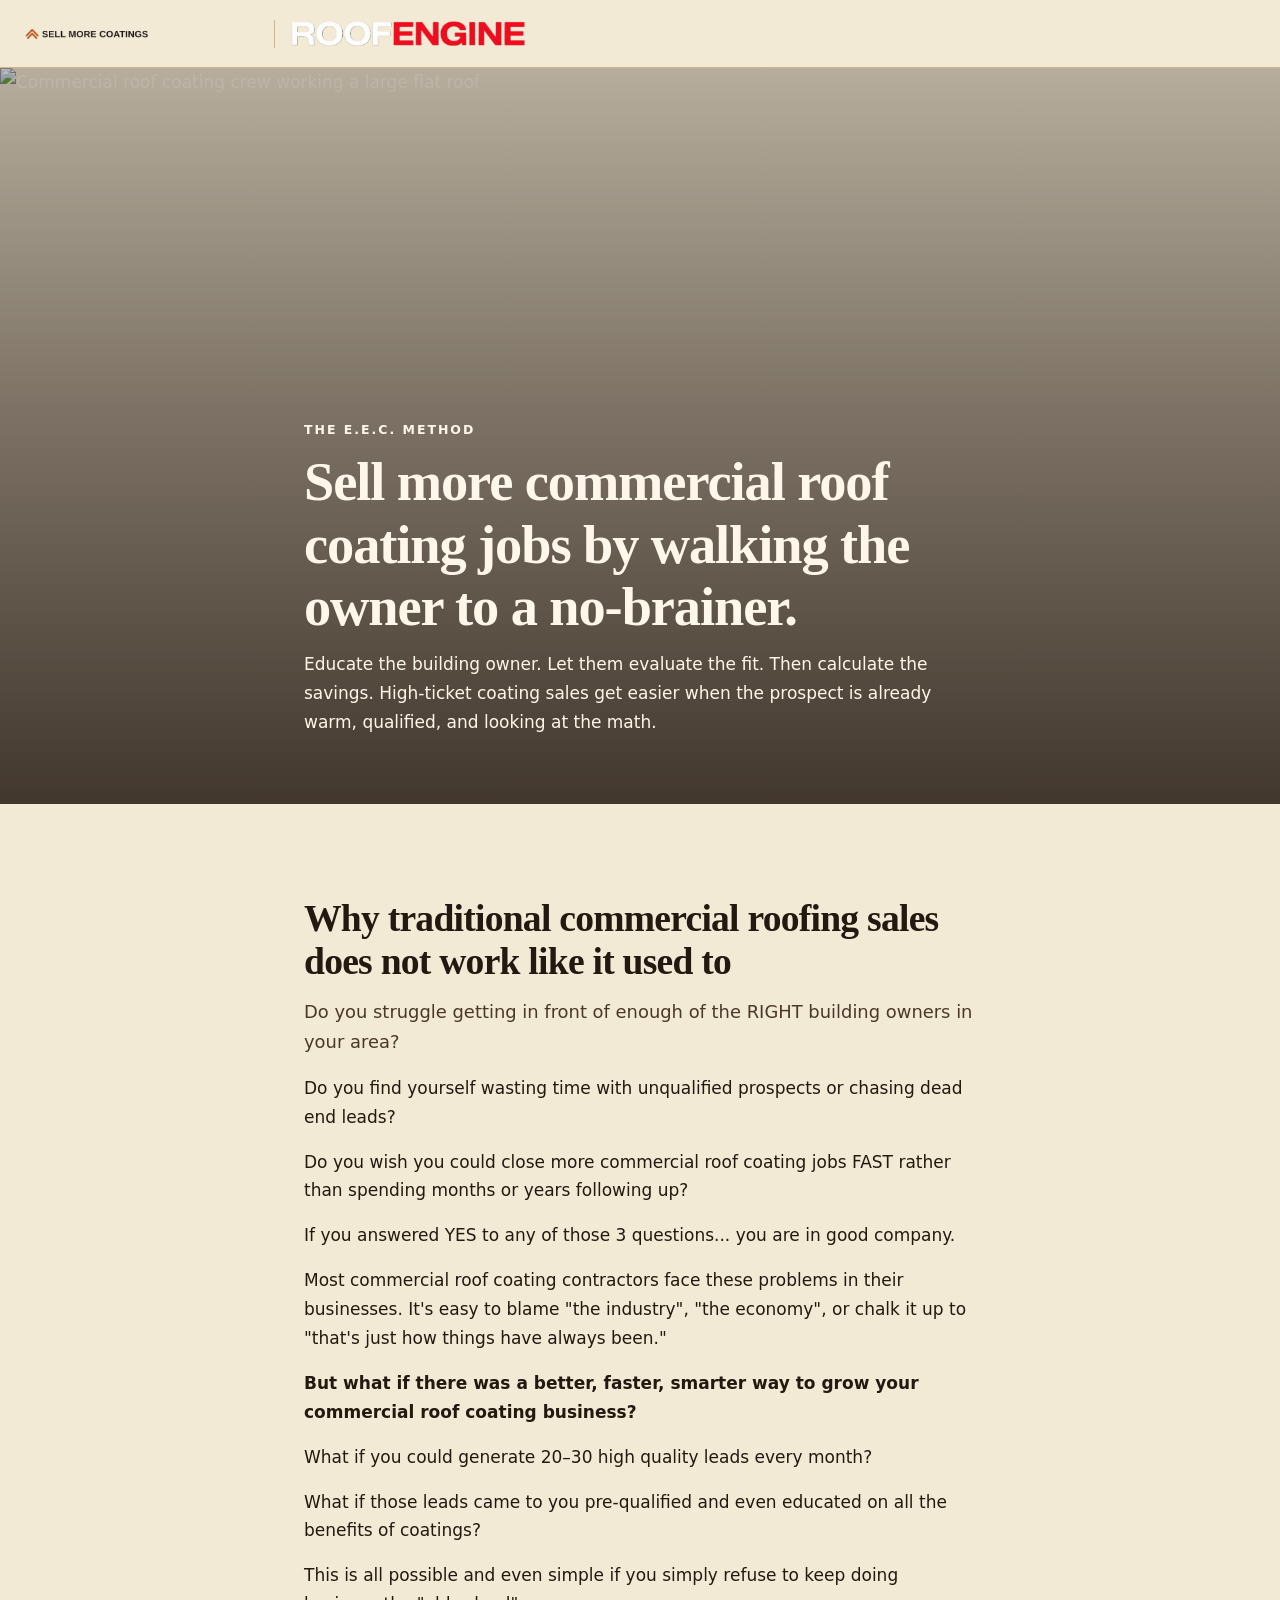
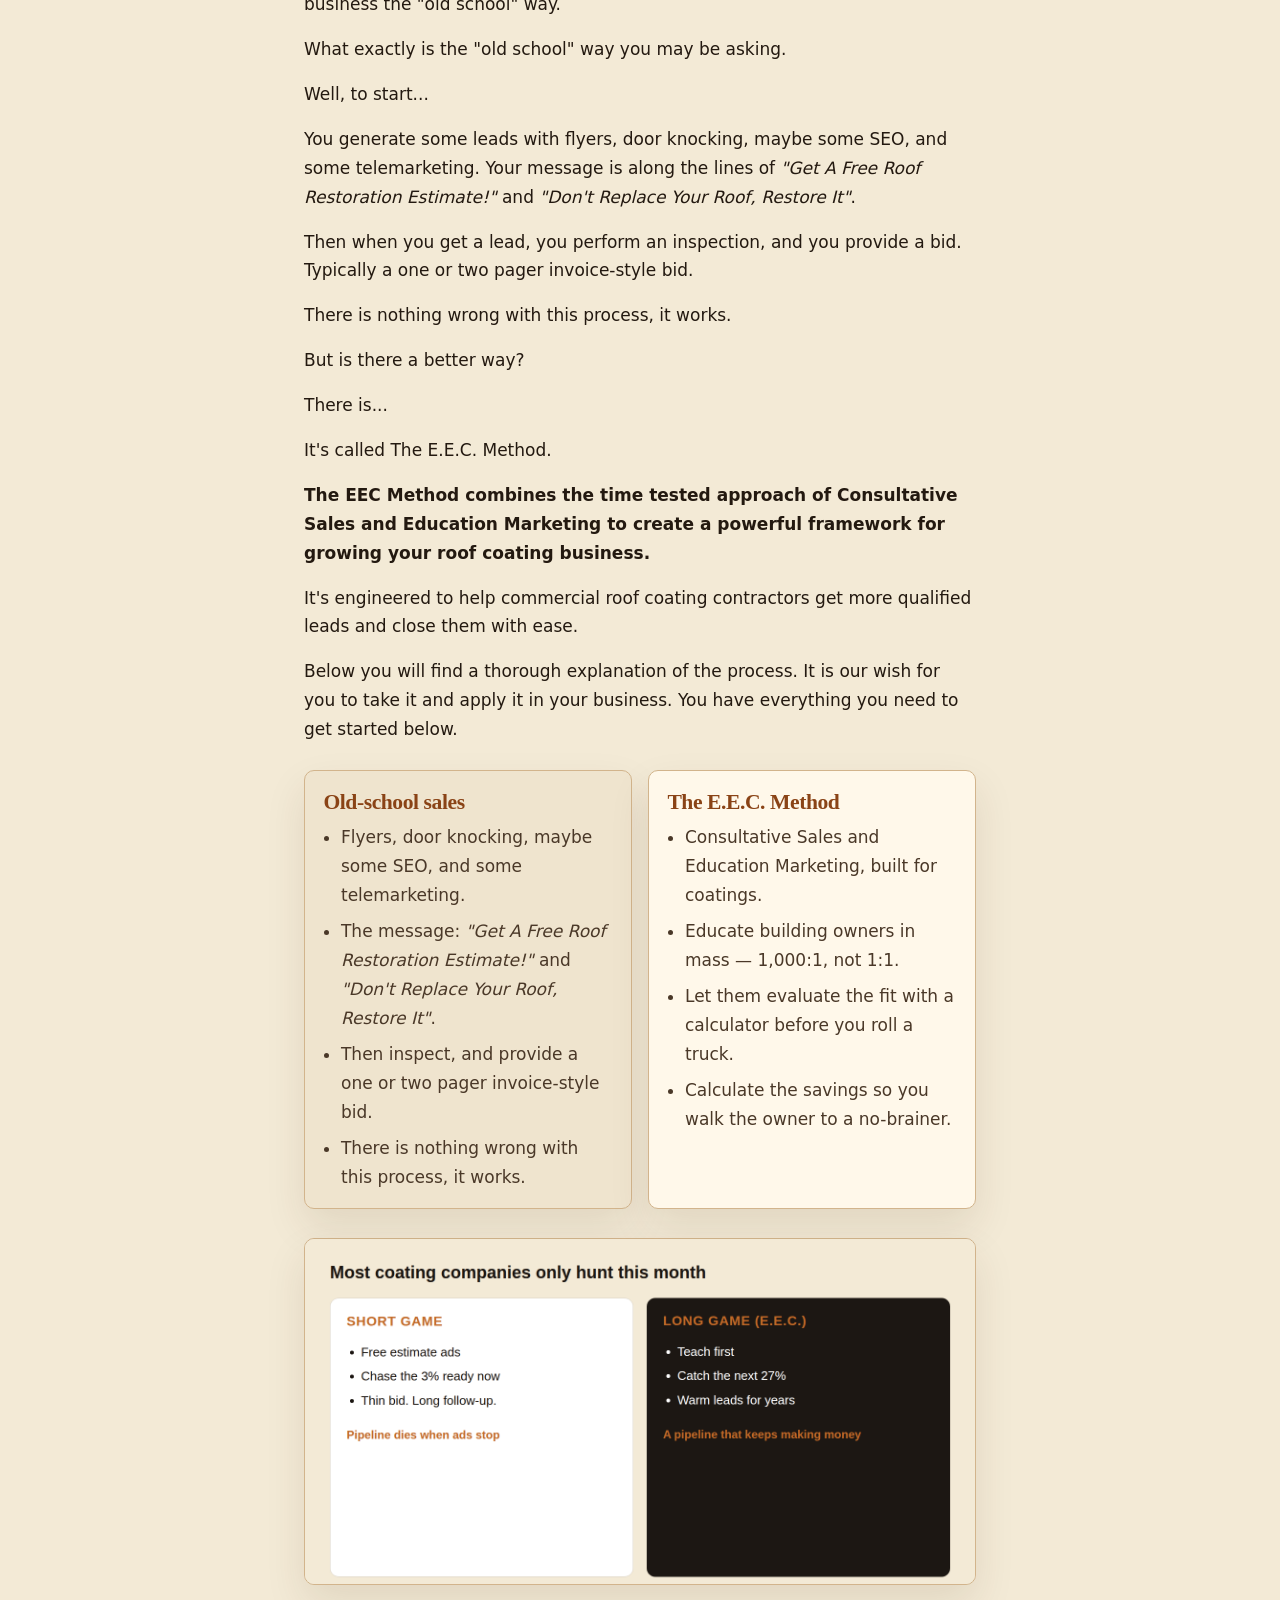
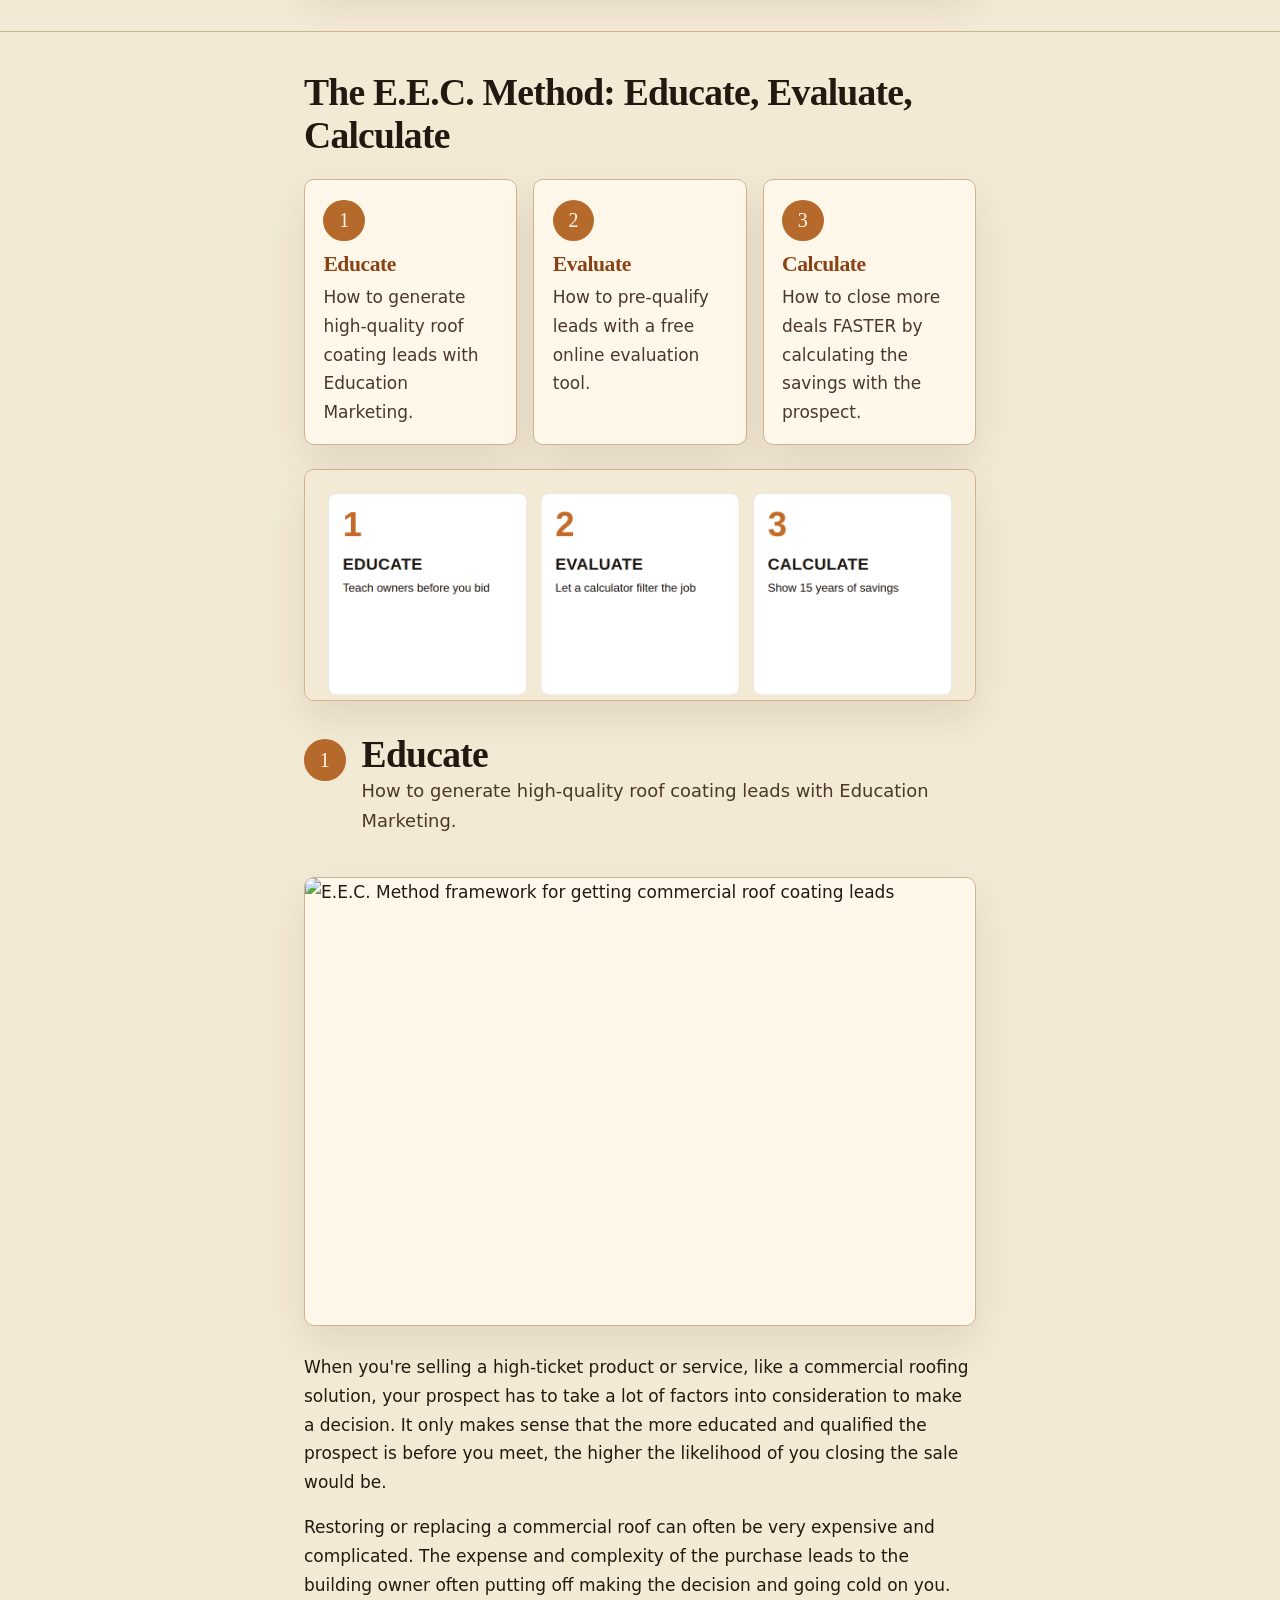
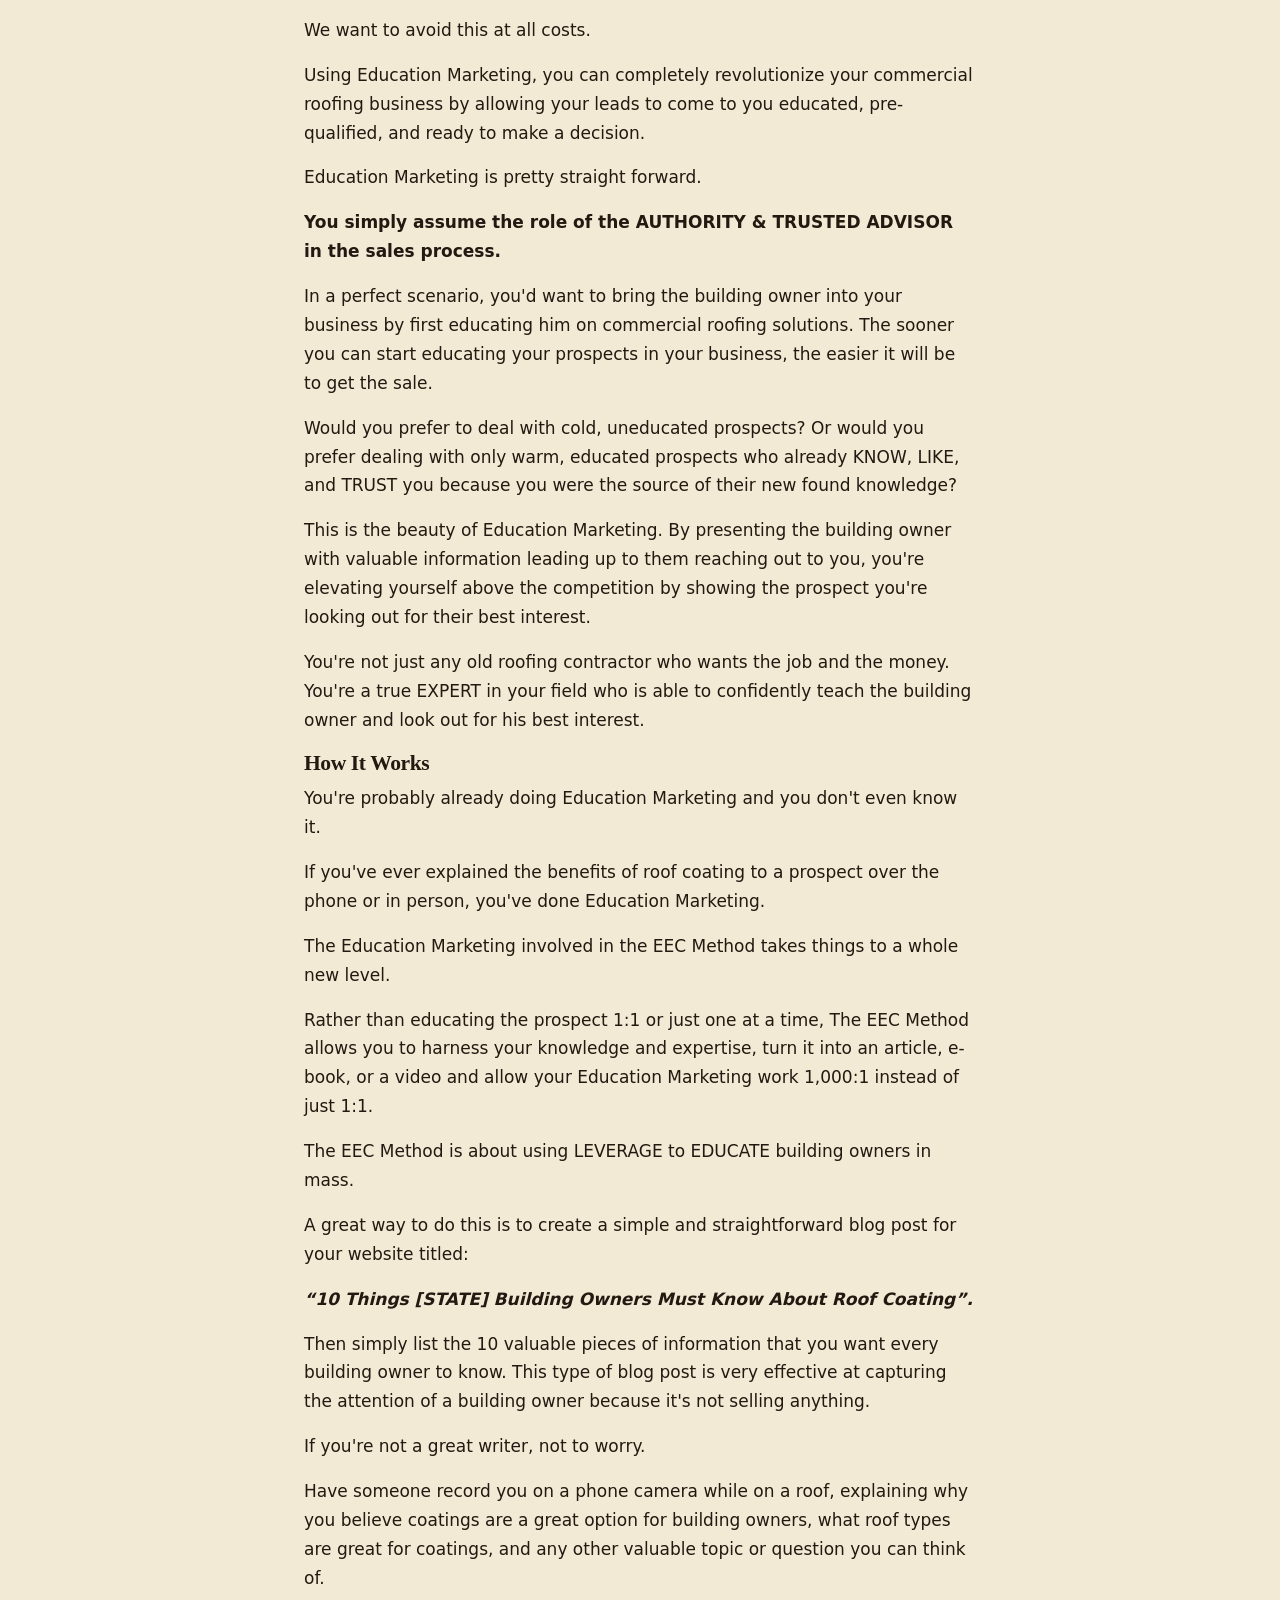
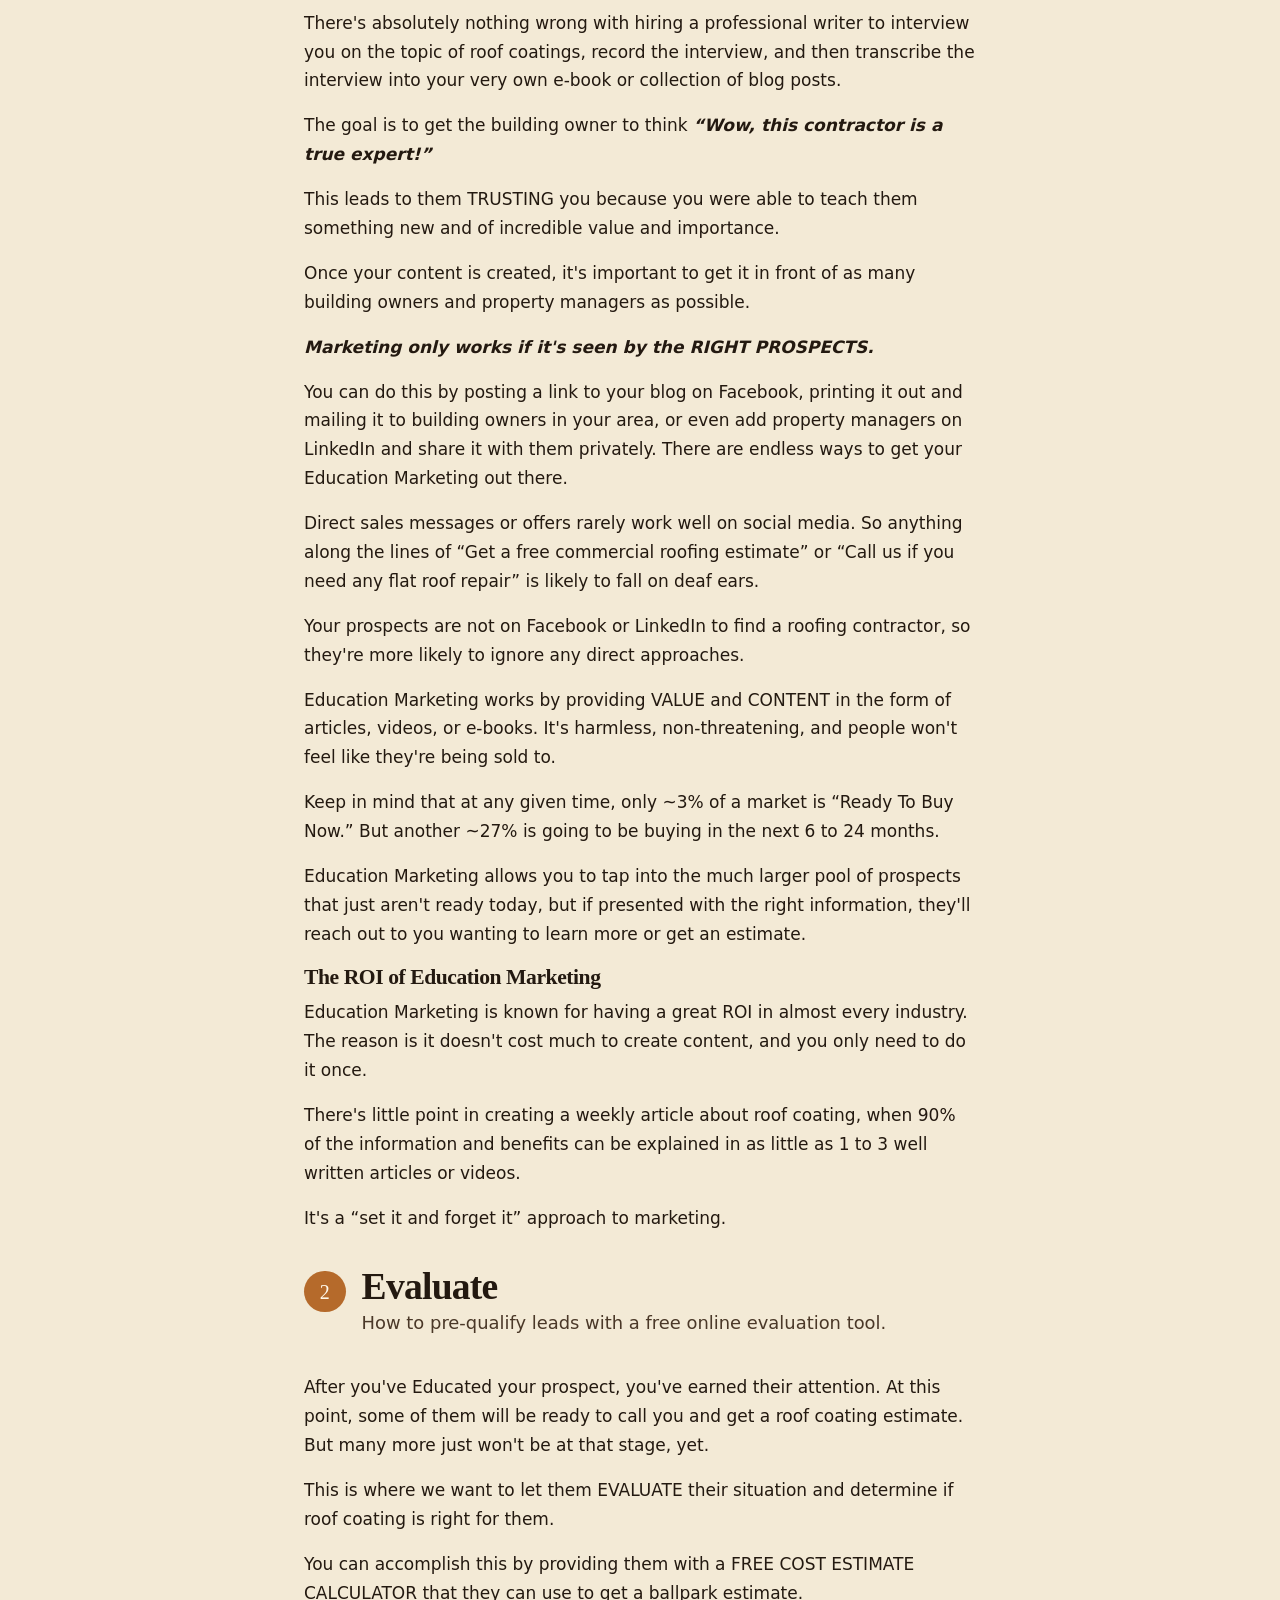
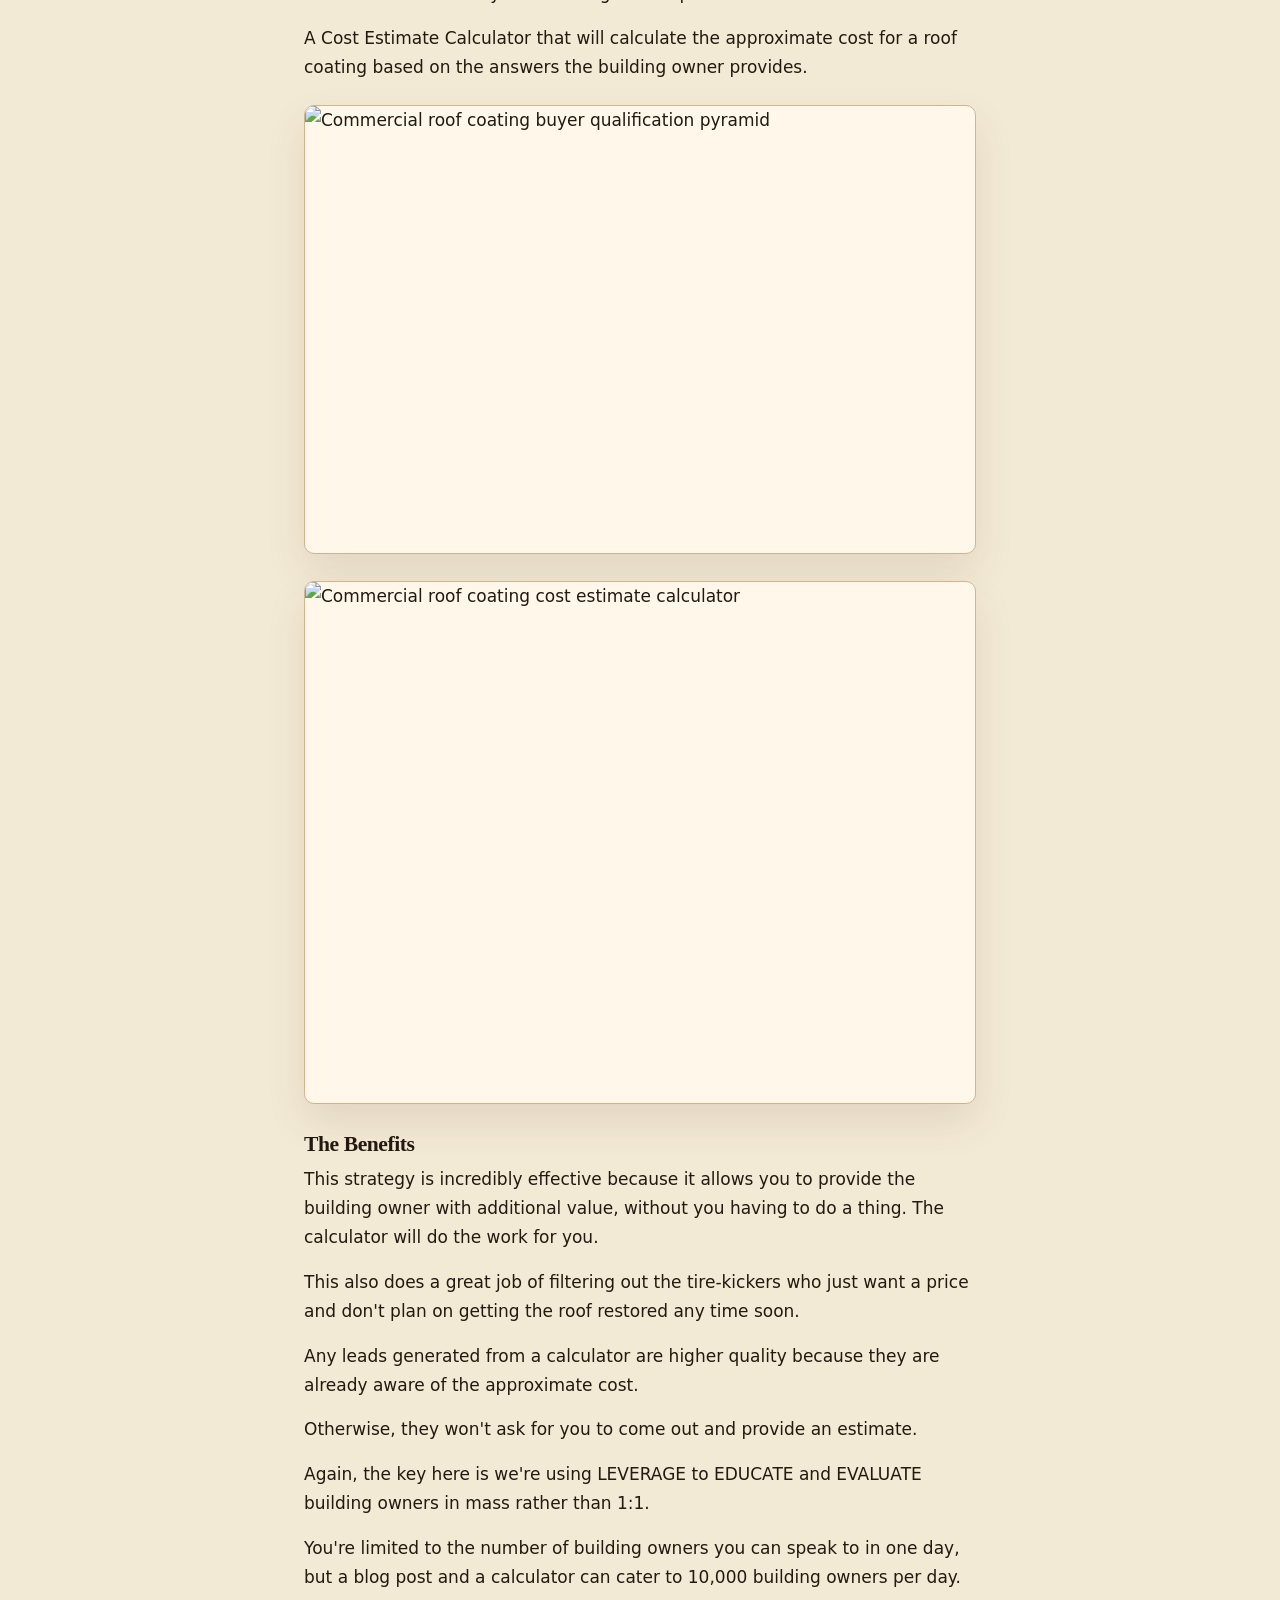
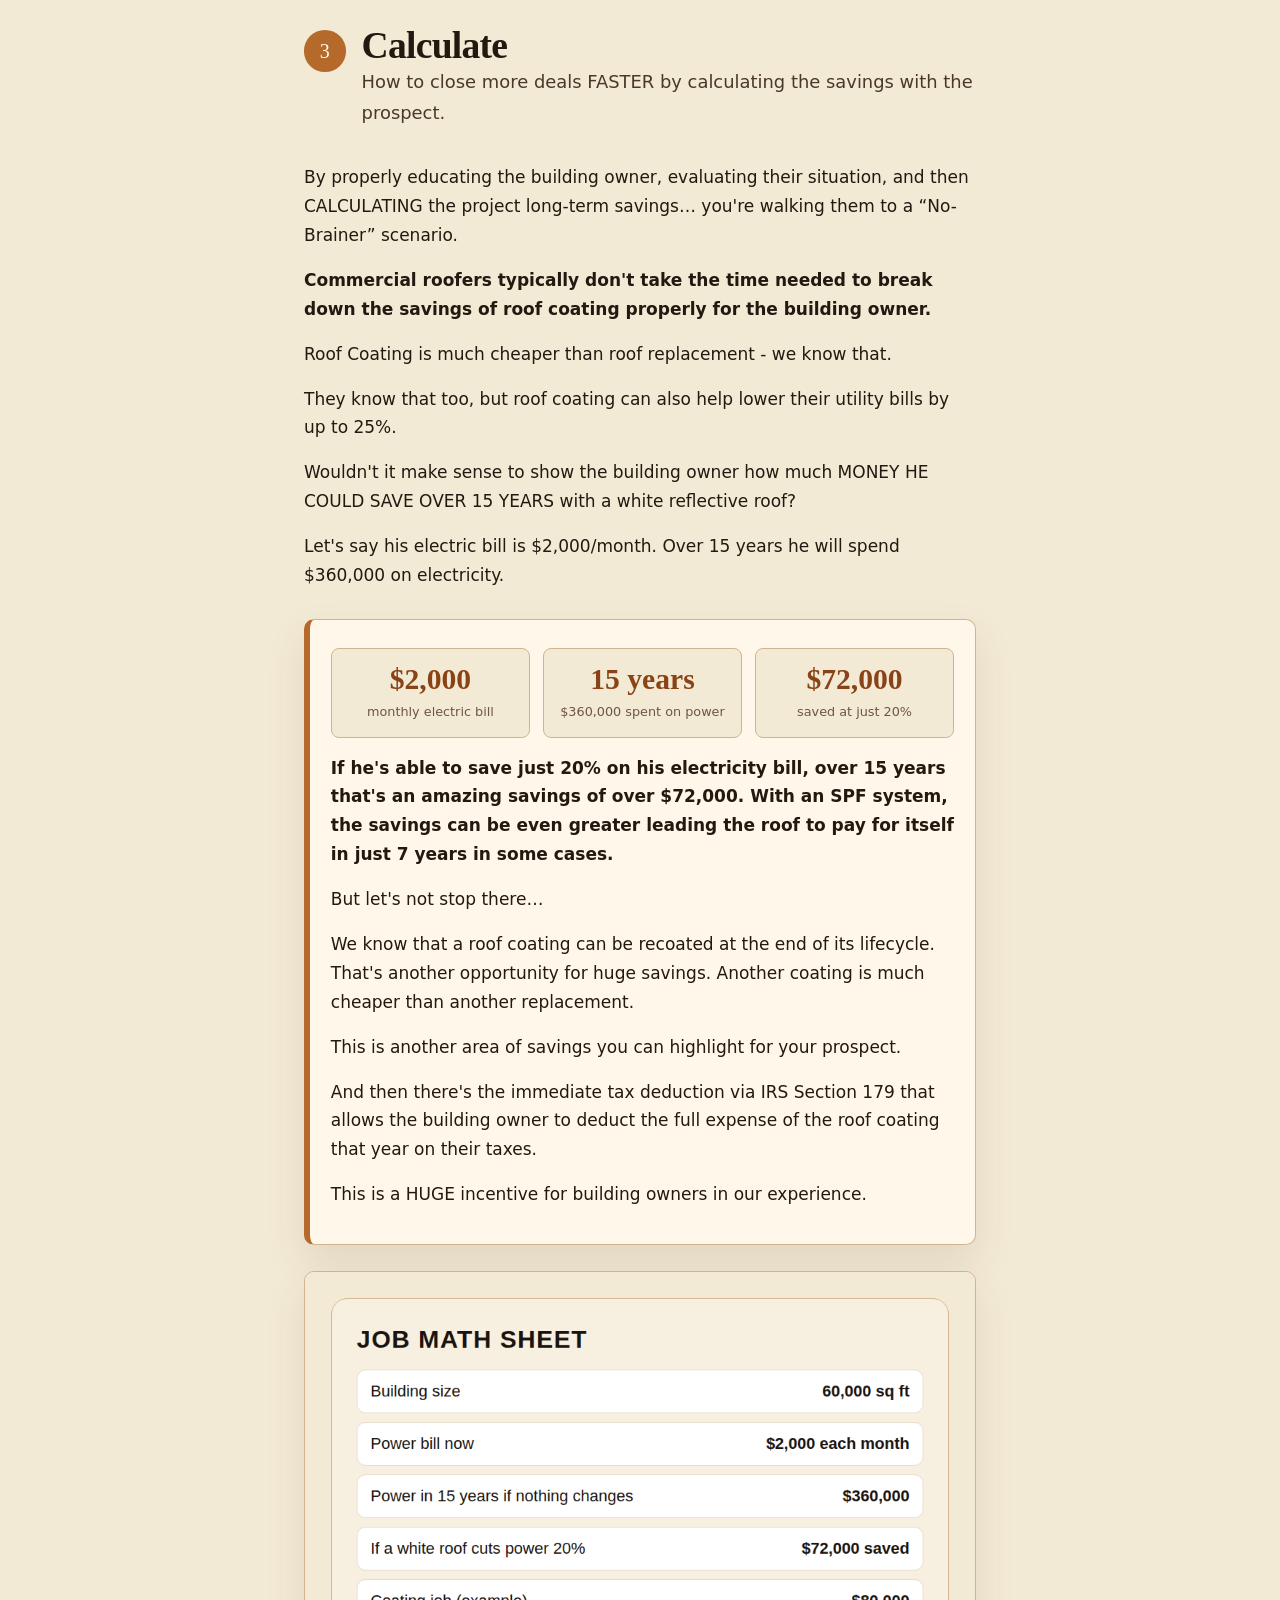
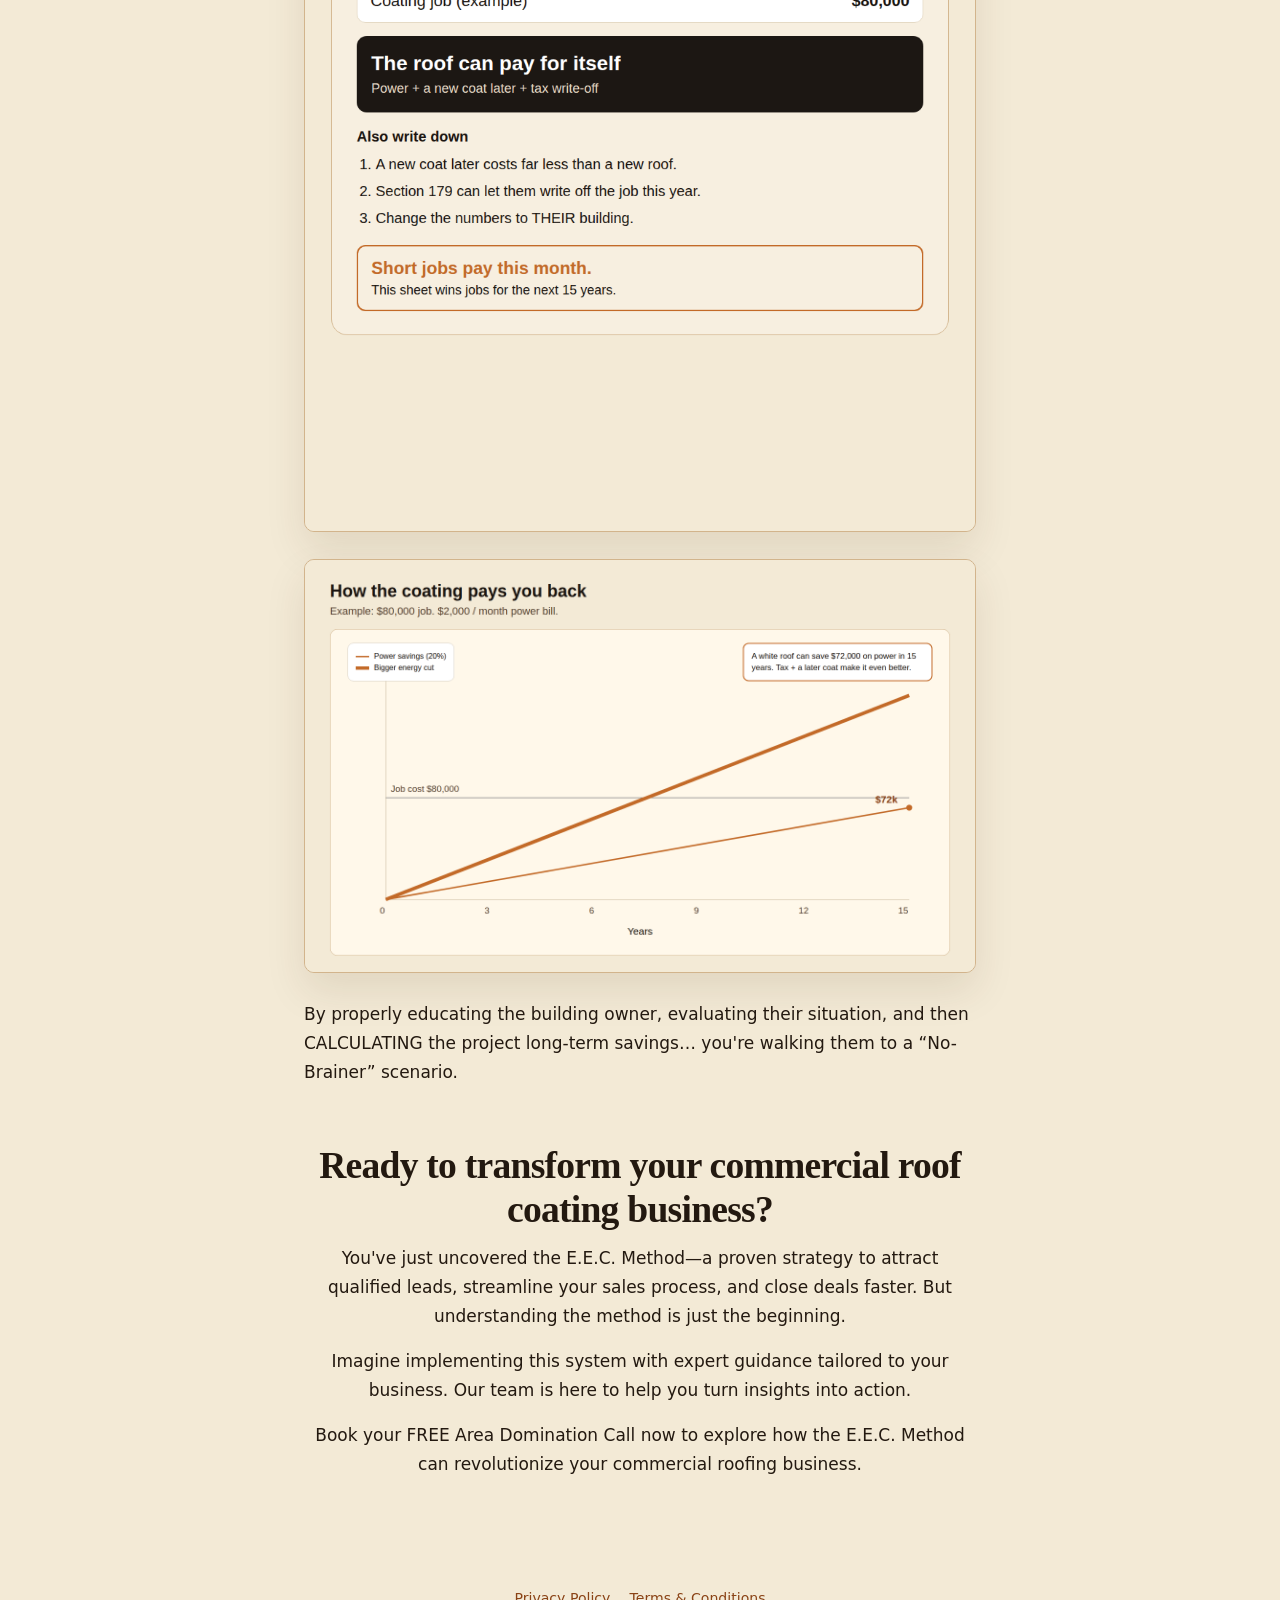
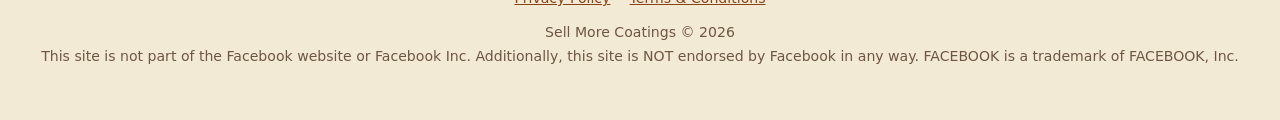
==== commit 5b091f8d: "Replace the topbar book-call CTA with Sell More Coatings and RoofEngine logos. Remove every Area Dom" ====
--- a/sellmorecoatings/index.html
+++ b/sellmorecoatings/index.html
@@ -11,8 +11,15 @@
 </head>
 <body>
   <div class="topbar">
-    <div class="brand">Sell More Coatings</div>
-    <a class="btn" href="https://sellmorecoatings.com/schedule#book-call">Book your Area Domination Call</a>
+    <div class="brand-lockup">
+      <a class="logo logo-smc" href="#">
+        <img src="img/sell-more-coatings-logo.png" alt="Sell More Coatings" width="400" height="40" />
+      </a>
+      <span class="logo-divider" aria-hidden="true"></span>
+      <a class="logo logo-re" href="https://roofengine.com/">
+        <img src="img/roofengine-logo.png" alt="RoofEngine" width="310" height="40" />
+      </a>
+    </div>
   </div>
 
   <header class="hero">
@@ -263,7 +270,6 @@
         <p>You've just uncovered the E.E.C. Method—a proven strategy to attract qualified leads, streamline your sales process, and close deals faster. But understanding the method is just the beginning.</p>
         <p>Imagine implementing this system with expert guidance tailored to your business. Our team is here to help you turn insights into action.</p>
         <p>Book your FREE Area Domination Call now to explore how the E.E.C. Method can revolutionize your commercial roofing business.</p>
-        <a class="btn btn-lg" href="https://sellmorecoatings.com/schedule#book-call">Click here for the next step</a>
       </div>
     </section>
   </main>
--- a/sellmorecoatings/css/site.css
+++ b/sellmorecoatings/css/site.css
@@ -86,19 +86,41 @@
   z-index: 40;
   display: flex;
   align-items: center;
-  justify-content: space-between;
-  gap: 1rem;
   min-height: var(--topbar-h);
-  padding: 0.7rem 1.25rem;
+  padding: 0.55rem 1.25rem;
   background: rgba(243, 234, 214, 0.94);
   border-bottom: 1px solid var(--rule);
   backdrop-filter: blur(10px);
 }
 
-.brand {
-  font-size: 1.05rem;
-  letter-spacing: 0.01em;
-  white-space: nowrap;
+.brand-lockup {
+  display: flex;
+  align-items: center;
+  gap: 0.85rem;
+  min-width: 0;
+}
+
+.logo {
+  display: flex;
+  align-items: center;
+  line-height: 0;
+  text-decoration: none;
+}
+
+.logo img {
+  display: block;
+  height: 40px;
+  width: auto;
+  max-width: min(240px, 46vw);
+  object-fit: contain;
+}
+
+.logo-divider {
+  display: block;
+  width: 1px;
+  height: 28px;
+  background: var(--rule);
+  flex: none;
 }
 
 .btn {
@@ -408,16 +430,13 @@
 
 @media (max-width: 720px) {
   .topbar {
-    align-items: stretch;
-    flex-direction: column;
-    padding: 0.75rem 1rem 0.85rem;
-  }
-
-  .brand {
-    text-align: center;
-  }
-
-  .topbar .btn,
+    padding: 0.55rem 0.85rem;
+  }
+
+  .logo img {
+    height: 36px;
+  }
+
   .band .btn,
   .close .btn {
     width: 100%;
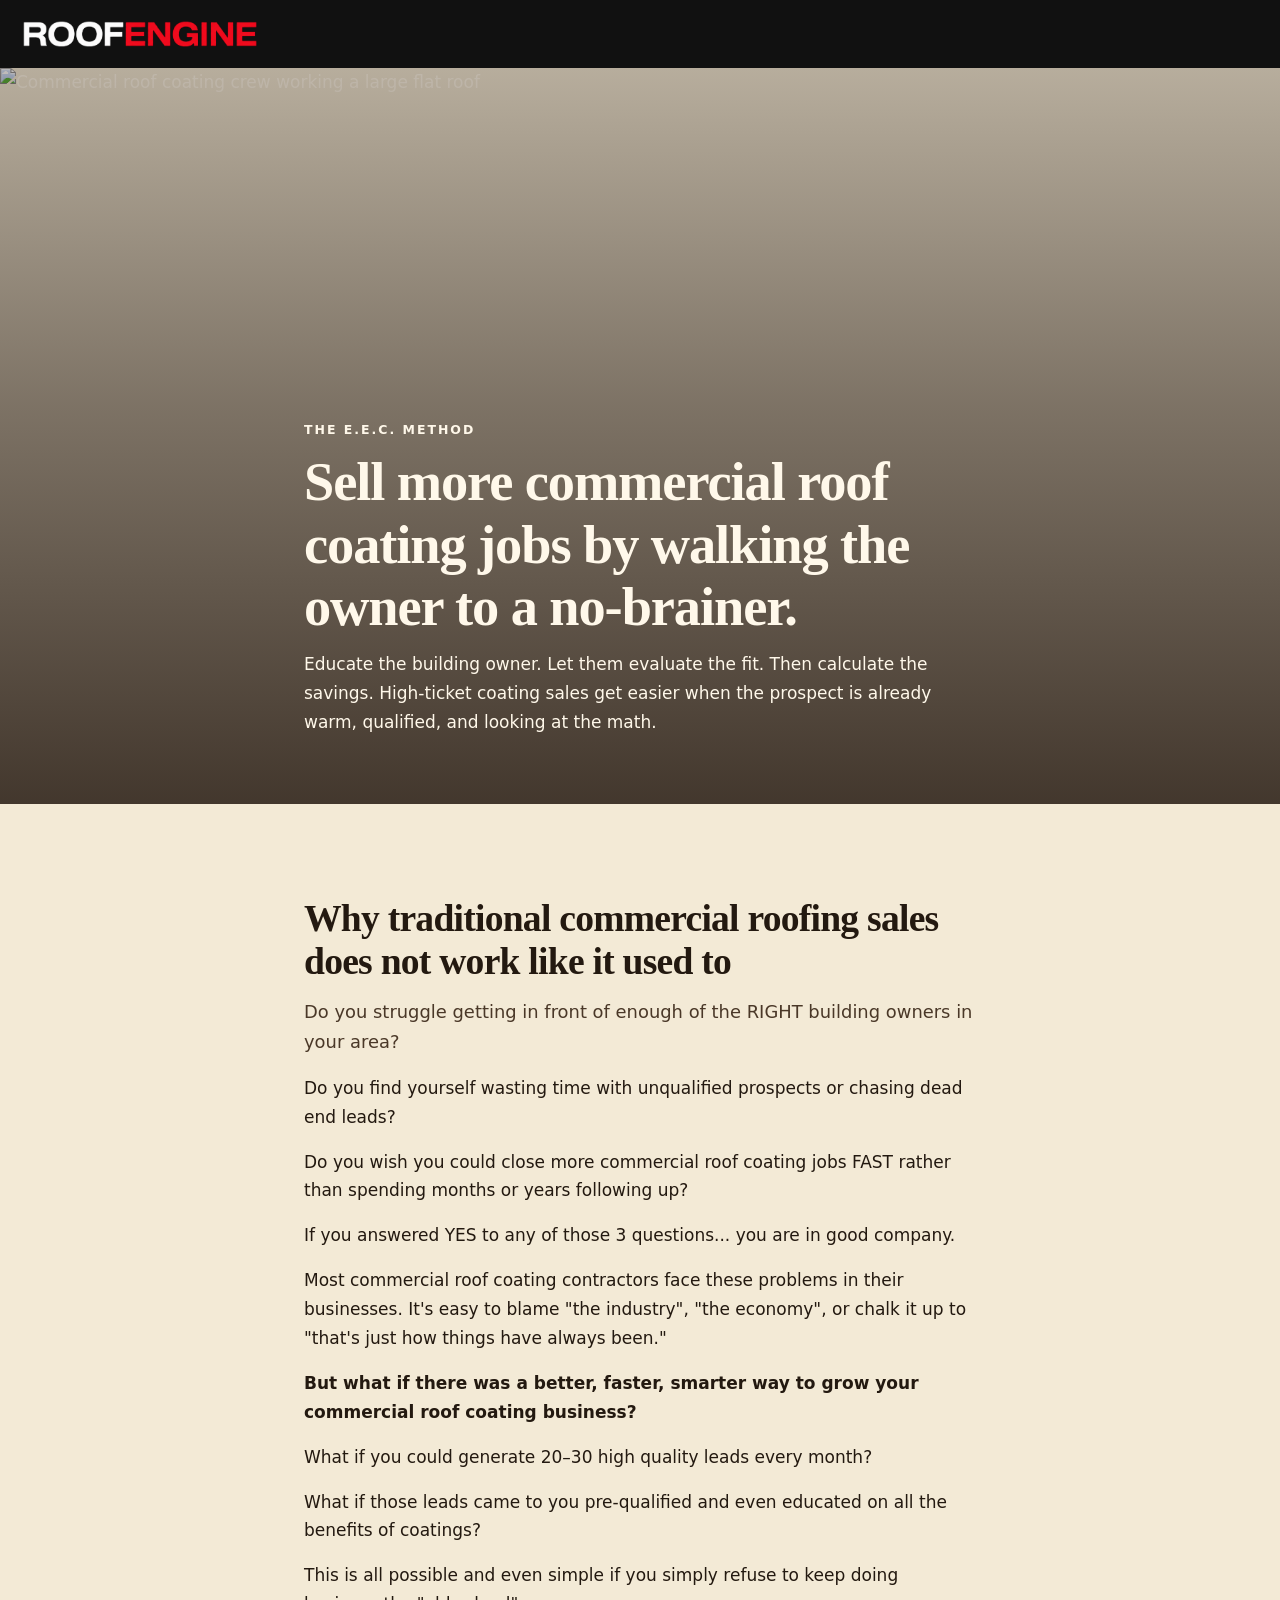
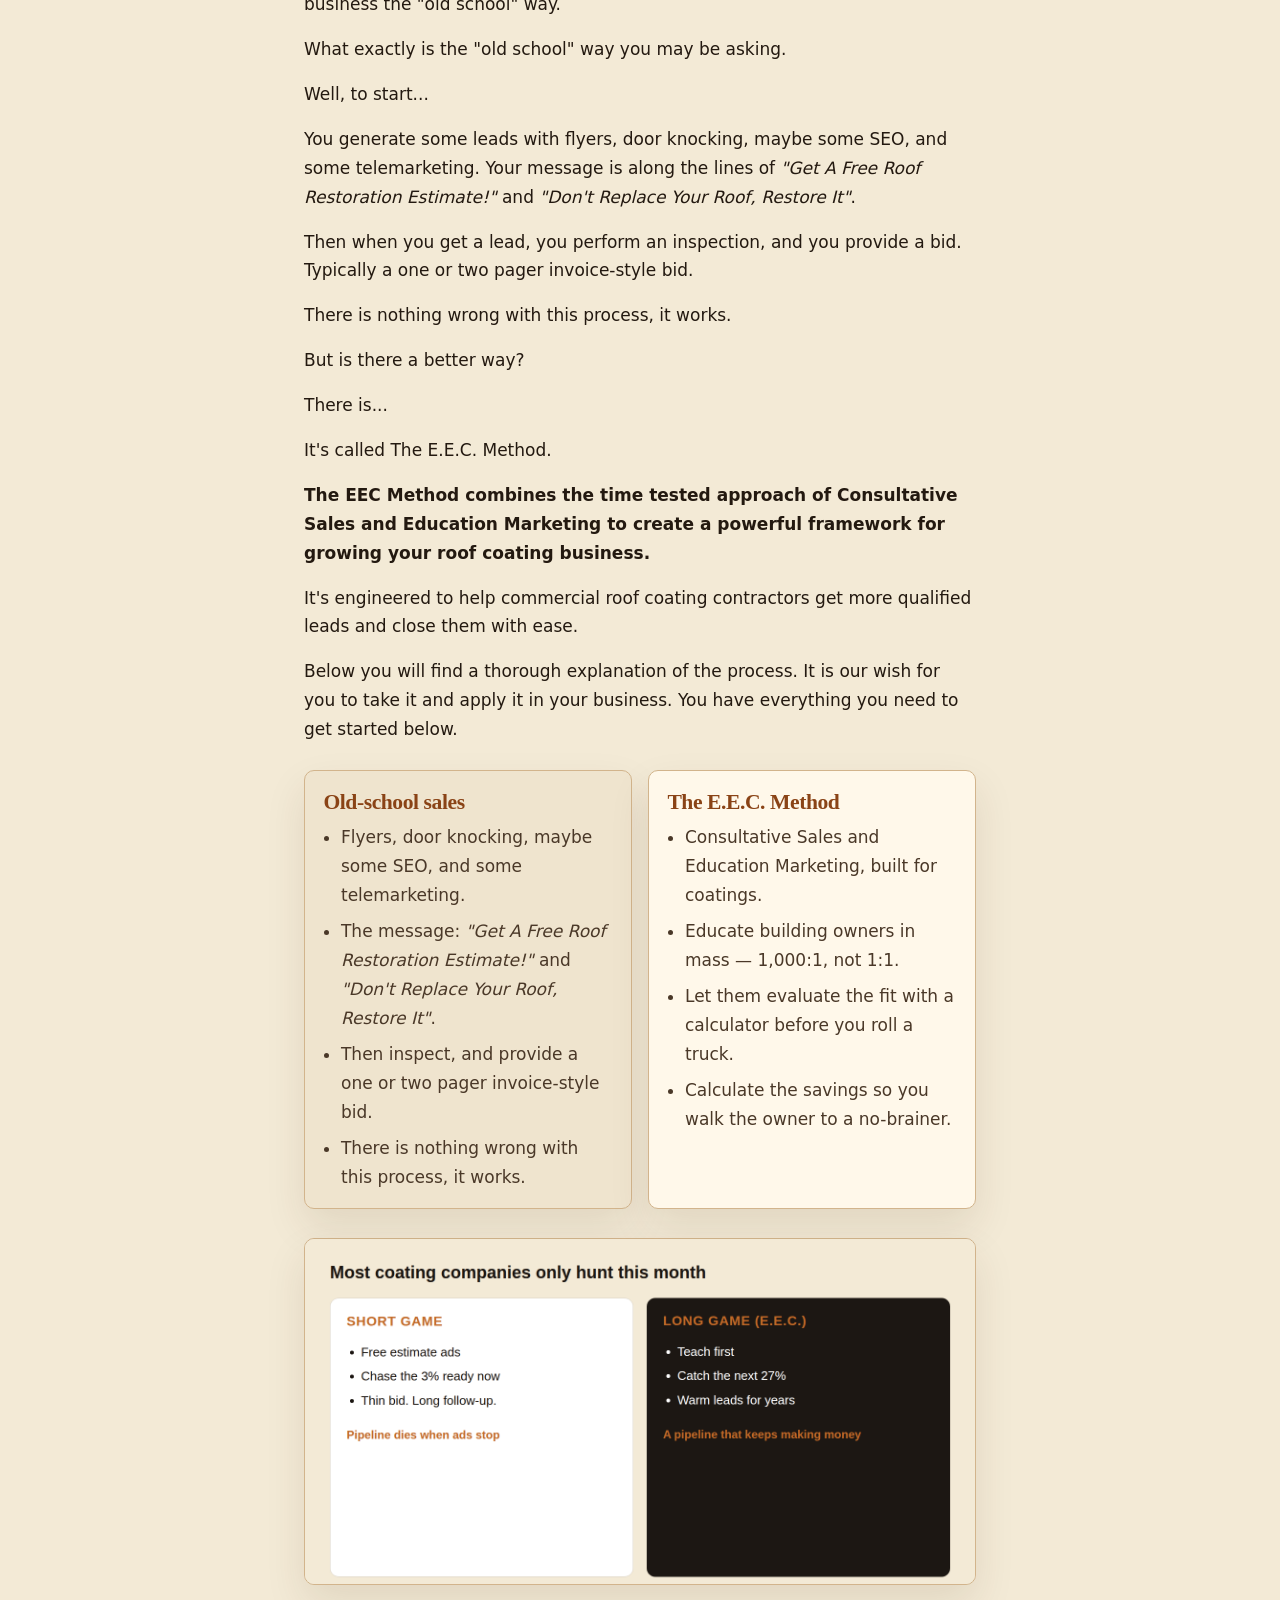
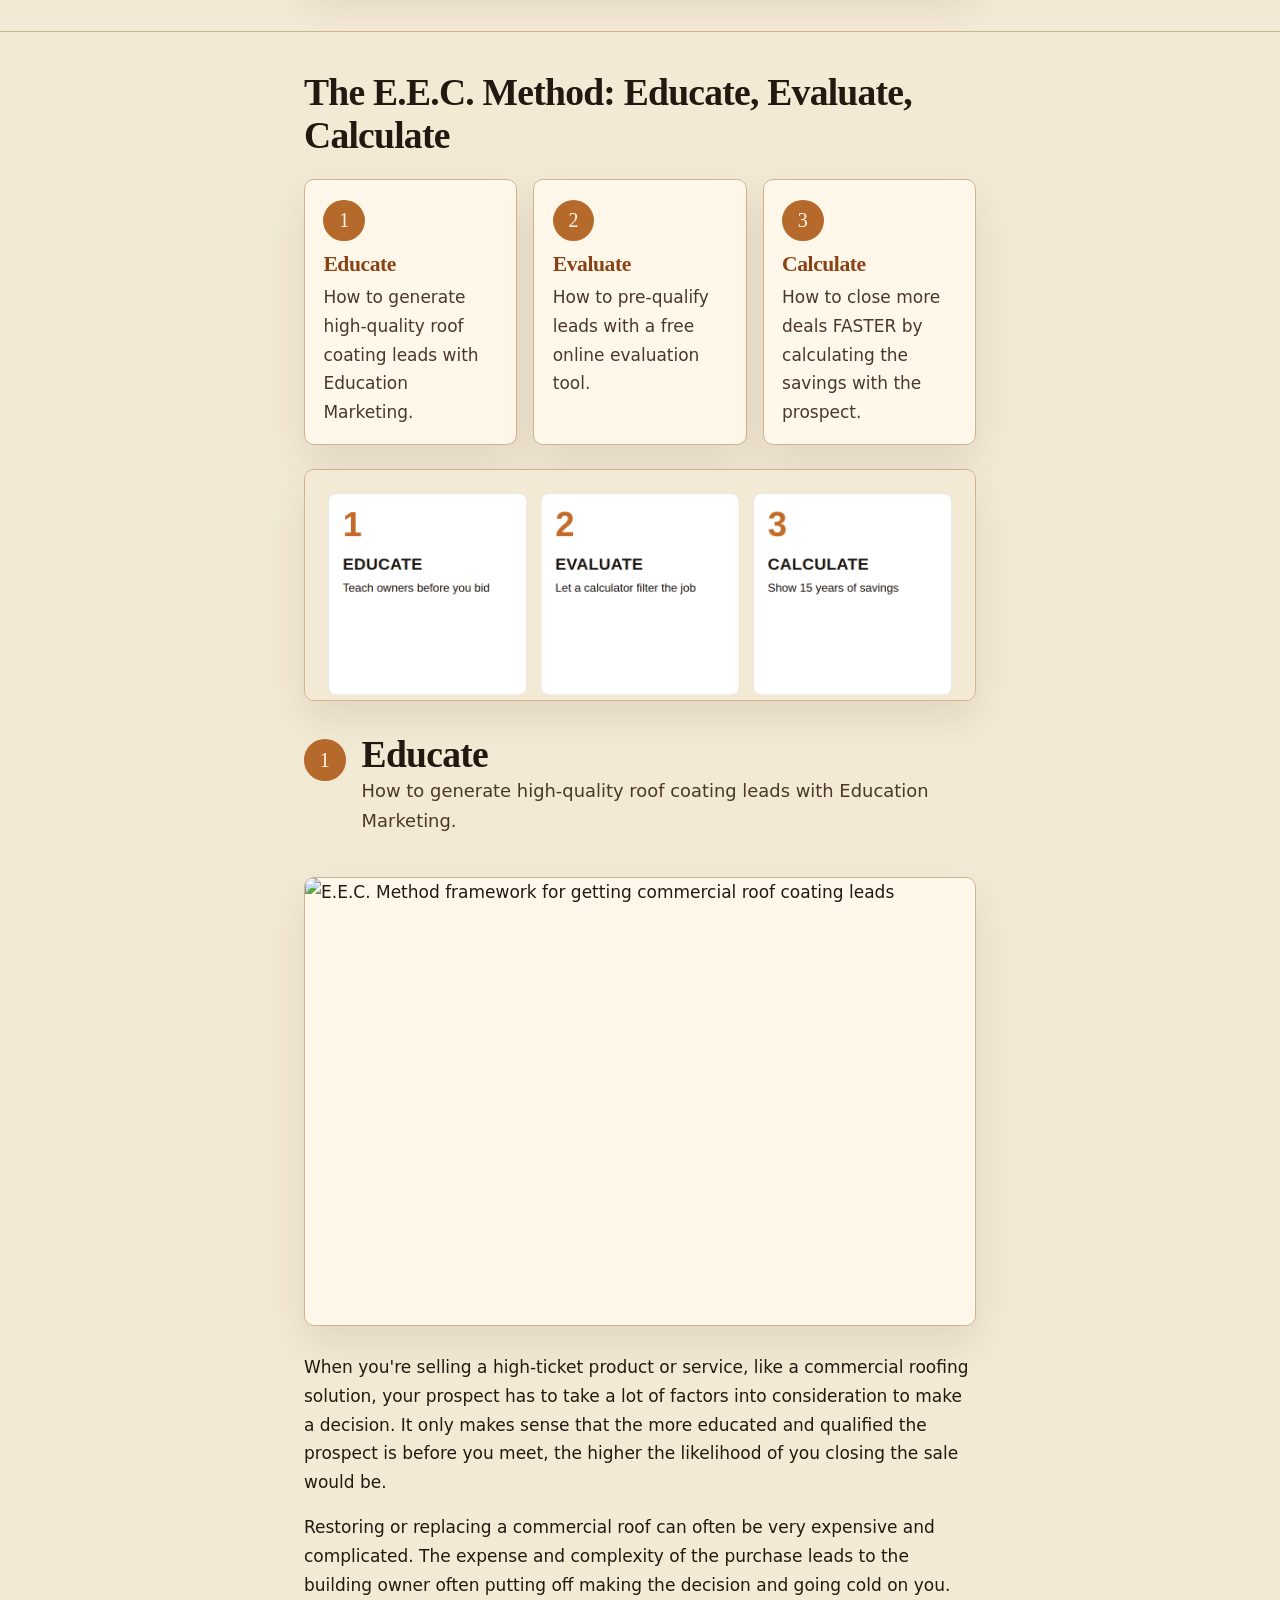
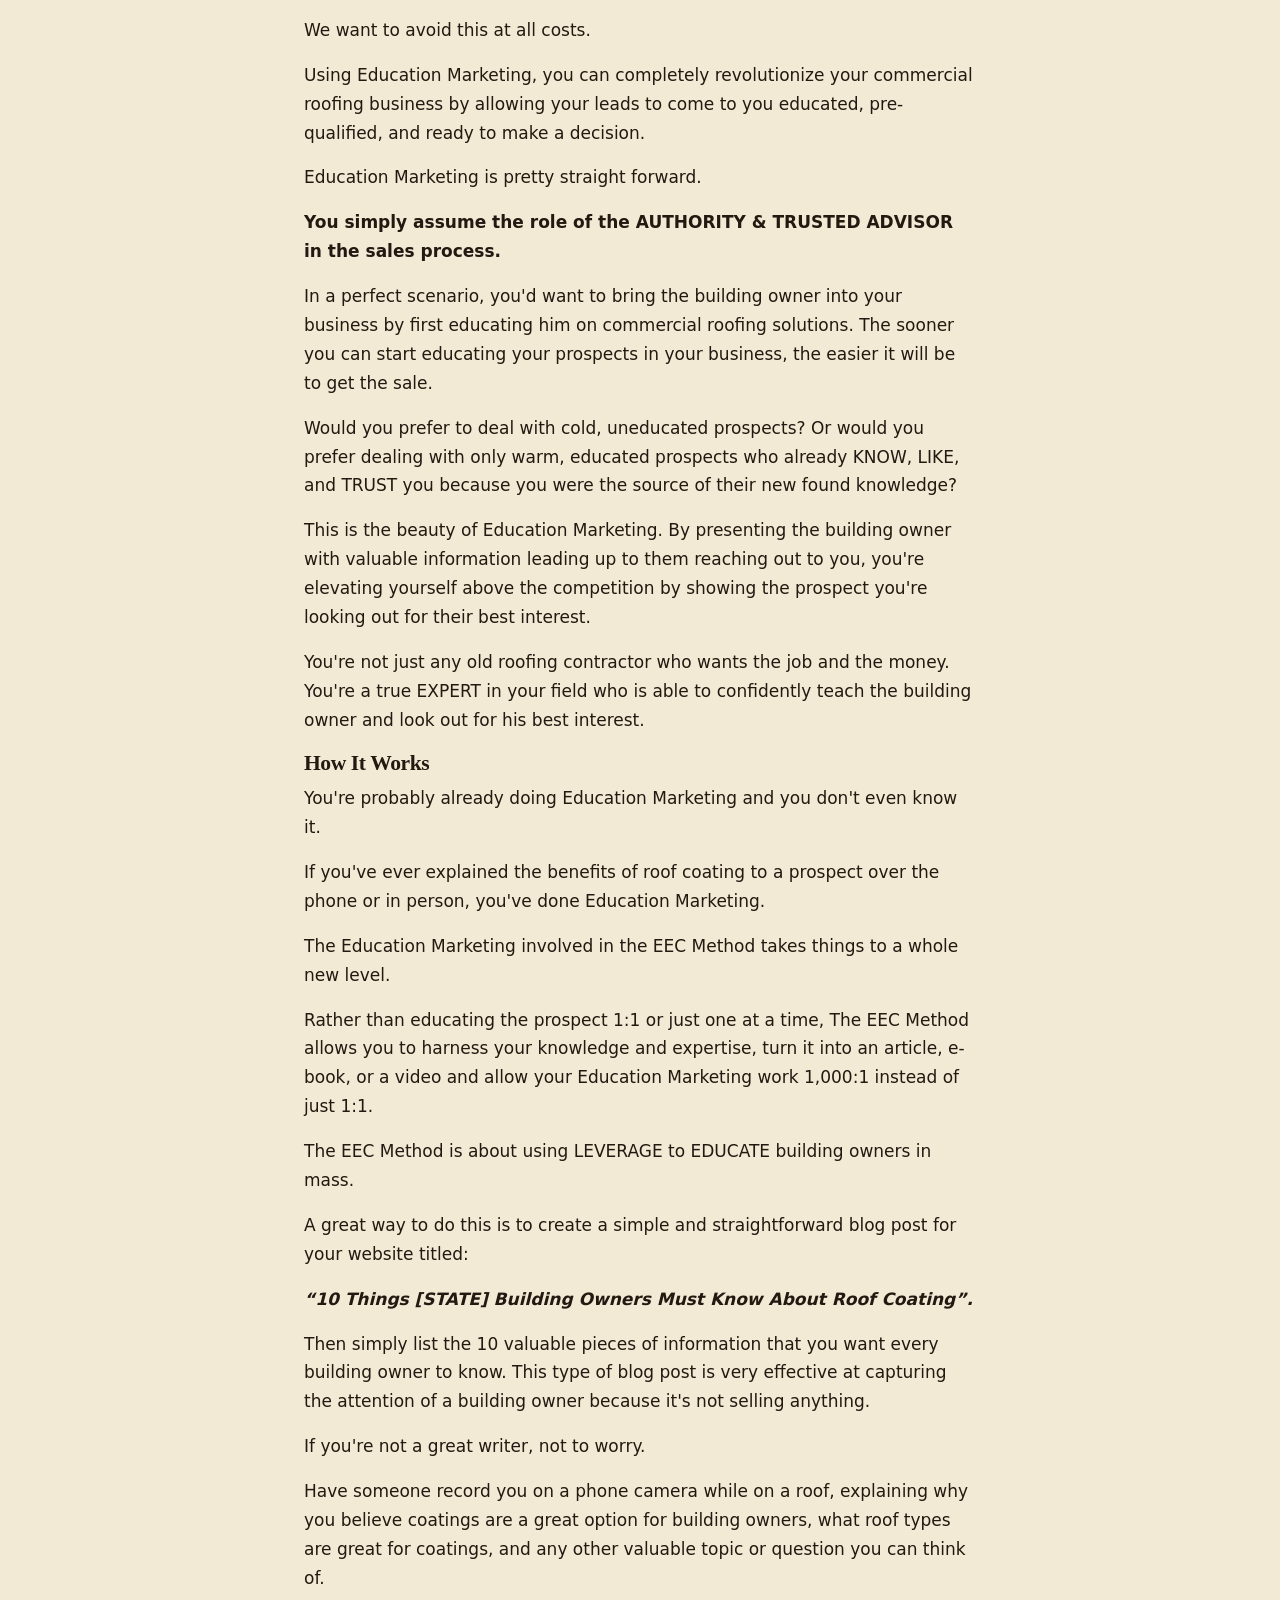
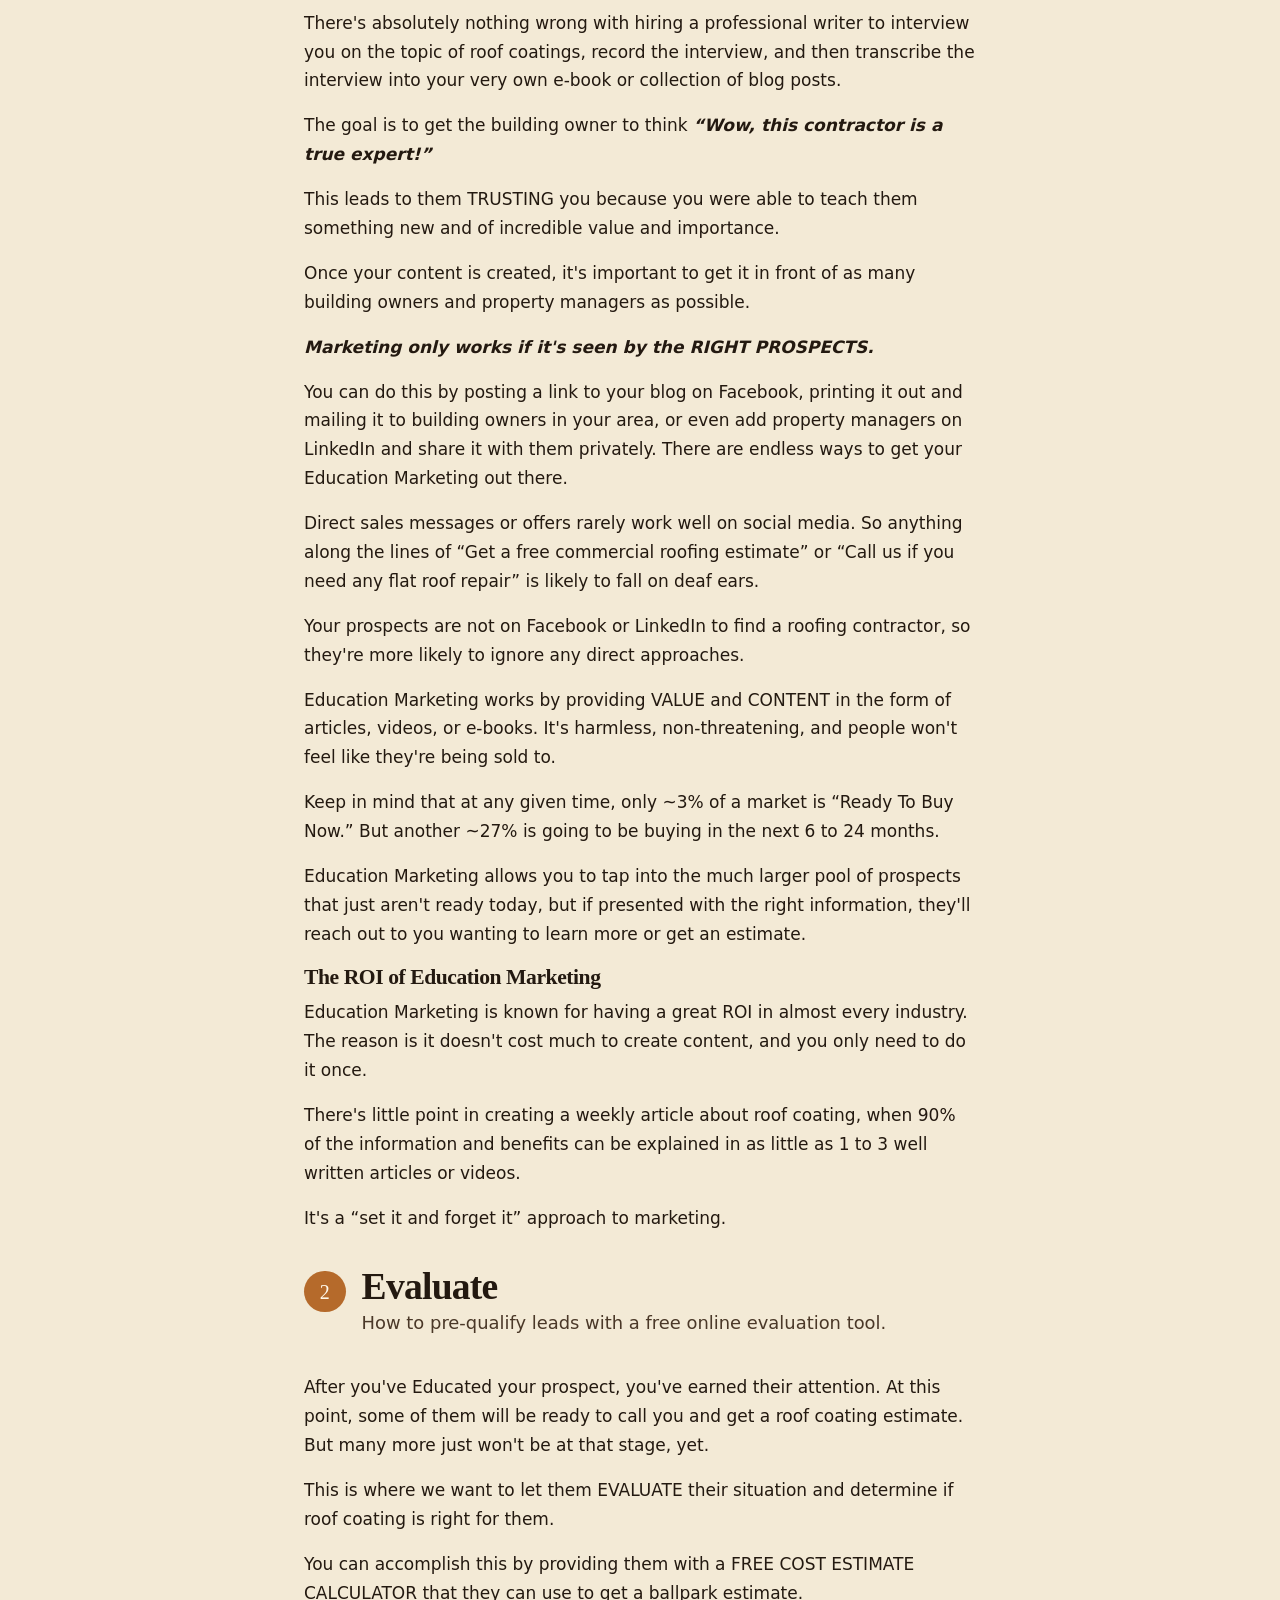
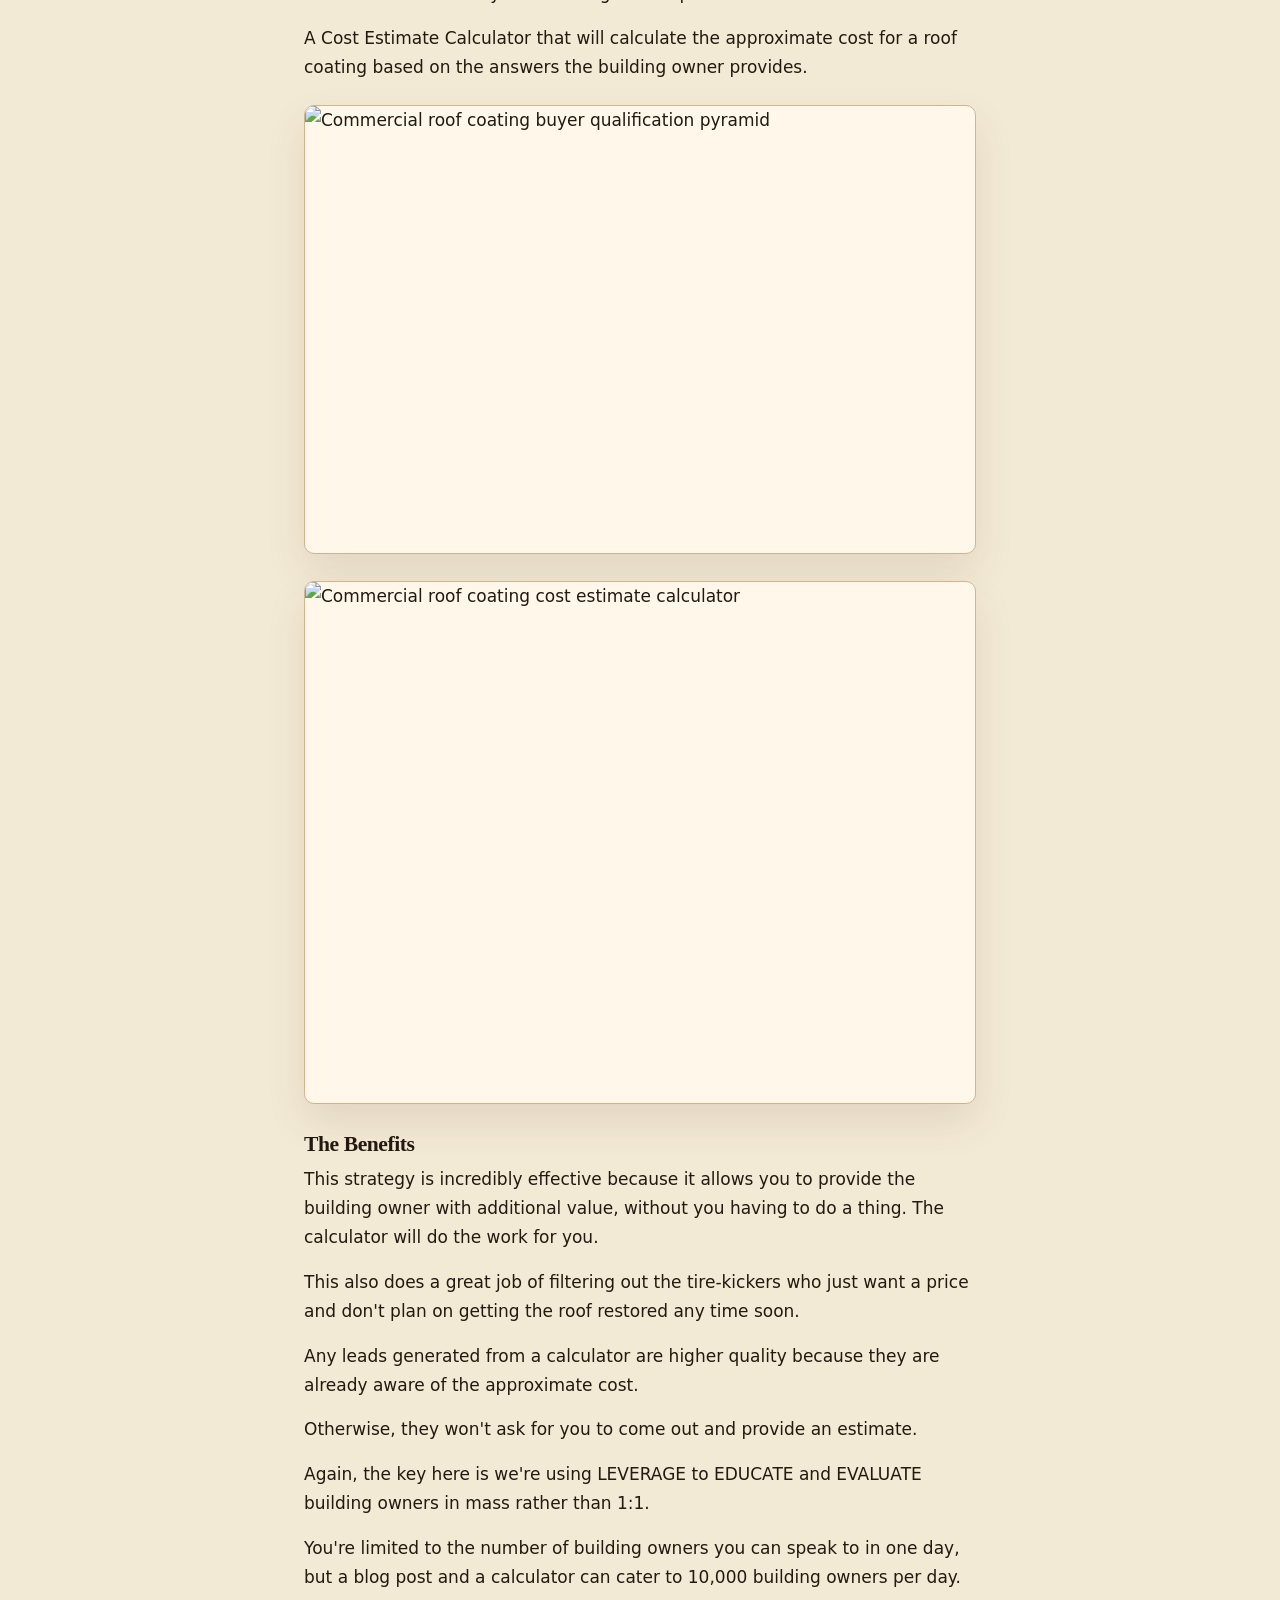
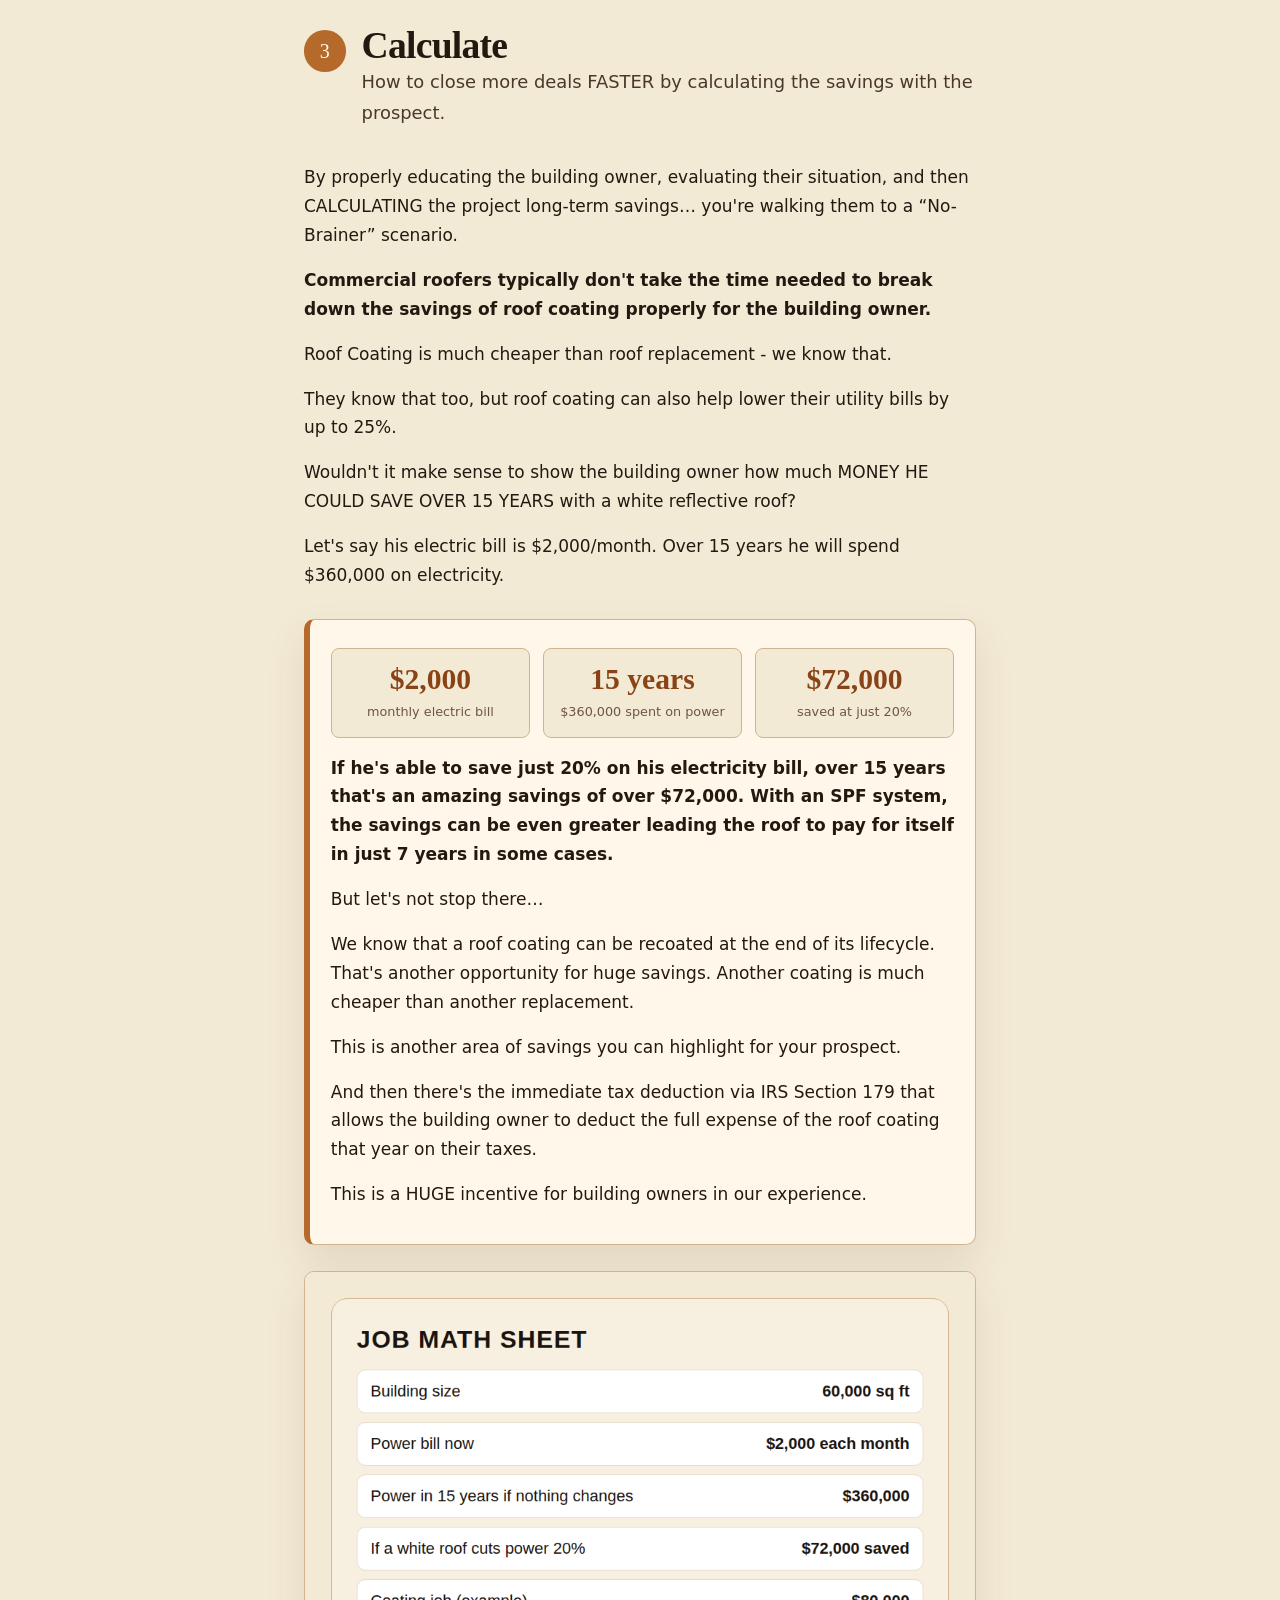
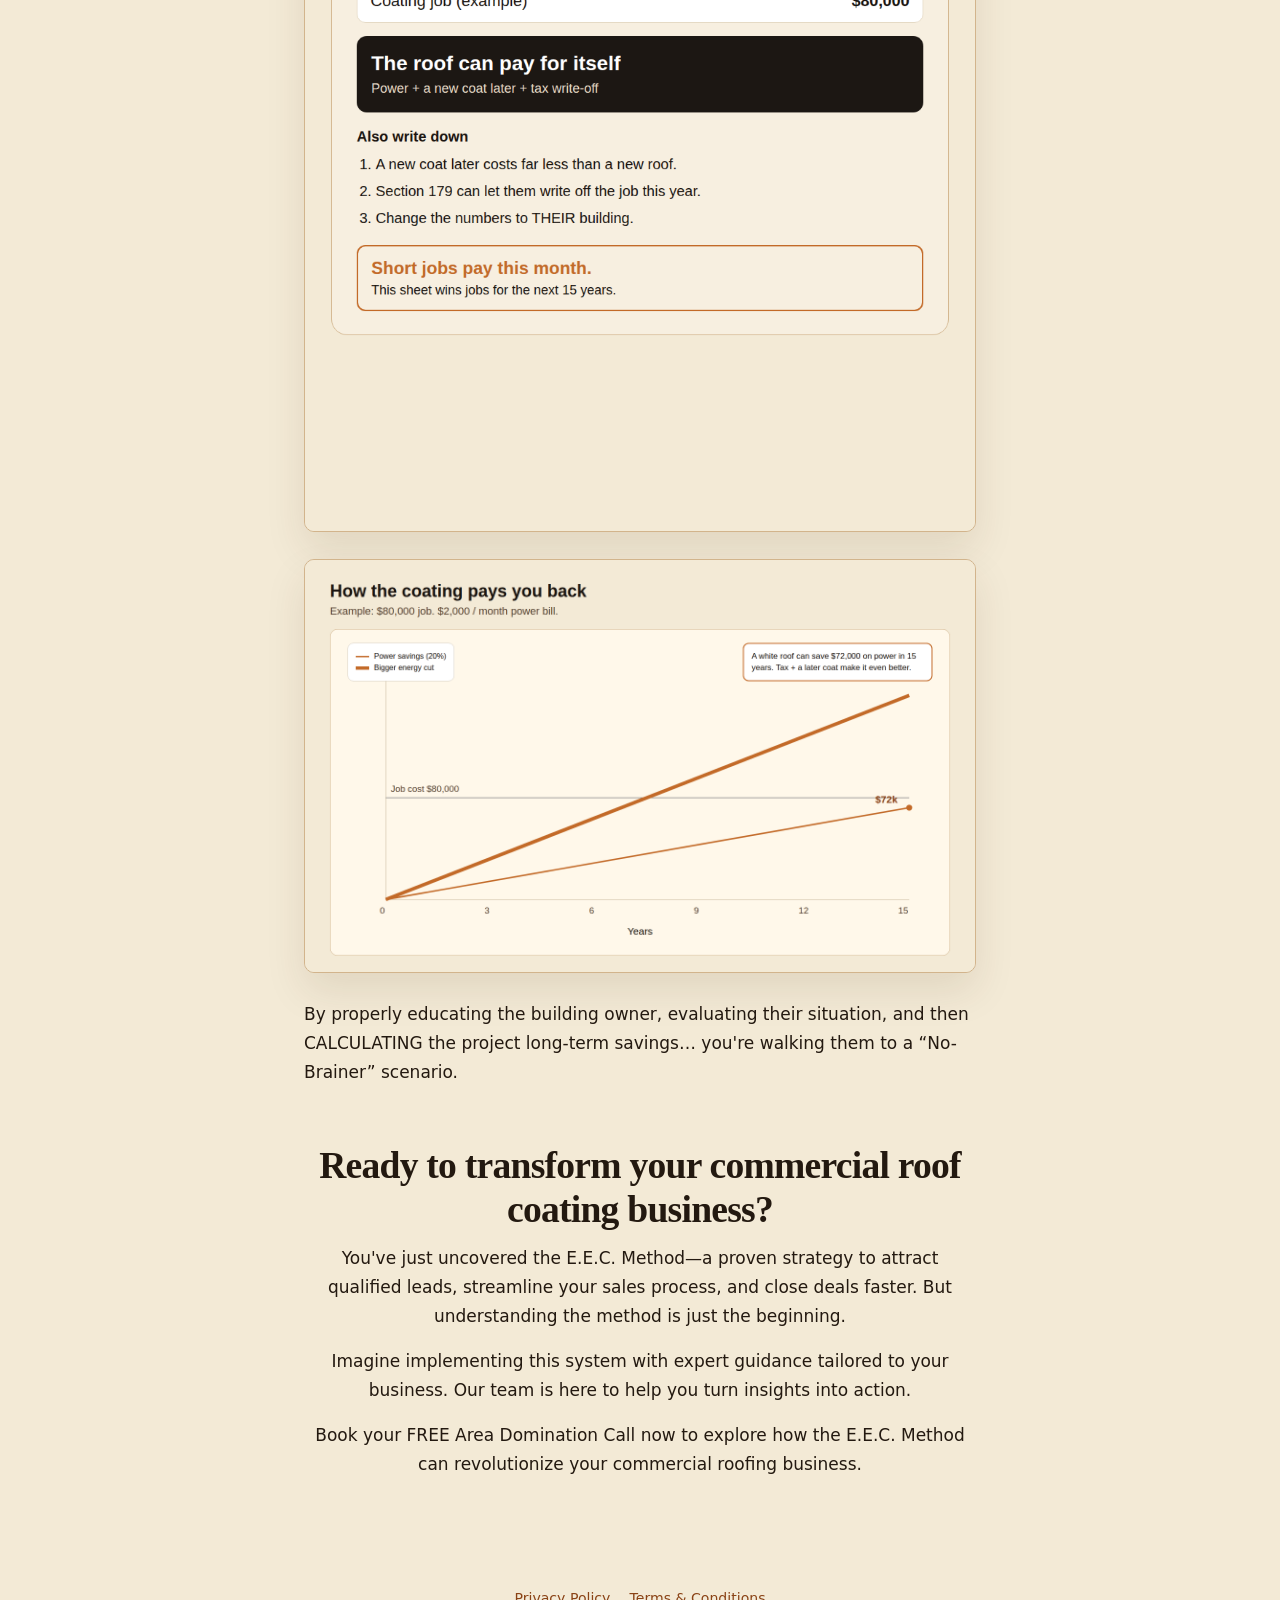
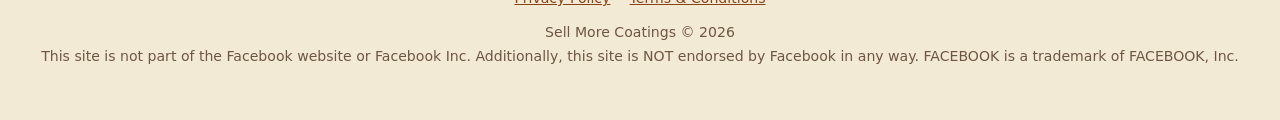
==== commit d5c66334: "Use a black topbar with only the RoofEngine logo. Remove the Sell More Coatings mark and leftover br" ====
--- a/sellmorecoatings/index.html
+++ b/sellmorecoatings/index.html
@@ -11,15 +11,9 @@
 </head>
 <body>
   <div class="topbar">
-    <div class="brand-lockup">
-      <a class="logo logo-smc" href="#">
-        <img src="img/sell-more-coatings-logo.png" alt="Sell More Coatings" width="400" height="40" />
-      </a>
-      <span class="logo-divider" aria-hidden="true"></span>
-      <a class="logo logo-re" href="https://roofengine.com/">
-        <img src="img/roofengine-logo.png" alt="RoofEngine" width="310" height="40" />
-      </a>
-    </div>
+    <a class="logo" href="https://roofengine.com/">
+      <img src="img/roofengine-logo.png" alt="RoofEngine" width="310" height="40" />
+    </a>
   </div>
 
   <header class="hero">
--- a/sellmorecoatings/css/site.css
+++ b/sellmorecoatings/css/site.css
@@ -88,16 +88,8 @@
   align-items: center;
   min-height: var(--topbar-h);
   padding: 0.55rem 1.25rem;
-  background: rgba(243, 234, 214, 0.94);
-  border-bottom: 1px solid var(--rule);
-  backdrop-filter: blur(10px);
-}
-
-.brand-lockup {
-  display: flex;
-  align-items: center;
-  gap: 0.85rem;
-  min-width: 0;
+  background: #111;
+  border-bottom: 0;
 }
 
 .logo {
@@ -113,14 +105,6 @@
   width: auto;
   max-width: min(240px, 46vw);
   object-fit: contain;
-}
-
-.logo-divider {
-  display: block;
-  width: 1px;
-  height: 28px;
-  background: var(--rule);
-  flex: none;
 }
 
 .btn {
